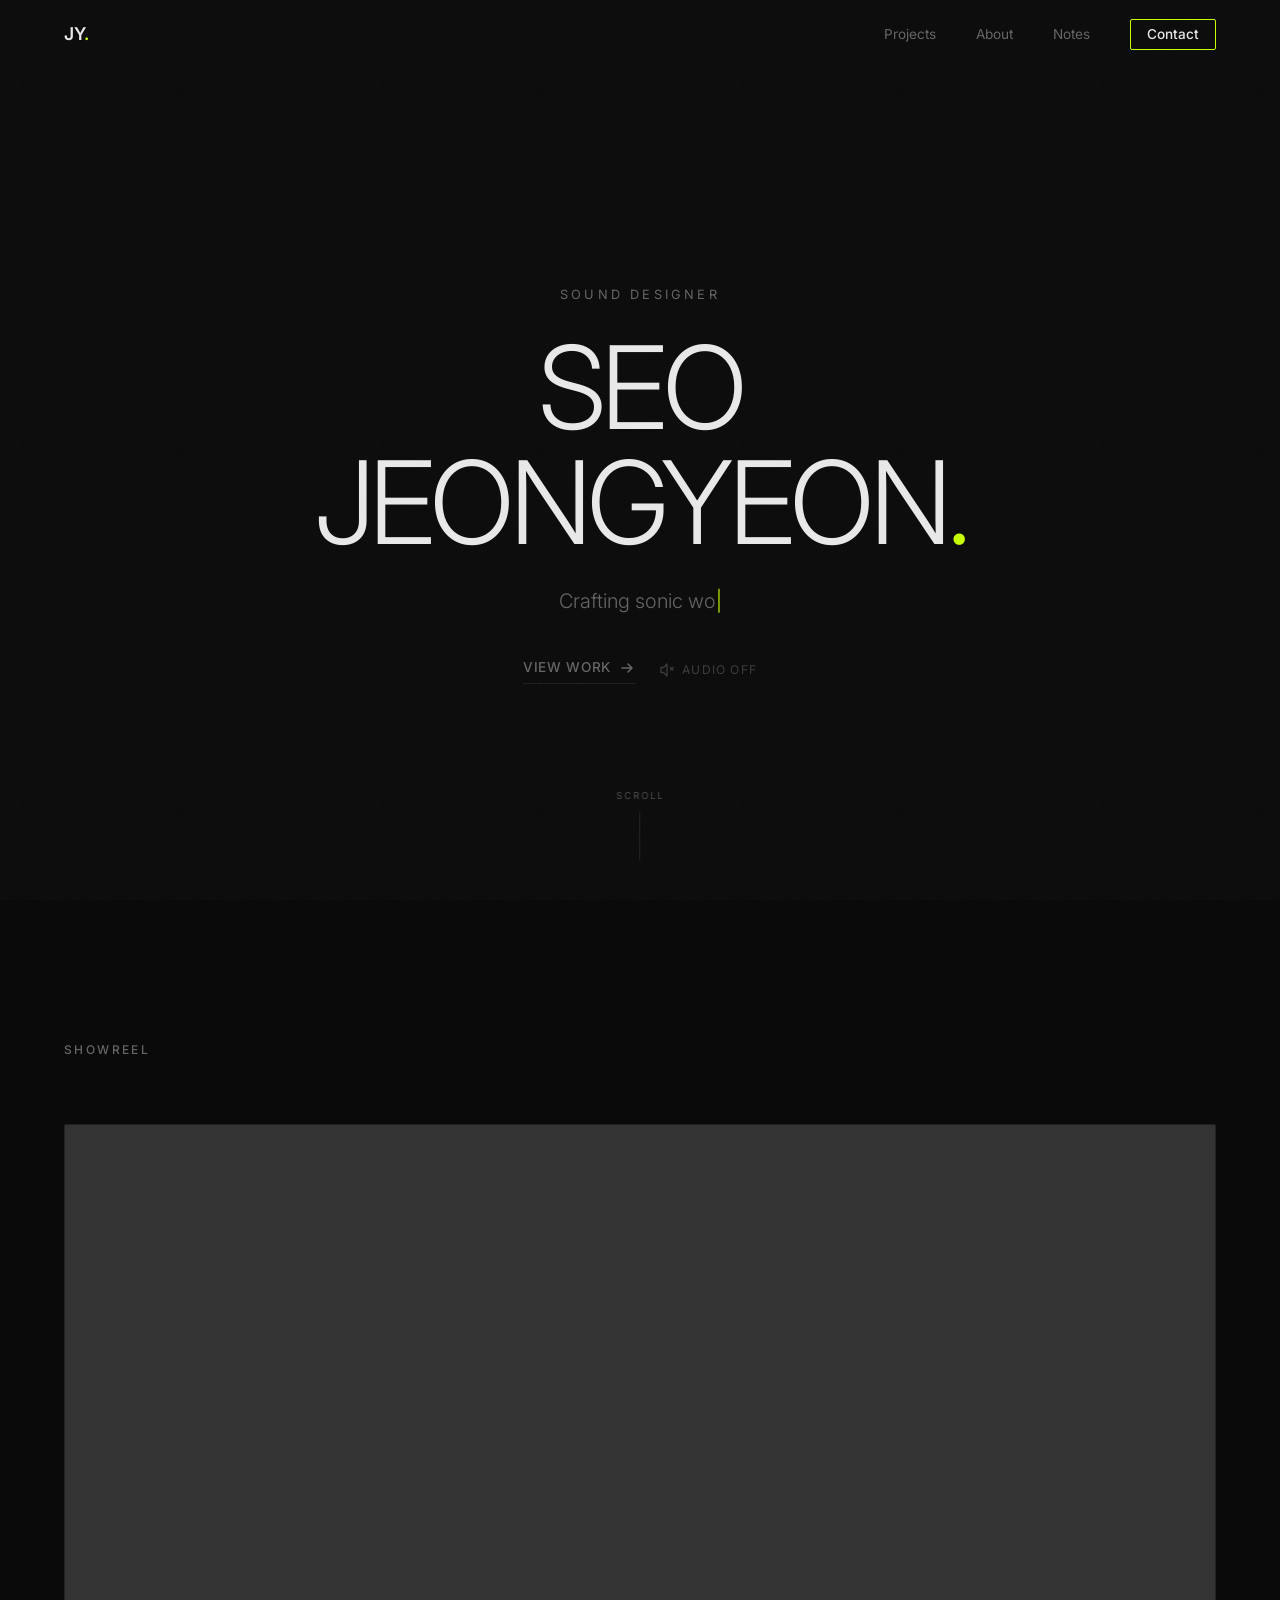
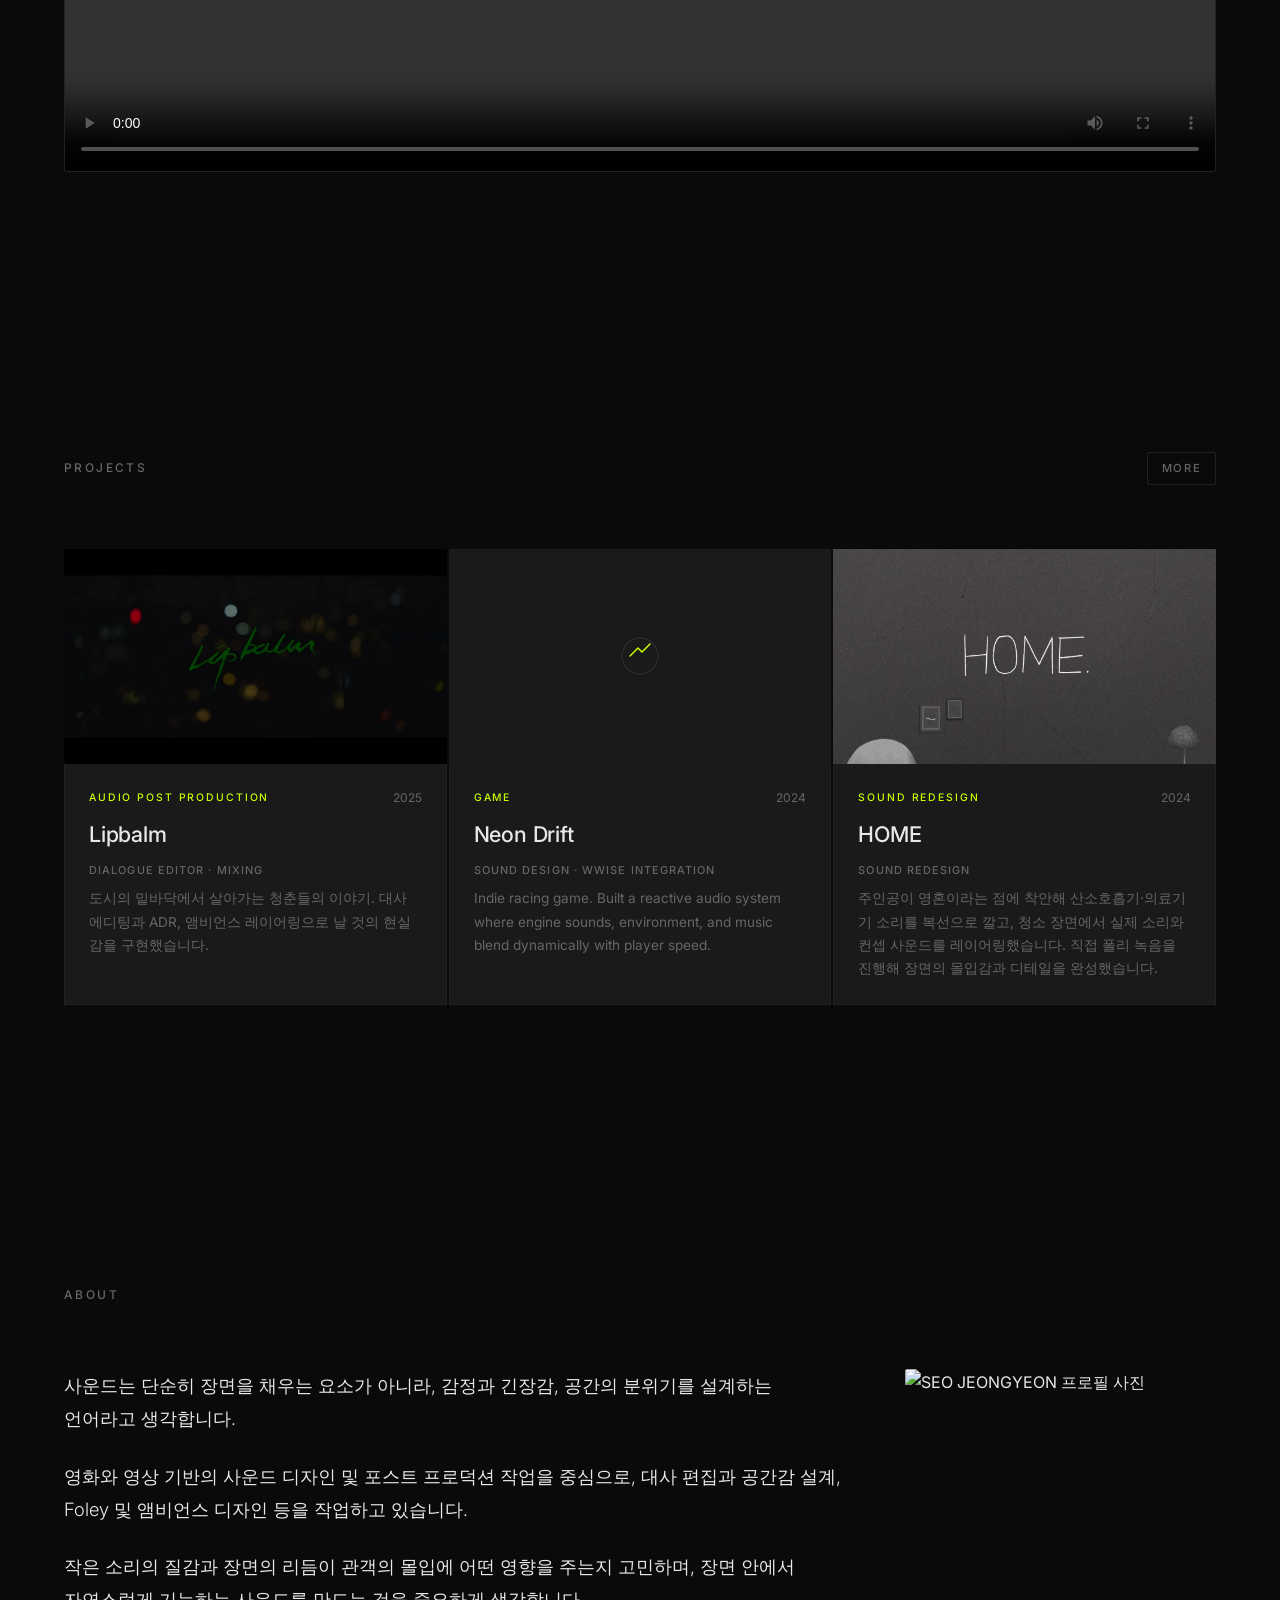
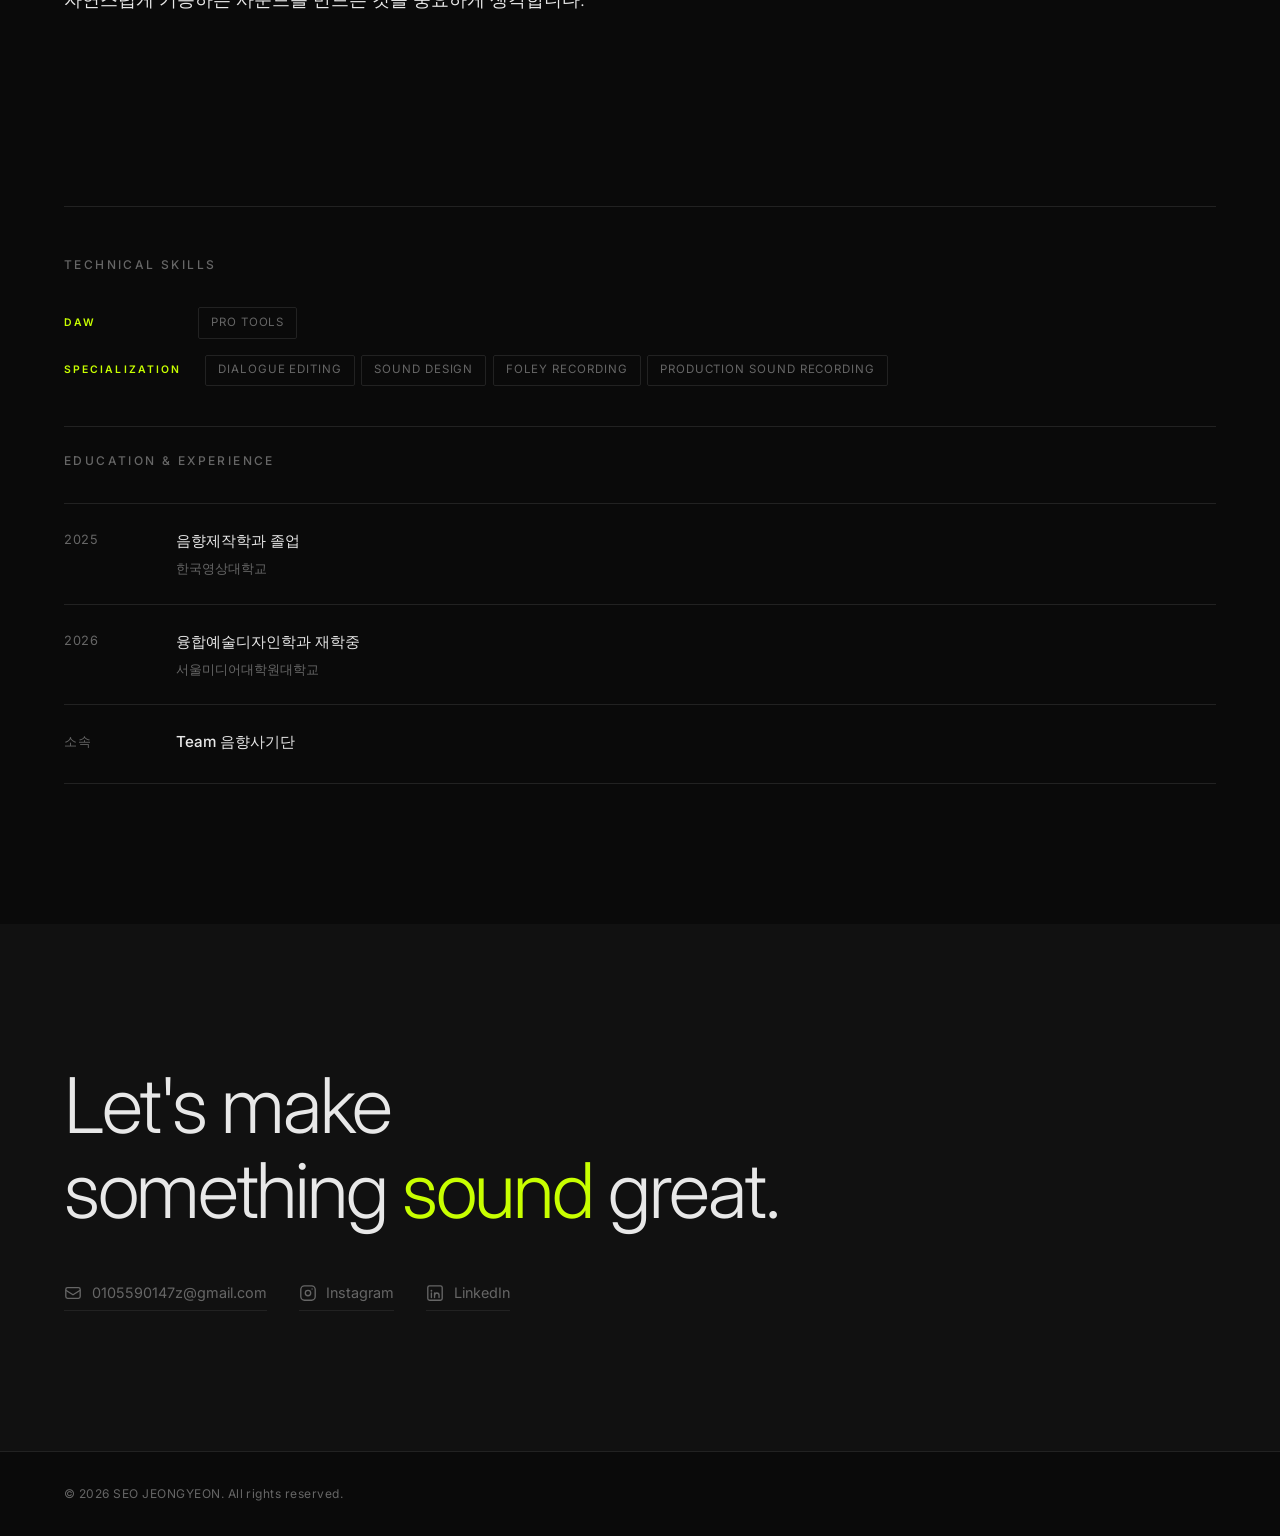
==== index.html @ ef82a83c "Replace showreel YouTube iframe with direct video (portfolio_web.mp4) Co-Authored-By: Claude Sonnet " ====
<!DOCTYPE html>
<html lang="ko">
<head>
  <meta charset="UTF-8" />
  <meta name="viewport" content="width=device-width, initial-scale=1.0" />
  <meta name="description" content="Sound Designer Portfolio — Crafting sonic worlds for film, games, and media." />
  <meta property="og:title" content="SEO JEONGYEON — Sound Designer" />
  <meta property="og:description" content="Portfolio of sound design work for film, games, and commercial media." />
  <meta property="og:type" content="website" />
  <title>SEO JEONGYEON — Sound Designer</title>
  <link rel="preconnect" href="https://fonts.googleapis.com" />
  <link rel="preconnect" href="https://fonts.gstatic.com" crossorigin />
  <link href="https://fonts.googleapis.com/css2?family=Inter:wght@300;400;500;600&display=swap" rel="stylesheet" />
  <link rel="stylesheet" href="style.css" />
</head>
<body>

  <!-- ── NAVIGATION ─────────────────────────────────── -->
  <header class="nav" id="nav">
    <div class="nav__inner">
      <a href="#hero" class="nav__logo">JY<span class="accent">.</span></a>
      <nav aria-label="Primary navigation">
        <ul class="nav__links">
          <li><a href="#work"           class="nav__link">Projects</a></li>
          <li><a href="#about"          class="nav__link">About</a></li>
          <li><a href="notes/index.html" class="nav__link">Notes</a></li>
          <li><a href="#contact"        class="nav__link nav__link--cta">Contact</a></li>
        </ul>
      </nav>
      <button class="nav__burger" aria-label="메뉴 열기" aria-expanded="false">
        <span></span><span></span>
      </button>
    </div>
  </header>

  <main>

    <!-- ── HERO ───────────────────────────────────────── -->
    <section class="hero" id="hero">
      <div class="hero__grain" aria-hidden="true"></div>
      <div class="hero__content">
        <p class="hero__eyebrow reveal">Sound Designer</p>
        <h1 class="hero__name reveal">SEO JEONGYEON<span class="accent">.</span></h1>
        <p class="hero__tagline reveal">
          <span id="typing-text"></span><span class="cursor" aria-hidden="true">|</span>
        </p>
        <div class="hero__actions reveal">
          <a href="#work" class="hero__cta">View Work
            <svg width="16" height="16" viewBox="0 0 16 16" fill="none" aria-hidden="true">
              <path d="M3 8h10M9 4l4 4-4 4" stroke="currentColor" stroke-width="1.5"
                    stroke-linecap="round" stroke-linejoin="round"/>
            </svg>
          </a>
          <button class="hero__audio-toggle" id="audioToggle" aria-pressed="false">
            <svg class="icon-sound-off" width="16" height="16" viewBox="0 0 16 16" fill="none" aria-hidden="true">
              <path d="M2 5.5h2.5l3.5-3.5v12l-3.5-3.5H2v-5z" stroke="currentColor" stroke-width="1.3" stroke-linejoin="round"/>
              <line x1="11.5" y1="5.5" x2="14" y2="8" stroke="currentColor" stroke-width="1.3" stroke-linecap="round"/>
              <line x1="14" y1="5.5" x2="11.5" y2="8" stroke="currentColor" stroke-width="1.3" stroke-linecap="round"/>
            </svg>
            <svg class="icon-sound-on" width="16" height="16" viewBox="0 0 16 16" fill="none" aria-hidden="true" style="display:none">
              <path d="M2 5.5h2.5l3.5-3.5v12l-3.5-3.5H2v-5z" stroke="currentColor" stroke-width="1.3" stroke-linejoin="round"/>
              <path d="M11 4.5a4 4 0 010 7" stroke="currentColor" stroke-width="1.3" stroke-linecap="round"/>
              <path d="M13 2.5a7 7 0 010 11" stroke="currentColor" stroke-width="1.3" stroke-linecap="round"/>
            </svg>
            <span>Audio Off</span>
          </button>
        </div>
      </div>
      <div class="hero__scroll-hint" aria-hidden="true">
        <span>scroll</span>
        <div class="hero__scroll-line"></div>
      </div>
    </section>

    <!-- ── SHOWREEL ──────────────────────────────────── -->
    <section class="showreel section" id="showreel">
      <div class="container">
        <h2 class="section-label reveal">Showreel</h2>
        <div class="showreel__wrap reveal">
          <video
            src="videos/portfolio_web.mp4"
            controls
            playsinline
            preload="metadata"
            style="width:100%; height:100%; display:block;">
          </video>
        </div>
      </div>
    </section>

    <!-- ── WORK ─────────────────────────────────────── -->
    <section class="work section" id="work">
      <div class="container">
        <div class="section-header reveal">
          <h2 class="section-label">Projects</h2>
          <a href="projects.html" class="more-btn">More</a>
        </div>

        <div class="work__grid">

          <!-- Card 01 -->
          <a href="projects/project-03.html"
             class="project-card-link reveal"
             data-category="post"
             aria-label="Lipbalm 프로젝트 상세 보기">
            <article class="project-card">
              <figure class="project-card__media">
                <video class="project-card__video" muted loop playsinline preload="none"
                       poster="videos/lipbalm_thumb.jpg">
                </video>
                <div class="project-card__fallback" aria-hidden="true">
                  <svg width="40" height="40" viewBox="0 0 40 40" fill="none">
                    <path d="M10 20l8-8 4 4 8-8" stroke="#c8ff00" stroke-width="1.5"
                          stroke-linecap="round" stroke-linejoin="round"/>
                    <circle cx="20" cy="20" r="18" stroke="#333" stroke-width="1"/>
                  </svg>
                </div>
                <div class="project-card__overlay" aria-hidden="true">
                  <span class="project-card__view-label">View Project
                    <svg width="14" height="14" viewBox="0 0 14 14" fill="none">
                      <path d="M2 7h10M8 3l4 4-4 4" stroke="currentColor"
                            stroke-width="1.5" stroke-linecap="round" stroke-linejoin="round"/>
                    </svg>
                  </span>
                </div>
              </figure>
              <div class="project-card__info">
                <div class="project-card__meta">
                  <span class="project-card__category">Audio Post Production</span>
                  <span class="project-card__year">2025</span>
                </div>
                <h3 class="project-card__title">Lipbalm</h3>
                <p class="project-card__role">Dialogue Editor · Mixing</p>
                <p class="project-card__desc">도시의 밑바닥에서 살아가는 청춘들의 이야기. 대사 에디팅과 ADR, 앰비언스 레이어링으로 날 것의 현실감을 구현했습니다.</p>
              </div>
            </article>
          </a>

          <!-- Card 02 -->
          <a href="projects/project-02.html"
             class="project-card-link reveal"
             data-category="production"
             aria-label="Neon Drift 프로젝트 상세 보기">
            <article class="project-card">
              <figure class="project-card__media">
                <video class="project-card__video" muted loop playsinline preload="none">
                  <!-- <source src="videos/neon-drift.mp4" type="video/mp4"> -->
                </video>
                <div class="project-card__fallback" aria-hidden="true">
                  <svg width="40" height="40" viewBox="0 0 40 40" fill="none">
                    <path d="M10 20l8-8 4 4 8-8" stroke="#c8ff00" stroke-width="1.5"
                          stroke-linecap="round" stroke-linejoin="round"/>
                    <circle cx="20" cy="20" r="18" stroke="#333" stroke-width="1"/>
                  </svg>
                </div>
                <div class="project-card__overlay" aria-hidden="true">
                  <span class="project-card__view-label">View Project
                    <svg width="14" height="14" viewBox="0 0 14 14" fill="none">
                      <path d="M2 7h10M8 3l4 4-4 4" stroke="currentColor"
                            stroke-width="1.5" stroke-linecap="round" stroke-linejoin="round"/>
                    </svg>
                  </span>
                </div>
              </figure>
              <div class="project-card__info">
                <div class="project-card__meta">
                  <span class="project-card__category">Game</span>
                  <span class="project-card__year">2024</span>
                </div>
                <h3 class="project-card__title">Neon Drift</h3>
                <p class="project-card__role">Sound Design · Wwise Integration</p>
                <p class="project-card__desc">Indie racing game. Built a reactive audio system where
                  engine sounds, environment, and music blend dynamically with player speed.</p>
              </div>
            </article>
          </a>

          <!-- Card 03 -->
          <a href="projects/project-home.html"
             class="project-card-link reveal"
             data-category="sound-redesign"
             aria-label="HOME 프로젝트 상세 보기">
            <article class="project-card">
              <figure class="project-card__media">
                <video class="project-card__video" muted loop playsinline preload="none"
                       poster="videos/HOME_SJY_thumb.jpg">
                  <source src="videos/HOME_SJY.mp4" type="video/mp4">
                </video>
                <div class="project-card__fallback" aria-hidden="true">
                  <svg width="40" height="40" viewBox="0 0 40 40" fill="none">
                    <path d="M10 20l8-8 4 4 8-8" stroke="#c8ff00" stroke-width="1.5"
                          stroke-linecap="round" stroke-linejoin="round"/>
                    <circle cx="20" cy="20" r="18" stroke="#333" stroke-width="1"/>
                  </svg>
                </div>
                <div class="project-card__overlay" aria-hidden="true">
                  <span class="project-card__view-label">View Project
                    <svg width="14" height="14" viewBox="0 0 14 14" fill="none">
                      <path d="M2 7h10M8 3l4 4-4 4" stroke="currentColor"
                            stroke-width="1.5" stroke-linecap="round" stroke-linejoin="round"/>
                    </svg>
                  </span>
                </div>
              </figure>
              <div class="project-card__info">
                <div class="project-card__meta">
                  <span class="project-card__category">Sound Redesign</span>
                  <span class="project-card__year">2024</span>
                </div>
                <h3 class="project-card__title">HOME</h3>
                <p class="project-card__role">Sound Redesign</p>
                <p class="project-card__desc">주인공이 영혼이라는 점에 착안해 산소호흡기·의료기기 소리를 복선으로 깔고, 청소 장면에서 실제 소리와 컨셉 사운드를 레이어링했습니다. 직접 폴리 녹음을 진행해 장면의 몰입감과 디테일을 완성했습니다.</p>
              </div>
            </article>
          </a>

        </div>
      </div>
    </section>

    <!-- ── ABOUT ──────────────────────────────────────── -->
    <section class="about section" id="about">
      <div class="container">
        <h2 class="section-label reveal">About</h2>
        <div class="about__grid">
          <div class="about__text">
            <p class="about__body reveal">
              사운드는 단순히 장면을 채우는 요소가 아니라, 감정과 긴장감, 공간의 분위기를 설계하는 언어라고 생각합니다.
            </p>
            <p class="about__body reveal">
              영화와 영상 기반의 사운드 디자인 및 포스트 프로덕션 작업을 중심으로, 대사 편집과 공간감 설계, Foley 및 앰비언스 디자인 등을 작업하고 있습니다.
            </p>
            <p class="about__body reveal">
              작은 소리의 질감과 장면의 리듬이 관객의 몰입에 어떤 영향을 주는지 고민하며, 장면 안에서 자연스럽게 기능하는 사운드를 만드는 것을 중요하게 생각합니다.
            </p>
          </div>
          <div class="about__image-wrap reveal">
            <img src="image/IMG_0635.JPG" alt="SEO JEONGYEON 프로필 사진"
                 class="about__photo" />
          </div>
        </div>

        <!-- Technical Skills -->
        <div class="skills reveal">
          <h3 class="skills__heading">Technical Skills</h3>
          <div class="skills__rows">
            <div class="skills__row">
              <p class="skills__label">DAW</p>
              <ul class="skills__pills">
                <li>Pro Tools</li>
              </ul>
            </div>
            <div class="skills__row">
              <p class="skills__label">Specialization</p>
              <ul class="skills__pills">
                <li>Dialogue Editing</li>
                <li>Sound Design</li>
                <li>Foley Recording</li>
                <li>Production Sound Recording</li>
              </ul>
            </div>
          </div>
        </div>

        <!-- Education & Experience -->
        <div class="career reveal">
          <h3 class="career__heading">Education &amp; Experience</h3>
          <ul class="career__list">
            <li class="career__item">
              <span class="career__year">2025</span>
              <div class="career__body">
                <p class="career__title">음향제작학과 졸업</p>
                <p class="career__org">한국영상대학교</p>
              </div>
            </li>
            <li class="career__item">
              <span class="career__year">2026</span>
              <div class="career__body">
                <p class="career__title">융합예술디자인학과 재학중</p>
                <p class="career__org">서울미디어대학원대학교</p>
              </div>
            </li>
            <li class="career__item">
              <span class="career__year">소속</span>
              <div class="career__body">
                <p class="career__title">Team 음향사기단</p>
              </div>
            </li>
          </ul>
        </div>

      </div>
    </section>

    <!-- ── CONTACT ────────────────────────────────────── -->
    <section class="contact section" id="contact">
      <div class="container">
        <div class="contact__inner">
          <h2 class="contact__heading reveal">Let's make<br>something <span class="accent">sound</span> great.</h2>
          <div class="contact__links reveal">
            <a href="mailto:0105590147z@gmail.com" class="contact__link">
              <svg width="18" height="18" viewBox="0 0 20 20" fill="none" aria-hidden="true">
                <rect x="2" y="4" width="16" height="12" rx="2" stroke="currentColor" stroke-width="1.5"/>
                <path d="M2 7l8 5 8-5" stroke="currentColor" stroke-width="1.5"/>
              </svg>
              0105590147z@gmail.com
            </a>
            <a href="https://www.instagram.com/sound_scam_?utm_source=ig_web_button_share_sheet&igsh=ZDNlZDc0MzIxNw==" target="_blank" rel="noopener noreferrer" class="contact__link">
              <svg width="18" height="18" viewBox="0 0 20 20" fill="none" aria-hidden="true">
                <rect x="2" y="2" width="16" height="16" rx="4" stroke="currentColor" stroke-width="1.5"/>
                <circle cx="10" cy="10" r="3" stroke="currentColor" stroke-width="1.5"/>
                <circle cx="14.5" cy="5.5" r="0.75" fill="currentColor"/>
              </svg>
              Instagram
            </a>
            <a href="https://linkedin.com/" target="_blank" rel="noopener noreferrer" class="contact__link">
              <svg width="18" height="18" viewBox="0 0 20 20" fill="none" aria-hidden="true">
                <rect x="2" y="2" width="16" height="16" rx="2" stroke="currentColor" stroke-width="1.5"/>
                <circle cx="6" cy="7.5" r="1" fill="currentColor"/>
                <line x1="6" y1="10" x2="6" y2="15" stroke="currentColor" stroke-width="1.5" stroke-linecap="round"/>
                <line x1="9.5" y1="10" x2="9.5" y2="15" stroke="currentColor" stroke-width="1.5" stroke-linecap="round"/>
                <path d="M9.5 12.5c0-1.7 1-2.5 2.5-2.5s2.5.8 2.5 2.5V15" stroke="currentColor" stroke-width="1.5" stroke-linecap="round"/>
              </svg>
              LinkedIn
            </a>
          </div>
        </div>
      </div>
    </section>

  </main>

  <!-- ── FOOTER ─────────────────────────────────────── -->
  <footer class="footer">
    <div class="container">
      <p>© <span id="year"></span> SEO JEONGYEON. All rights reserved.</p>
    </div>
  </footer>

  <script src="script.js"></script>
</body>
</html>
---- style.css ----
/* ─────────────────────────────────────────
   DESIGN TOKENS
───────────────────────────────────────── */
:root {
  --bg:        #0a0a0a;
  --bg-2:      #111111;
  --bg-3:      #1a1a1a;
  --text:      #e8e8e8;
  --text-sub:  #666666;
  --accent:    #c8ff00;
  --border:    #222222;
  --max-w:     1280px;
  --nav-h:     68px;
  --gap:       clamp(2rem, 5vw, 4rem);

  --ease-out:  cubic-bezier(0.16, 1, 0.3, 1);
  --ease-in:   cubic-bezier(0.4, 0, 1, 1);
}

/* ─────────────────────────────────────────
   RESET & BASE
───────────────────────────────────────── */
*, *::before, *::after { box-sizing: border-box; margin: 0; padding: 0; }

html {
  scroll-behavior: smooth;
  -webkit-text-size-adjust: 100%;
}

body {
  font-family: 'Inter', system-ui, -apple-system, sans-serif;
  background: var(--bg);
  color: var(--text);
  line-height: 1.7;
  overflow-x: hidden;
}

img, video { display: block; max-width: 100%; }
a { color: inherit; text-decoration: none; }
ul, ol { list-style: none; }
button { cursor: pointer; border: none; background: none; font: inherit; color: inherit; }

/* ─────────────────────────────────────────
   UTILITY
───────────────────────────────────────── */
.container {
  width: 100%;
  max-width: var(--max-w);
  margin: 0 auto;
  padding: 0 clamp(1.5rem, 5vw, 4rem);
}

.accent { color: var(--accent); }

.section { padding: clamp(80px, 12vw, 140px) 0; }

.section-label {
  font-size: clamp(0.65rem, 1vw, 0.75rem);
  font-weight: 500;
  letter-spacing: 0.2em;
  text-transform: uppercase;
  color: var(--text-sub);
  margin-bottom: clamp(2.5rem, 5vw, 4rem);
}

.section-header {
  display: flex; align-items: baseline; justify-content: space-between;
  margin-bottom: clamp(2.5rem, 5vw, 4rem);
}

.section-header .section-label { margin-bottom: 0; }

.more-btn {
  font-size: 0.7rem; font-weight: 500; letter-spacing: 0.15em; text-transform: uppercase;
  color: var(--text-sub);
  border: 1px solid var(--border); border-radius: 2px;
  padding: 0.35rem 0.85rem;
  transition: border-color 0.25s, color 0.25s;
  white-space: nowrap;
}

.more-btn:hover { border-color: var(--accent); color: var(--accent); }

/* ─────────────────────────────────────────
   REVEAL ANIMATION
───────────────────────────────────────── */
.reveal {
  opacity: 0;
  transform: translateY(28px);
  transition: opacity 0.7s var(--ease-out), transform 0.7s var(--ease-out);
}

.reveal.is-visible {
  opacity: 1;
  transform: translateY(0);
}

.reveal:nth-child(2) { transition-delay: 0.08s; }
.reveal:nth-child(3) { transition-delay: 0.16s; }
.reveal:nth-child(4) { transition-delay: 0.24s; }

/* ─────────────────────────────────────────
   NAVIGATION
───────────────────────────────────────── */
.nav {
  position: fixed;
  top: 0; left: 0; right: 0;
  z-index: 100;
  height: var(--nav-h);
  transition: background 0.4s, border-color 0.4s;
}

.nav.scrolled {
  background: rgba(10, 10, 10, 0.88);
  backdrop-filter: blur(16px);
  -webkit-backdrop-filter: blur(16px);
  border-bottom: 1px solid var(--border);
}

.nav__inner {
  display: flex;
  align-items: center;
  justify-content: space-between;
  height: 100%;
  max-width: var(--max-w);
  margin: 0 auto;
  padding: 0 clamp(1.5rem, 5vw, 4rem);
}

.nav__logo {
  font-size: 1.1rem;
  font-weight: 600;
  letter-spacing: -0.02em;
}

.nav__links {
  display: flex;
  gap: 2.5rem;
  align-items: center;
}

.nav__link {
  font-size: 0.85rem;
  color: var(--text-sub);
  transition: color 0.25s;
  position: relative;
}

.nav__link::after {
  content: '';
  position: absolute;
  bottom: -3px; left: 0;
  width: 0; height: 1px;
  background: var(--accent);
  transition: width 0.3s var(--ease-out);
}

.nav__link:hover,
.nav__link.active { color: var(--text); }

.nav__link:hover::after,
.nav__link.active::after { width: 100%; }

.nav__link--cta {
  color: var(--accent);
  padding: 0.4rem 1rem;
  border: 1px solid var(--accent);
  border-radius: 2px;
  font-weight: 500;
  transition: background 0.25s, color 0.25s;
}

.nav__link--cta::after { display: none; }
.nav__link--cta:hover { background: var(--accent); color: var(--bg); }

.nav__burger {
  display: none;
  flex-direction: column;
  gap: 5px;
  padding: 4px;
}

.nav__burger span {
  display: block;
  width: 24px; height: 1.5px;
  background: var(--text);
  transition: transform 0.3s, opacity 0.3s;
}

.nav__burger[aria-expanded="true"] span:first-child { transform: translateY(6.5px) rotate(45deg); }
.nav__burger[aria-expanded="true"] span:last-child  { transform: translateY(-6.5px) rotate(-45deg); }

/* ─────────────────────────────────────────
   HERO
───────────────────────────────────────── */
.hero {
  position: relative;
  min-height: 100svh;
  display: flex;
  align-items: center;
  justify-content: center;
  text-align: center;
  overflow: hidden;
  padding-top: var(--nav-h);
}

.hero__grain {
  position: absolute; inset: 0; z-index: 0; pointer-events: none;
  opacity: 0.035;
  background-image: url("data:image/svg+xml,%3Csvg viewBox='0 0 512 512' xmlns='http://www.w3.org/2000/svg'%3E%3Cfilter id='noise'%3E%3CfeTurbulence type='fractalNoise' baseFrequency='0.9' numOctaves='4' stitchTiles='stitch'/%3E%3C/filter%3E%3Crect width='100%25' height='100%25' filter='url(%23noise)'/%3E%3C/svg%3E");
  background-size: 180px;
}

.hero__content {
  position: relative; z-index: 1;
  display: flex; flex-direction: column; align-items: center; gap: 1.5rem;
  padding: 0 clamp(1.5rem, 5vw, 4rem);
  max-width: 900px;
}

.hero__eyebrow {
  font-size: clamp(0.7rem, 1.2vw, 0.8rem);
  font-weight: 400; letter-spacing: 0.25em; text-transform: uppercase;
  color: var(--text-sub);
}

.hero__name {
  font-size: clamp(3.5rem, 9vw, 9rem);
  font-weight: 300; letter-spacing: -0.04em; line-height: 1;
}

.hero__tagline {
  font-size: clamp(1rem, 2vw, 1.25rem);
  font-weight: 300; color: var(--text-sub); min-height: 2em;
}

.cursor {
  display: inline-block; color: var(--accent);
  animation: blink 1s step-end infinite;
}

@keyframes blink {
  0%, 100% { opacity: 1; }
  50%       { opacity: 0; }
}

.hero__actions {
  display: flex; align-items: center; gap: 1.5rem;
  margin-top: 0.5rem; flex-wrap: wrap; justify-content: center;
}

.hero__cta {
  display: inline-flex; align-items: center; gap: 0.5rem;
  font-size: 0.85rem; font-weight: 500; letter-spacing: 0.05em; text-transform: uppercase;
  color: var(--text-sub);
  border-bottom: 1px solid var(--border); padding-bottom: 0.25rem;
  transition: color 0.25s, border-color 0.25s;
}

.hero__cta:hover { color: var(--accent); border-color: var(--accent); }

.hero__audio-toggle {
  display: inline-flex; align-items: center; gap: 0.45rem;
  font-size: 0.75rem; font-weight: 400; letter-spacing: 0.1em; text-transform: uppercase;
  color: var(--text-sub); opacity: 0.55;
  transition: opacity 0.25s, color 0.25s;
}

.hero__audio-toggle:hover { opacity: 1; }
.hero__audio-toggle.is-on  { opacity: 1; color: var(--accent); }

.hero__scroll-hint {
  position: absolute; bottom: 2.5rem; left: 50%; transform: translateX(-50%);
  display: flex; flex-direction: column; align-items: center; gap: 0.5rem;
  opacity: 0;
  animation: fadeInDelay 1.8s var(--ease-out) forwards;
}

.hero__scroll-hint span { font-size: 0.6rem; letter-spacing: 0.2em; text-transform: uppercase; }

.hero__scroll-line {
  width: 1px; height: 48px; background: var(--text-sub);
  transform-origin: top;
  animation: grow 1.4s var(--ease-out) 0.6s both;
}

@keyframes grow { from { transform: scaleY(0); } to { transform: scaleY(1); } }
@keyframes fadeInDelay { from { opacity: 0; } to { opacity: 0.3; } }

/* ─────────────────────────────────────────
   SHOWREEL
───────────────────────────────────────── */
.showreel__wrap {
  position: relative; width: 100%; aspect-ratio: 16/9;
  background: var(--bg-3); border: 1px solid var(--border); border-radius: 2px;
  overflow: hidden;
}

.showreel__wrap iframe { width: 100%; height: 100%; border: none; display: block; }

.showreel__placeholder {
  position: absolute; inset: 0;
  display: flex; flex-direction: column;
  align-items: center; justify-content: center; gap: 1.5rem;
}

.showreel__waveform {
  display: flex; align-items: center; gap: 4px; height: 60px;
}

.showreel__waveform span {
  display: block; width: 3px; border-radius: 2px;
  background: var(--border);
  animation: wave 1.6s ease-in-out infinite;
}

.showreel__waveform span:nth-child(1)  { height: 20px; animation-delay: 0.00s; }
.showreel__waveform span:nth-child(2)  { height: 34px; animation-delay: 0.10s; }
.showreel__waveform span:nth-child(3)  { height: 48px; animation-delay: 0.20s; }
.showreel__waveform span:nth-child(4)  { height: 38px; animation-delay: 0.05s; }
.showreel__waveform span:nth-child(5)  { height: 56px; animation-delay: 0.15s; }
.showreel__waveform span:nth-child(6)  { height: 44px; animation-delay: 0.30s; }
.showreel__waveform span:nth-child(7)  { height: 60px; animation-delay: 0.25s; }
.showreel__waveform span:nth-child(8)  { height: 52px; animation-delay: 0.10s; }
.showreel__waveform span:nth-child(9)  { height: 60px; animation-delay: 0.35s; }
.showreel__waveform span:nth-child(10) { height: 42px; animation-delay: 0.05s; }
.showreel__waveform span:nth-child(11) { height: 56px; animation-delay: 0.20s; }
.showreel__waveform span:nth-child(12) { height: 38px; animation-delay: 0.30s; }
.showreel__waveform span:nth-child(13) { height: 48px; animation-delay: 0.15s; }
.showreel__waveform span:nth-child(14) { height: 28px; animation-delay: 0.10s; }
.showreel__waveform span:nth-child(15) { height: 18px; animation-delay: 0.00s; }

.showreel__play-btn {
  width: 64px; height: 64px; border-radius: 50%;
  border: 1px solid var(--border);
  display: flex; align-items: center; justify-content: center;
  color: var(--text-sub);
  transition: border-color 0.3s, color 0.3s;
  cursor: default;
}

.showreel__title {
  font-size: 0.85rem; font-weight: 500; letter-spacing: 0.12em; text-transform: uppercase;
  color: var(--text-sub);
}

.showreel__sub {
  font-size: 0.7rem; letter-spacing: 0.06em; color: var(--border);
}

/* ─────────────────────────────────────────
   WORK (카테고리 필터 + 그리드)
───────────────────────────────────────── */
.work__filters {
  display: flex; flex-wrap: wrap; gap: 0.5rem;
  margin-bottom: clamp(2rem, 4vw, 3rem);
}

.filter-btn {
  font-size: 0.7rem; font-weight: 500; letter-spacing: 0.12em; text-transform: uppercase;
  color: var(--text-sub);
  border: 1px solid var(--border); border-radius: 2px;
  padding: 0.45rem 1rem;
  transition: border-color 0.25s, color 0.25s, background 0.25s;
}

.filter-btn:hover { border-color: #444; color: var(--text); }

.filter-btn.active {
  border-color: var(--accent); color: var(--accent);
  background: rgba(200, 255, 0, 0.06);
}

.work__grid {
  display: grid;
  grid-template-columns: repeat(auto-fill, minmax(min(380px, 100%), 1fr));
  gap: 2px;
}

/* ─────────────────────────────────────────
   ABOUT
───────────────────────────────────────── */
.about__grid {
  display: grid; grid-template-columns: 2.5fr 1fr;
  gap: var(--gap); align-items: start;
}

.about__text { display: flex; flex-direction: column; gap: 1.5rem; }

.about__body {
  font-size: clamp(1rem, 1.5vw, 1.15rem);
  font-weight: 300; line-height: 1.8;
  word-break: keep-all;
  overflow-wrap: break-word;
  word-wrap: break-word;
}

.about__tags { display: flex; flex-wrap: wrap; gap: 0.5rem; }

.about__tags li {
  font-size: 0.75rem; font-weight: 400; letter-spacing: 0.08em; text-transform: uppercase;
  color: var(--text-sub); border: 1px solid var(--border); border-radius: 2px;
  padding: 0.3rem 0.75rem;
  transition: border-color 0.25s, color 0.25s;
}

.about__tags li:hover { border-color: var(--accent); color: var(--accent); }

.about__image-wrap { position: sticky; top: calc(var(--nav-h) + 2rem); }

.about__photo {
  width: 100%;
  object-fit: cover;
  border-radius: 2px;
  aspect-ratio: 3/4;
  max-height: 360px;
}

@media (max-width: 1024px) {
  .about__photo { max-height: none; }
}

/* ── Skills ────────────────────────────── */
.skills {
  margin-top: clamp(3rem, 6vw, 5rem);
  padding-top: clamp(2rem, 4vw, 3rem);
  border-top: 1px solid var(--border);
}

.skills__heading {
  font-size: clamp(0.65rem, 1vw, 0.75rem);
  font-weight: 500; letter-spacing: 0.2em; text-transform: uppercase;
  color: var(--text-sub); margin-bottom: 2rem;
}

.skills__grid {
  display: grid;
  grid-template-columns: repeat(auto-fill, minmax(180px, 1fr));
  gap: clamp(1.5rem, 3vw, 2.5rem);
}

.skills__group { display: flex; flex-direction: column; gap: 0.75rem; }

.skills__label {
  font-size: 0.65rem; font-weight: 600; letter-spacing: 0.2em; text-transform: uppercase;
  color: var(--accent);
}

.skills__list { display: flex; flex-direction: column; gap: 0.4rem; }
.skills__list li { font-size: 0.85rem; color: var(--text-sub); }

/* Row + pill layout */
.skills__rows { display: flex; flex-direction: column; gap: 1rem; }

.skills__row {
  display: flex; align-items: center; gap: 1.5rem; flex-wrap: wrap;
}

.skills__row .skills__label { min-width: 110px; flex-shrink: 0; margin-bottom: 0; }

.skills__pills {
  display: flex; flex-wrap: wrap; gap: 0.4rem;
}

.skills__pills li {
  font-size: 0.72rem; font-weight: 400; letter-spacing: 0.08em; text-transform: uppercase;
  color: var(--text-sub);
  border: 1px solid var(--border); border-radius: 2px;
  padding: 0.3rem 0.75rem;
  transition: border-color 0.25s, color 0.25s;
}

.skills__pills li:hover { border-color: var(--accent); color: var(--accent); }

/* ── Career ────────────────────────────── */
.career {
  margin-top: 2.5rem;
  padding-top: 1.5rem;
  border-top: 1px solid var(--border);
}

.career__heading {
  font-size: clamp(0.65rem, 1vw, 0.75rem);
  font-weight: 500; letter-spacing: 0.2em; text-transform: uppercase;
  color: var(--text-sub); margin-bottom: 2rem;
}

.career__list { display: flex; flex-direction: column; }

.career__item {
  display: grid; grid-template-columns: 80px 1fr;
  gap: 2rem; padding: 1.5rem 0;
  border-bottom: 1px solid var(--border); align-items: start;
}

.career__item:first-child { border-top: 1px solid var(--border); }

.career__year {
  font-size: 0.8rem; font-weight: 400; color: var(--text-sub);
  letter-spacing: 0.04em; padding-top: 0.1em;
}

.career__title { font-size: 0.95rem; font-weight: 500; margin-bottom: 0.25rem; }
.career__org   { font-size: 0.8rem; color: var(--text-sub); }

.about__image-placeholder {
  aspect-ratio: 3/4; background: var(--bg-3); border: 1px solid var(--border); border-radius: 2px;
  display: flex; align-items: center; justify-content: center;
}

/* ─────────────────────────────────────────
   PROCESS
───────────────────────────────────────── */
.process { background: var(--bg-2); }

.process__list { display: flex; flex-direction: column; }

.process__item {
  display: grid; grid-template-columns: 80px 1fr;
  gap: 2rem; padding: 2.5rem 0;
  border-bottom: 1px solid var(--border); align-items: start;
  transition: background 0.3s;
}

.process__item:first-child { border-top: 1px solid var(--border); }
.process__item:hover { background: rgba(200, 255, 0, 0.02); }

.process__num {
  font-size: clamp(2rem, 4vw, 3rem); font-weight: 300;
  color: var(--border); line-height: 1; letter-spacing: -0.02em;
  transition: color 0.3s; padding-top: 0.1em;
}

.process__item:hover .process__num { color: var(--accent); }

.process__title { font-size: clamp(1rem, 2vw, 1.25rem); font-weight: 500; margin-bottom: 0.75rem; }
.process__desc  { font-size: 0.9rem; color: var(--text-sub); line-height: 1.8; max-width: 560px; }

/* ─────────────────────────────────────────
   PROJECTS (INDEX)
───────────────────────────────────────── */
.projects__grid {
  display: grid;
  grid-template-columns: repeat(auto-fill, minmax(min(380px, 100%), 1fr));
  gap: 2px;
}

/* Card link wrapper */
.project-card-link {
  display: block;
  text-decoration: none;
  color: inherit;
  outline-offset: 4px;
}

.project-card-link:focus-visible { outline: 2px solid var(--accent); }

.project-card {
  background: var(--bg-3);
  overflow: hidden;
  display: flex; flex-direction: column;
  height: 100%;
  transition: transform 0.4s var(--ease-out);
}

.project-card-link:hover .project-card { transform: translateY(-4px); }

.project-card__media {
  position: relative; aspect-ratio: 16/9; overflow: hidden; background: var(--bg-3);
}

.project-card__video {
  width: 100%; height: 100%; object-fit: cover;
  transition: transform 0.6s var(--ease-out);
}

.project-card-link:hover .project-card__video { transform: scale(1.04); }

.project-card__fallback {
  position: absolute; inset: 0;
  display: flex; align-items: center; justify-content: center;
  background: var(--bg-3);
}

.project-card__media:has(.project-card__video[poster]) .project-card__fallback {
  display: none;
}

.project-card__overlay {
  position: absolute; inset: 0;
  display: flex; align-items: center; justify-content: center;
  background: rgba(0, 0, 0, 0.5);
  opacity: 0; transition: opacity 0.3s;
}

.project-card-link:hover .project-card__overlay { opacity: 1; }

.project-card__view-label {
  display: inline-flex; align-items: center; gap: 0.5rem;
  font-size: 0.75rem; font-weight: 600; letter-spacing: 0.12em; text-transform: uppercase;
  color: var(--accent);
  border: 1px solid var(--accent); padding: 0.6rem 1.2rem; border-radius: 2px;
}

.project-card__info {
  padding: 1.5rem;
  display: flex; flex-direction: column; gap: 0.5rem;
  border: 1px solid var(--border); border-top: none;
  flex: 1;
}

.project-card__meta { display: flex; justify-content: space-between; align-items: center; }

.project-card__category {
  font-size: 0.65rem; font-weight: 500; letter-spacing: 0.18em; text-transform: uppercase;
  color: var(--accent);
}

.project-card__year { font-size: 0.75rem; color: var(--text-sub); }

.project-card__title { font-size: clamp(1.1rem, 2vw, 1.35rem); font-weight: 500; letter-spacing: -0.01em; }
.project-card__role  { font-size: 0.68rem; font-weight: 500; letter-spacing: 0.1em; text-transform: uppercase; color: var(--text-sub); }
.project-card__desc  { font-size: 0.85rem; color: var(--text-sub); line-height: 1.7; }

/* ─────────────────────────────────────────
   CONTACT
───────────────────────────────────────── */
.contact { background: var(--bg-2); }

.contact__inner { display: flex; flex-direction: column; gap: 3rem; max-width: 720px; }

.contact__heading {
  font-size: clamp(2.5rem, 6vw, 5.5rem);
  font-weight: 300; letter-spacing: -0.03em; line-height: 1.1;
}

.contact__links { display: flex; gap: 2rem; flex-wrap: wrap; }

.contact__link {
  display: inline-flex; align-items: center; gap: 0.6rem;
  font-size: 0.9rem; color: var(--text-sub);
  border-bottom: 1px solid var(--border); padding-bottom: 0.25rem;
  transition: color 0.25s, border-color 0.25s;
}

.contact__link:hover { color: var(--accent); border-color: var(--accent); }

/* ─────────────────────────────────────────
   FOOTER
───────────────────────────────────────── */
.footer { padding: 2rem 0; border-top: 1px solid var(--border); }
.footer p { font-size: 0.75rem; color: var(--text-sub); letter-spacing: 0.04em; }

/* ═════════════════════════════════════════
   PROJECT DETAIL PAGE STYLES
   (프로젝트 상세 페이지 전용 스타일)
═════════════════════════════════════════ */

/* ── Detail: Back nav bar ─────────────── */
.pd-topbar {
  position: fixed;
  top: 0; left: 0; right: 0;
  z-index: 100;
  height: var(--nav-h);
  background: rgba(10, 10, 10, 0.88);
  backdrop-filter: blur(16px);
  -webkit-backdrop-filter: blur(16px);
  border-bottom: 1px solid var(--border);
}

.pd-topbar__inner {
  display: flex; align-items: center; justify-content: space-between;
  height: 100%;
  max-width: var(--max-w);
  margin: 0 auto;
  padding: 0 clamp(1.5rem, 5vw, 4rem);
}

.pd-back-btn {
  display: inline-flex; align-items: center; gap: 0.5rem;
  font-size: 0.8rem; font-weight: 400; letter-spacing: 0.06em;
  color: var(--text-sub);
  transition: color 0.25s;
}

.pd-back-btn:hover { color: var(--text); }

.pd-back-btn svg { transition: transform 0.25s var(--ease-out); }
.pd-back-btn:hover svg { transform: translateX(-3px); }

.pd-topbar__label {
  font-size: 0.75rem; letter-spacing: 0.15em; text-transform: uppercase;
  color: var(--text-sub);
}

.pd-close-btn {
  font-size: 0.8rem; letter-spacing: 0.06em;
  color: var(--text-sub);
  transition: color 0.25s;
}

.pd-close-btn:hover { color: var(--accent); }

/* ── Detail: Hero ─────────────────────── */
.pd-hero {
  padding-top: var(--nav-h);
  min-height: 80svh;
  display: grid;
  grid-template-rows: 1fr auto;
  position: relative;
}

.pd-hero__media {
  position: relative;
  aspect-ratio: 21/9;
  background: var(--bg-3);
  overflow: hidden;
}

@media (max-width: 768px) {
  .pd-hero__media { aspect-ratio: 16/9; }
}

.pd-hero__video {
  width: 100%; height: 100%; object-fit: cover;
  opacity: 0.7;
}

.pd-hero__media-placeholder {
  position: absolute; inset: 0;
  display: flex; align-items: center; justify-content: center;
  background: var(--bg-3);
}

.pd-hero__waveform {
  display: flex; align-items: center; gap: 4px; height: 60px;
}

.pd-hero__waveform span {
  display: block; width: 3px; border-radius: 2px;
  background: var(--border);
  animation: wave 1.6s ease-in-out infinite;
}

.pd-hero__waveform span:nth-child(1)  { height: 18px; animation-delay: 0.0s; }
.pd-hero__waveform span:nth-child(2)  { height: 32px; animation-delay: 0.1s; }
.pd-hero__waveform span:nth-child(3)  { height: 48px; animation-delay: 0.2s; }
.pd-hero__waveform span:nth-child(4)  { height: 38px; animation-delay: 0.3s; }
.pd-hero__waveform span:nth-child(5)  { height: 56px; animation-delay: 0.0s; }
.pd-hero__waveform span:nth-child(6)  { height: 44px; animation-delay: 0.15s; }
.pd-hero__waveform span:nth-child(7)  { height: 60px; animation-delay: 0.25s; }
.pd-hero__waveform span:nth-child(8)  { height: 36px; animation-delay: 0.1s; }
.pd-hero__waveform span:nth-child(9)  { height: 52px; animation-delay: 0.35s; }
.pd-hero__waveform span:nth-child(10) { height: 28px; animation-delay: 0.05s; }
.pd-hero__waveform span:nth-child(11) { height: 42px; animation-delay: 0.2s; }
.pd-hero__waveform span:nth-child(12) { height: 20px; animation-delay: 0.3s; }

@keyframes wave {
  0%, 100% { transform: scaleY(1);   opacity: 0.4; }
  50%       { transform: scaleY(0.4); opacity: 0.15; }
}

.pd-hero__info {
  padding: clamp(2rem, 5vw, 4rem) 0;
  border-top: 1px solid var(--border);
}

.pd-hero__inner {
  max-width: var(--max-w);
  margin: 0 auto;
  padding: 0 clamp(1.5rem, 5vw, 4rem);
  display: grid;
  grid-template-columns: 1fr auto;
  gap: 2rem;
  align-items: end;
}

.pd-hero__category {
  font-size: 0.7rem; font-weight: 500; letter-spacing: 0.2em; text-transform: uppercase;
  color: var(--accent); margin-bottom: 0.75rem;
}

.pd-hero__title {
  font-size: clamp(2.5rem, 6vw, 5rem);
  font-weight: 300; letter-spacing: -0.03em; line-height: 1;
  margin-bottom: 1.5rem;
}

.pd-hero__meta { display: flex; gap: 2rem; flex-wrap: wrap; }

.pd-hero__meta-item { display: flex; flex-direction: column; gap: 0.25rem; }

.pd-hero__meta-label {
  font-size: 0.65rem; font-weight: 500; letter-spacing: 0.18em; text-transform: uppercase;
  color: var(--text-sub);
}

.pd-hero__meta-value { font-size: 0.85rem; color: var(--text); }

.pd-hero__tools { display: flex; flex-wrap: wrap; gap: 0.4rem; }

.pd-tool-tag {
  font-size: 0.65rem; font-weight: 500; letter-spacing: 0.1em; text-transform: uppercase;
  color: var(--text-sub); background: var(--bg-3);
  border: 1px solid var(--border); border-radius: 2px;
  padding: 0.25rem 0.6rem;
}

/* ── Detail: Section wrapper ──────────── */
.pd-section {
  padding: clamp(60px, 10vw, 120px) 0;
  border-top: 1px solid var(--border);
}

.pd-section__container {
  max-width: var(--max-w);
  margin: 0 auto;
  padding: 0 clamp(1.5rem, 5vw, 4rem);
}

.pd-section__label {
  font-size: 0.65rem; font-weight: 500; letter-spacing: 0.2em; text-transform: uppercase;
  color: var(--text-sub); margin-bottom: 2.5rem;
}

/* ── Before / After Player ────────────── */
.ba-player {
  background: #0d0d0d;
  border: 1px solid var(--border);
  border-radius: 2px;
  overflow: hidden;
  max-width: 960px;
}

/* Toggle row */
.ba-player__toggle-row {
  display: grid;
  grid-template-columns: 1fr 1fr;
}

.ba-toggle {
  position: relative;
  padding: 1rem 1.5rem;
  display: flex; align-items: center; gap: 0.75rem;
  font-size: 0.7rem; font-weight: 600; letter-spacing: 0.22em; text-transform: uppercase;
  color: var(--text-sub);
  border-bottom: 1px solid var(--border);
  transition: color 0.25s, background 0.25s;
}

.ba-toggle:first-child { border-right: 1px solid var(--border); }

.ba-toggle.active { color: var(--text); background: rgba(200, 255, 0, 0.04); }

.ba-toggle__dot {
  width: 6px; height: 6px; border-radius: 50%;
  background: var(--border);
  transition: background 0.25s;
  flex-shrink: 0;
}

.ba-toggle.active .ba-toggle__dot { background: var(--accent); }

.ba-toggle__sub {
  margin-left: auto;
  font-size: 0.6rem; font-weight: 400; letter-spacing: 0.05em; text-transform: none;
  color: var(--text-sub); opacity: 0.6;
}

.ba-toggle::after {
  content: '';
  position: absolute; bottom: 0; left: 0; right: 0;
  height: 2px; background: var(--accent);
  transform: scaleX(0); transform-origin: left;
  transition: transform 0.3s var(--ease-out);
}

.ba-toggle.active::after { transform: scaleX(1); }

/* Screen */
.ba-player__screen {
  position: relative; aspect-ratio: 16/9;
  background: #080808; overflow: hidden;
}

.ba-player__video {
  width: 100%; height: 100%;
  object-fit: cover; display: block;
}

/* Placeholder (no source yet) */
.ba-player__placeholder {
  position: absolute; inset: 0;
  display: flex; flex-direction: column;
  align-items: center; justify-content: center;
  gap: 1.25rem;
}

.ba-player__placeholder.hidden { display: none; }

.ba-player__placeholder-waveform {
  display: flex; align-items: center; gap: 3px; height: 40px;
}

.ba-player__placeholder-waveform span {
  display: block; width: 2.5px; border-radius: 2px; background: #2a2a2a;
  animation: wave 1.4s ease-in-out infinite;
}

.ba-player__placeholder-waveform span:nth-child(1)  { height: 12px; animation-delay: 0.0s; }
.ba-player__placeholder-waveform span:nth-child(2)  { height: 24px; animation-delay: 0.1s; }
.ba-player__placeholder-waveform span:nth-child(3)  { height: 36px; animation-delay: 0.2s; }
.ba-player__placeholder-waveform span:nth-child(4)  { height: 28px; animation-delay: 0.05s; }
.ba-player__placeholder-waveform span:nth-child(5)  { height: 40px; animation-delay: 0.15s; }
.ba-player__placeholder-waveform span:nth-child(6)  { height: 32px; animation-delay: 0.3s; }
.ba-player__placeholder-waveform span:nth-child(7)  { height: 20px; animation-delay: 0.1s; }
.ba-player__placeholder-waveform span:nth-child(8)  { height: 34px; animation-delay: 0.25s; }
.ba-player__placeholder-waveform span:nth-child(9)  { height: 16px; animation-delay: 0.05s; }

.ba-player__placeholder p {
  font-size: 0.7rem; letter-spacing: 0.12em; text-transform: uppercase;
  color: #333;
}

/* Mode badge */
.ba-player__badge {
  position: absolute; top: 1rem; left: 1rem;
  font-size: 0.58rem; font-weight: 700; letter-spacing: 0.3em; text-transform: uppercase;
  padding: 0.3rem 0.7rem;
  border-radius: 1px;
  pointer-events: none;
  transition: color 0.3s, border-color 0.3s, background 0.3s;
}

.ba-player__badge[data-mode="before"] {
  color: #888; border: 1px solid #333; background: rgba(0,0,0,0.6);
}

.ba-player__badge[data-mode="after"] {
  color: var(--accent); border: 1px solid var(--accent);
  background: rgba(200, 255, 0, 0.08);
}

/* Controls */
.ba-player__controls {
  padding: 1rem 1.25rem;
  border-top: 1px solid #161616;
  display: flex; flex-direction: column; gap: 0.75rem;
}

.ba-player__progress-row {
  display: flex; align-items: center; gap: 0.75rem;
}

/* Play / Pause button */
.ba-play-btn {
  width: 36px; height: 36px; border-radius: 50%;
  border: 1px solid #333;
  display: flex; align-items: center; justify-content: center;
  color: var(--text);
  flex-shrink: 0;
  transition: border-color 0.2s, color 0.2s, background 0.2s;
}

.ba-play-btn:hover { border-color: var(--accent); color: var(--accent); }
.ba-play-btn:active { background: rgba(200, 255, 0, 0.1); }

/* Progress track */
.ba-progress-track {
  flex: 1; height: 3px; background: #222; border-radius: 2px;
  cursor: pointer; position: relative;
  transition: height 0.2s;
}

.ba-progress-track:hover { height: 5px; }

.ba-progress-fill {
  position: absolute; left: 0; top: 0; bottom: 0;
  background: var(--accent); border-radius: 2px;
  width: 0%;
  pointer-events: none;
}

.ba-progress-thumb {
  position: absolute; top: 50%; width: 12px; height: 12px;
  background: var(--accent); border-radius: 50%;
  transform: translate(-50%, -50%);
  left: 0%; pointer-events: none;
  opacity: 0;
  transition: opacity 0.2s;
}

.ba-progress-track:hover .ba-progress-thumb { opacity: 1; }

/* Time display */
.ba-time {
  font-size: 0.7rem; letter-spacing: 0.04em; color: var(--text-sub);
  white-space: nowrap; flex-shrink: 0;
  font-variant-numeric: tabular-nums;
}

/* Volume row */
.ba-player__volume-row {
  display: flex; align-items: center; gap: 0.75rem;
}

.ba-mute-btn {
  display: flex; align-items: center;
  color: var(--text-sub);
  transition: color 0.2s;
  flex-shrink: 0;
}

.ba-mute-btn:hover { color: var(--text); }

.ba-volume-slider {
  -webkit-appearance: none; appearance: none;
  width: 80px; height: 3px;
  background: #222; border-radius: 2px; outline: none; cursor: pointer;
}

.ba-volume-slider::-webkit-slider-thumb {
  -webkit-appearance: none;
  width: 12px; height: 12px;
  border-radius: 50%; background: var(--text);
  cursor: pointer;
  transition: background 0.2s;
}

.ba-volume-slider::-webkit-slider-thumb:hover { background: var(--accent); }

.ba-volume-slider::-moz-range-thumb {
  width: 12px; height: 12px;
  border: none; border-radius: 50%; background: var(--text);
}

.ba-player__hint {
  font-size: 0.65rem; letter-spacing: 0.08em; color: #333;
  margin-left: auto;
}

/* ── Detail: Description ──────────────── */
.pd-description {
  max-width: 720px;
}

.pd-description p {
  font-size: clamp(1rem, 1.5vw, 1.1rem);
  font-weight: 300; line-height: 1.9; color: var(--text);
}

.pd-description p + p { margin-top: 1.25rem; }

/* ── Detail: Workflow ─────────────────── */
.pd-workflow__grid {
  display: grid;
  grid-template-columns: repeat(3, 1fr);
  gap: 2px;
  margin-bottom: clamp(2.5rem, 5vw, 4rem);
}

.pd-workflow__img {
  aspect-ratio: 4/3; background: var(--bg-3);
  border: 1px solid var(--border);
  display: flex; align-items: center; justify-content: center;
  overflow: hidden;
  position: relative;
  cursor: pointer;
  transition: border-color 0.3s;
}

.pd-workflow__img:hover { border-color: #444; }

.pd-workflow__img img {
  width: 100%; height: 100%; object-fit: cover;
  transition: transform 0.5s var(--ease-out);
}

.pd-workflow__img:hover img { transform: scale(1.04); }

.pd-workflow__img-placeholder {
  display: flex; flex-direction: column; align-items: center; gap: 0.75rem;
}

.pd-workflow__img-placeholder span {
  font-size: 0.65rem; letter-spacing: 0.12em; text-transform: uppercase; color: #333;
}

.pd-workflow__caption {
  max-width: 640px;
}

.pd-workflow__caption h3 {
  font-size: 1rem; font-weight: 500; margin-bottom: 0.75rem;
}

.pd-workflow__caption p {
  font-size: 0.9rem; color: var(--text-sub); line-height: 1.8;
}

/* ── Detail: Bottom nav ───────────────── */
.pd-bottom-nav {
  padding: clamp(3rem, 6vw, 6rem) 0;
  border-top: 1px solid var(--border);
}

.pd-bottom-nav__inner {
  max-width: var(--max-w); margin: 0 auto;
  padding: 0 clamp(1.5rem, 5vw, 4rem);
  display: flex; align-items: center; justify-content: space-between; gap: 1.5rem;
  flex-wrap: wrap;
}

.pd-btn {
  display: inline-flex; align-items: center; gap: 0.6rem;
  font-size: 0.8rem; font-weight: 500; letter-spacing: 0.1em; text-transform: uppercase;
  padding: 0.8rem 1.6rem;
  border-radius: 2px;
  transition: all 0.25s;
  cursor: pointer;
}

.pd-btn--outline {
  color: var(--text-sub); border: 1px solid var(--border);
}

.pd-btn--outline:hover { color: var(--text); border-color: #555; }

.pd-btn--accent {
  color: var(--bg); background: var(--accent); border: 1px solid var(--accent);
}

.pd-btn--accent:hover { background: #d8ff33; }

/* ── Detail: Footer ───────────────────── */
.pd-footer {
  padding: 2rem 0;
  border-top: 1px solid var(--border);
}

.pd-footer p { font-size: 0.75rem; color: var(--text-sub); }

/* ─────────────────────────────────────────
   NOTES — LIST PAGE
───────────────────────────────────────── */
.note-list { display: flex; flex-direction: column; }

.note-card {
  display: block;
  padding: 2rem 0;
  border-bottom: 1px solid var(--border);
  transition: border-color 0.25s;
}

.note-card:first-child { border-top: 1px solid var(--border); }
.note-card:hover { border-color: #333; }

.note-card__meta {
  display: flex; align-items: center; gap: 1rem;
  margin-bottom: 0.75rem;
}

.note-card__category {
  font-size: 0.62rem; font-weight: 500; letter-spacing: 0.2em; text-transform: uppercase;
  color: var(--accent);
}

.note-card__date { font-size: 0.75rem; color: var(--text-sub); }

.note-card__title {
  font-size: clamp(1.1rem, 2.5vw, 1.5rem);
  font-weight: 400; letter-spacing: -0.02em; line-height: 1.3;
  margin-bottom: 0.75rem;
  transition: color 0.25s;
}

.note-card:hover .note-card__title { color: var(--accent); }

.note-card__summary {
  font-size: 0.88rem; color: var(--text-sub); line-height: 1.85;
  max-width: 680px;
}

/* ─────────────────────────────────────────
   NOTES — ARTICLE PAGE
───────────────────────────────────────── */
.note-article__header {
  padding: clamp(3rem, 8vw, 7rem) 0 clamp(2rem, 5vw, 4rem);
  border-bottom: 1px solid var(--border);
}

.note-article__category {
  font-size: 0.65rem; font-weight: 500; letter-spacing: 0.2em; text-transform: uppercase;
  color: var(--accent); margin-bottom: 1.5rem;
}

.note-article__title {
  font-size: clamp(2.5rem, 6vw, 5.5rem);
  font-weight: 300; letter-spacing: -0.04em; line-height: 1.05;
  margin-bottom: 2rem;
}

.note-article__date { font-size: 0.75rem; color: var(--text-sub); letter-spacing: 0.04em; }

.note-article__body { padding: clamp(3rem, 6vw, 5rem) 0; }

.note-article__container { max-width: 720px; }

.note-article__container p {
  font-size: clamp(1rem, 1.5vw, 1.1rem);
  font-weight: 300; line-height: 1.95; color: var(--text);
  margin-bottom: 1.75rem;
}

.note-article__container h2 {
  font-size: clamp(1rem, 1.8vw, 1.2rem); font-weight: 500; letter-spacing: -0.01em;
  margin: 3rem 0 1.25rem;
  padding-top: 1rem; border-top: 1px solid var(--border);
}

/* Audio Player */
.note-audio {
  margin: 2.5rem 0;
  padding: 1.25rem 1.5rem;
  background: var(--bg-3); border: 1px solid var(--border); border-radius: 2px;
}

.note-audio__label {
  font-size: 0.62rem; font-weight: 500; letter-spacing: 0.18em; text-transform: uppercase;
  color: var(--text-sub); margin-bottom: 0.85rem;
}

.note-audio audio { width: 100%; display: block; accent-color: var(--accent); }

/* Figure / Image */
.note-figure { margin: 2.5rem 0; }

.note-figure__placeholder {
  aspect-ratio: 16/9;
  background: var(--bg-3); border: 1px solid var(--border);
  display: flex; align-items: center; justify-content: center;
  margin-bottom: 0.75rem;
}

.note-figure__placeholder span {
  font-size: 0.65rem; letter-spacing: 0.15em; text-transform: uppercase; color: #333;
}

.note-figure img { width: 100%; display: block; margin-bottom: 0.75rem; }

.note-figure figcaption {
  font-size: 0.75rem; color: var(--text-sub); line-height: 1.7; letter-spacing: 0.02em;
}

/* Back button section */
.note-back {
  padding: clamp(2rem, 5vw, 4rem) 0;
  border-top: 1px solid var(--border);
}

/* ─────────────────────────────────────────
   CREDITS PAGE
───────────────────────────────────────── */
.cr-hero {
  padding: clamp(3rem, 8vw, 7rem) 0 clamp(2rem, 5vw, 4rem);
  border-bottom: 1px solid var(--border);
}

.cr-hero__eyebrow {
  font-size: clamp(0.65rem, 1vw, 0.75rem);
  font-weight: 500; letter-spacing: 0.2em; text-transform: uppercase;
  color: var(--text-sub); margin-bottom: 1rem;
}

.cr-hero__title {
  font-size: clamp(3rem, 7vw, 7rem);
  font-weight: 300; letter-spacing: -0.04em; line-height: 1;
}

.cr-hero__sub {
  margin-top: 1.5rem;
  font-size: 0.85rem; color: var(--text-sub); letter-spacing: 0.04em;
}

.cr-section {
  padding: clamp(3rem, 6vw, 5rem) 0;
}

.credits-grid {
  display: grid;
  grid-template-columns: repeat(auto-fill, minmax(260px, 1fr));
  gap: 2px;
}

.credit-card {
  background: var(--bg-3);
  border: 1px solid var(--border);
  padding: 1.5rem;
  display: flex; flex-direction: column; gap: 0.4rem;
  transition: border-color 0.25s;
}

.credit-card:hover { border-color: #444; }

.credit-card__year {
  font-size: 0.65rem; color: var(--text-sub); letter-spacing: 0.06em;
  margin-bottom: 0.2rem;
}

.credit-card__title {
  font-size: 1rem; font-weight: 500; letter-spacing: -0.01em;
}

.credit-card__category {
  font-size: 0.62rem; font-weight: 500; letter-spacing: 0.18em; text-transform: uppercase;
  color: var(--accent);
}

.credit-card__role {
  font-size: 0.8rem; color: var(--text-sub); margin-top: 0.25rem;
}

/* ─────────────────────────────────────────
   RESPONSIVE — TABLET (≤ 1024px)
───────────────────────────────────────── */
@media (max-width: 1024px) {
  .about__grid           { grid-template-columns: 1fr; }
  .about__image-wrap     { position: static; max-width: 360px; }
  .about__image-placeholder { aspect-ratio: 4/3; }

  .pd-hero__inner        { grid-template-columns: 1fr; }
  .pd-workflow__grid     { grid-template-columns: repeat(2, 1fr); }
}

/* ─────────────────────────────────────────
   RESPONSIVE — MOBILE (≤ 768px)
───────────────────────────────────────── */
@media (max-width: 768px) {
  /* Nav */
  .nav__links {
    position: fixed; top: var(--nav-h); left: 0; right: 0;
    flex-direction: column; gap: 0; background: var(--bg);
    border-bottom: 1px solid var(--border);
    transform: translateY(-120%); transition: transform 0.4s var(--ease-out);
    padding: 1rem 0;
  }

  .nav__links.open { transform: translateY(0); }

  .nav__link {
    display: block; padding: 1rem clamp(1.5rem, 5vw, 4rem); font-size: 1rem;
  }

  .nav__link::after { display: none; }
  .nav__link--cta { margin: 0.5rem clamp(1.5rem, 5vw, 4rem) 0; display: inline-flex; }
  .nav__burger { display: flex; }

  /* Process */
  .process__item { grid-template-columns: 50px 1fr; gap: 1rem; }

  /* Contact */
  .contact__links { flex-direction: column; gap: 1.25rem; }

  /* Work */
  .work__grid { gap: 1px; }

  /* Detail */
  .pd-workflow__grid { grid-template-columns: 1fr; }
  .ba-volume-slider  { width: 60px; }
  .pd-topbar__label  { display: none; }
  .pd-hero__media    { aspect-ratio: 16/9; }
}

/* ─────────────────────────────────────────
   REDUCED MOTION
───────────────────────────────────────── */
@media (prefers-reduced-motion: reduce) {
  *, *::before, *::after { animation-duration: 0.01ms !important; transition-duration: 0.01ms !important; }
  .reveal { opacity: 1; transform: none; }
}
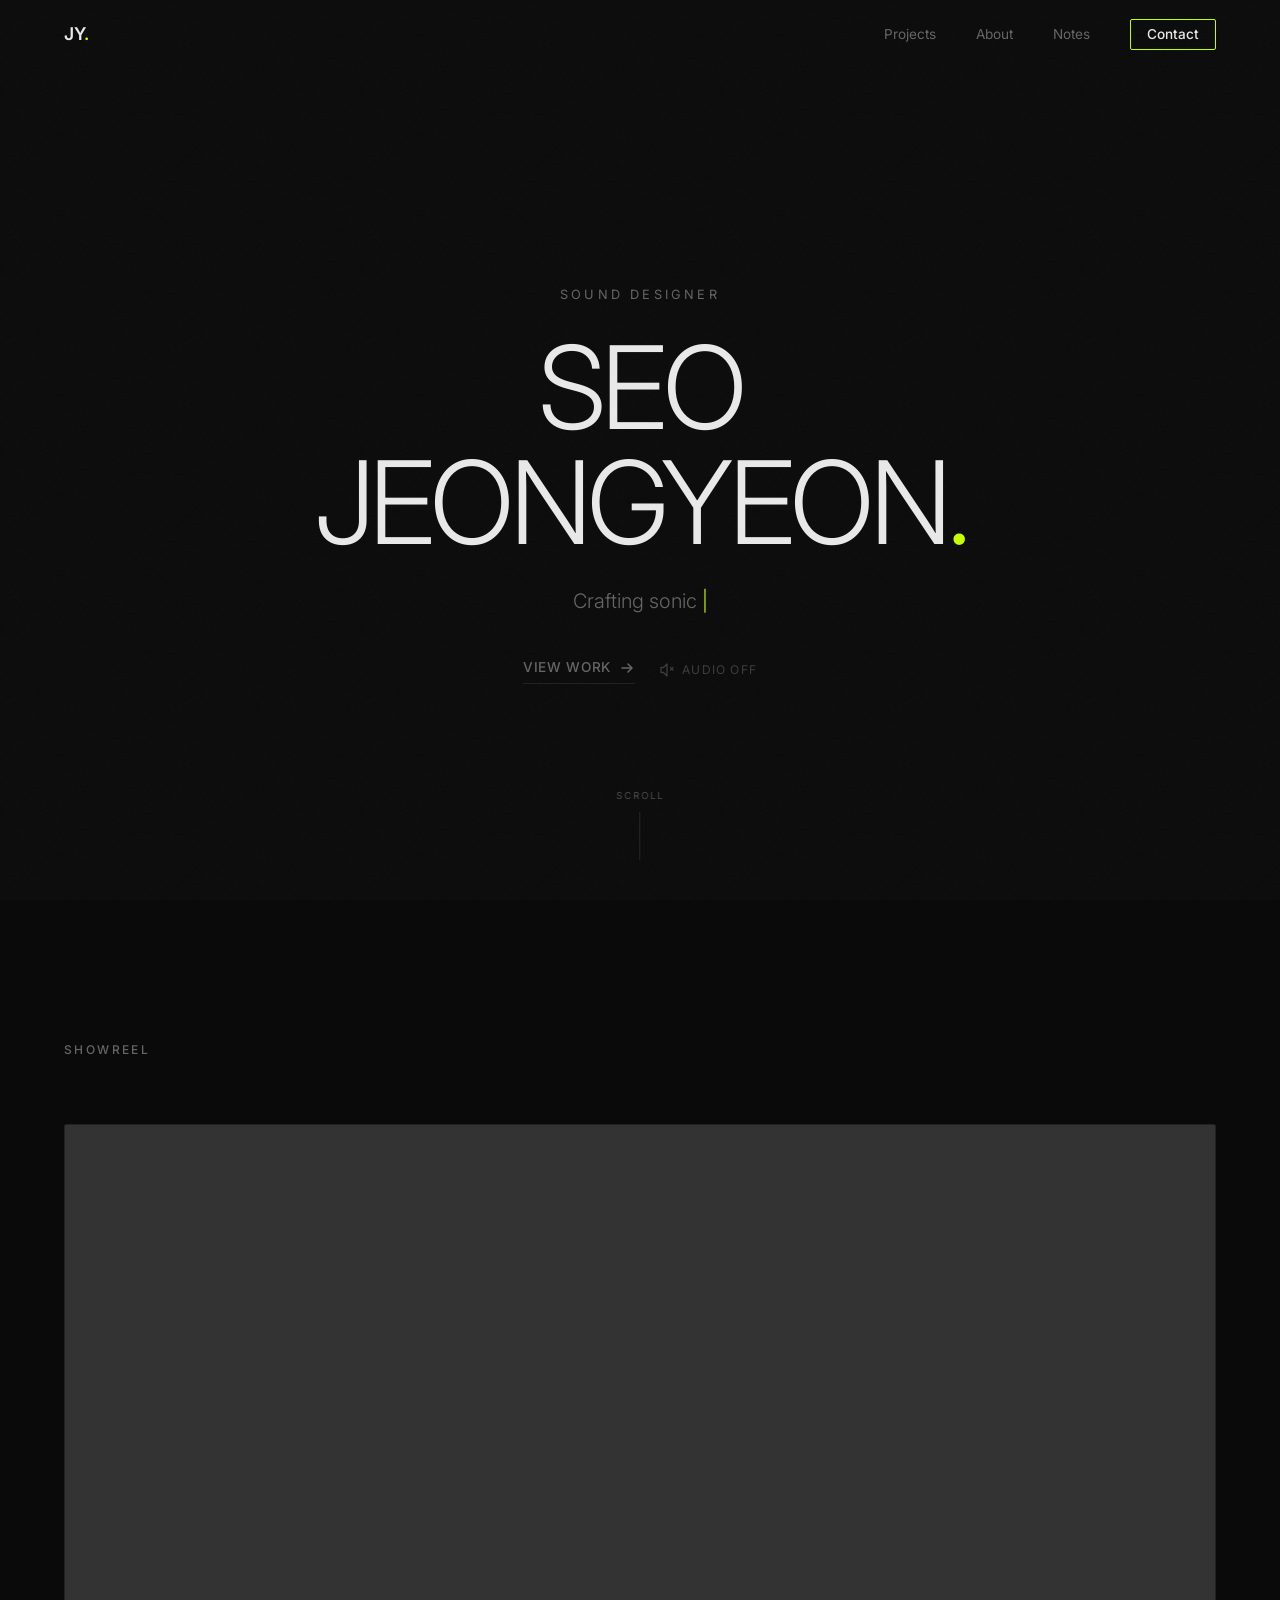
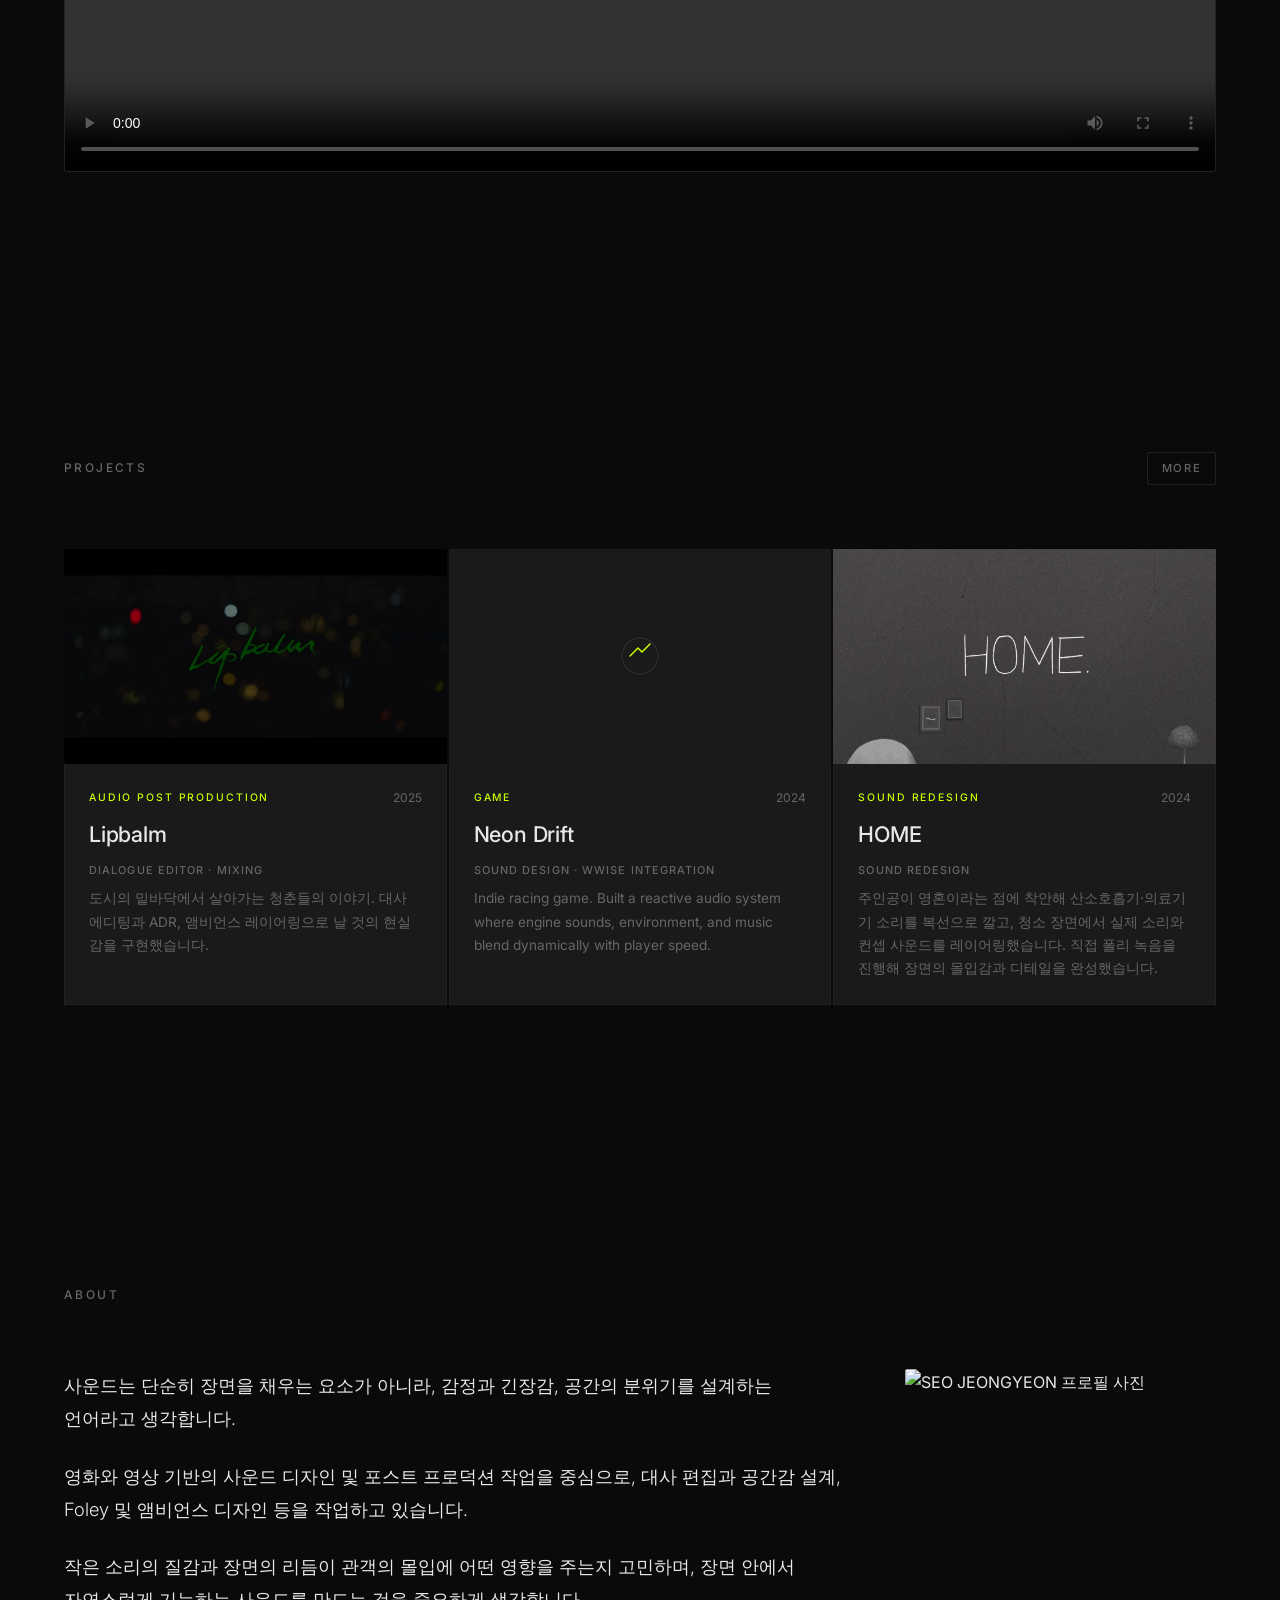
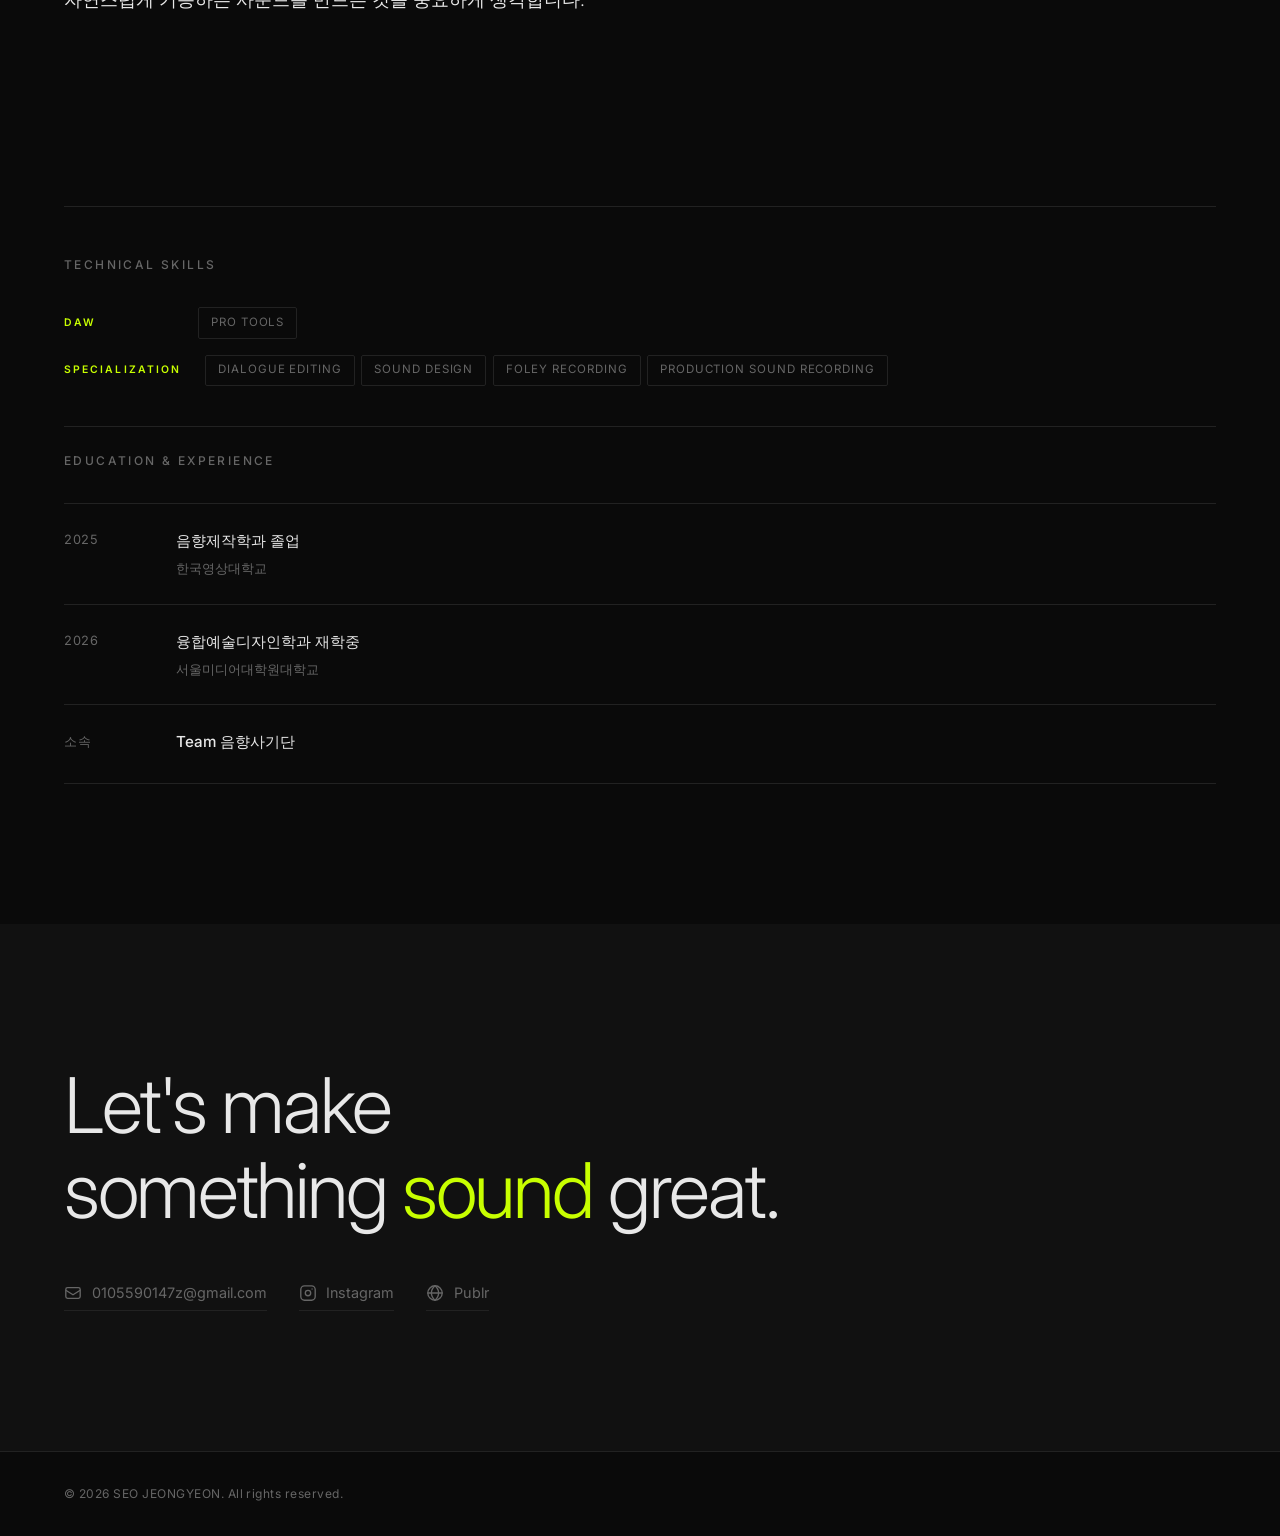
==== commit 428e559f: "Contact: replace LinkedIn with Publr link Co-Authored-By: Claude Sonnet 4.6 <noreply@anthropic.com>" ====
--- a/index.html
+++ b/index.html
@@ -313,15 +313,14 @@
               </svg>
               Instagram
             </a>
-            <a href="https://linkedin.com/" target="_blank" rel="noopener noreferrer" class="contact__link">
+            <a href="https://app.publr.co/channels/L2NoYW5uZWxzLzIyODA5/pages/home" target="_blank" rel="noopener noreferrer" class="contact__link">
               <svg width="18" height="18" viewBox="0 0 20 20" fill="none" aria-hidden="true">
-                <rect x="2" y="2" width="16" height="16" rx="2" stroke="currentColor" stroke-width="1.5"/>
-                <circle cx="6" cy="7.5" r="1" fill="currentColor"/>
-                <line x1="6" y1="10" x2="6" y2="15" stroke="currentColor" stroke-width="1.5" stroke-linecap="round"/>
-                <line x1="9.5" y1="10" x2="9.5" y2="15" stroke="currentColor" stroke-width="1.5" stroke-linecap="round"/>
-                <path d="M9.5 12.5c0-1.7 1-2.5 2.5-2.5s2.5.8 2.5 2.5V15" stroke="currentColor" stroke-width="1.5" stroke-linecap="round"/>
+                <circle cx="10" cy="10" r="8" stroke="currentColor" stroke-width="1.5"/>
+                <path d="M10 2c0 0-4 3.5-4 8s4 8 4 8" stroke="currentColor" stroke-width="1.5" stroke-linecap="round"/>
+                <path d="M10 2c0 0 4 3.5 4 8s-4 8-4 8" stroke="currentColor" stroke-width="1.5" stroke-linecap="round"/>
+                <line x1="2" y1="10" x2="18" y2="10" stroke="currentColor" stroke-width="1.5" stroke-linecap="round"/>
               </svg>
-              LinkedIn
+              Publr
             </a>
           </div>
         </div>
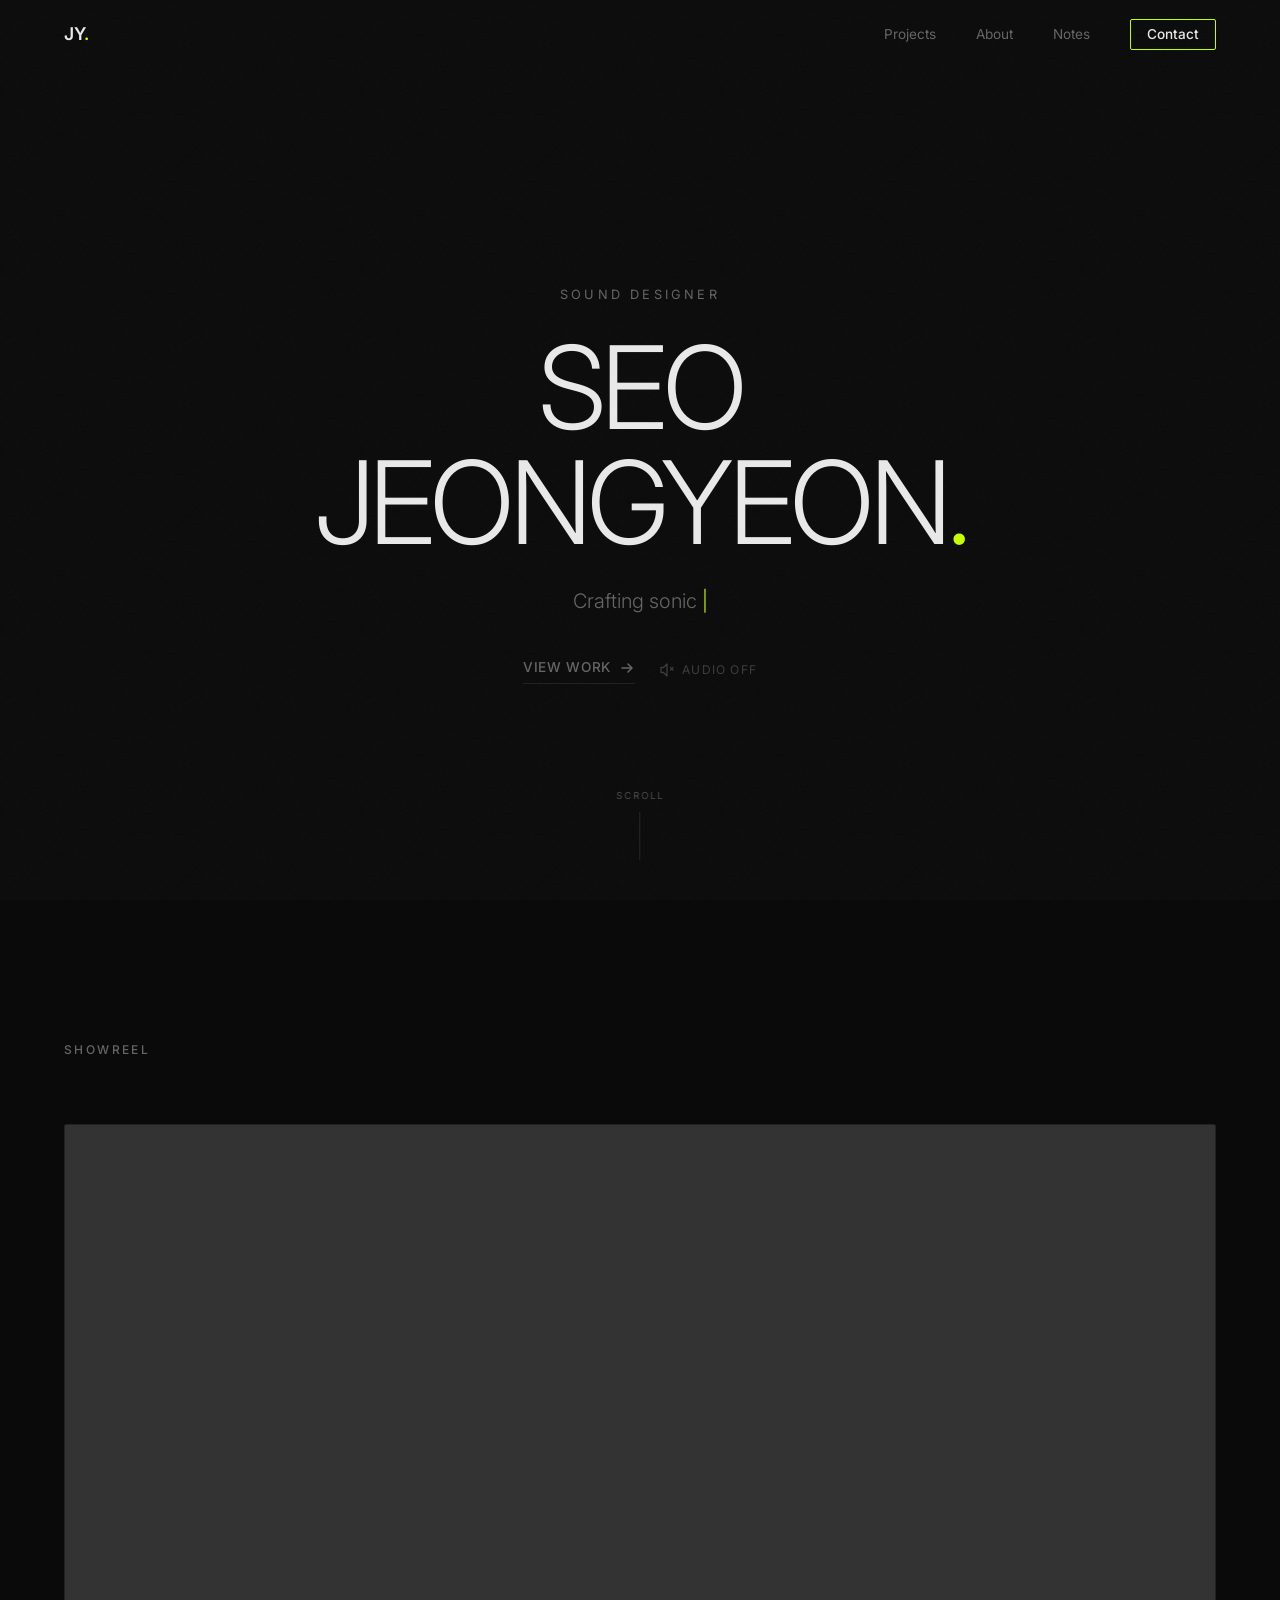
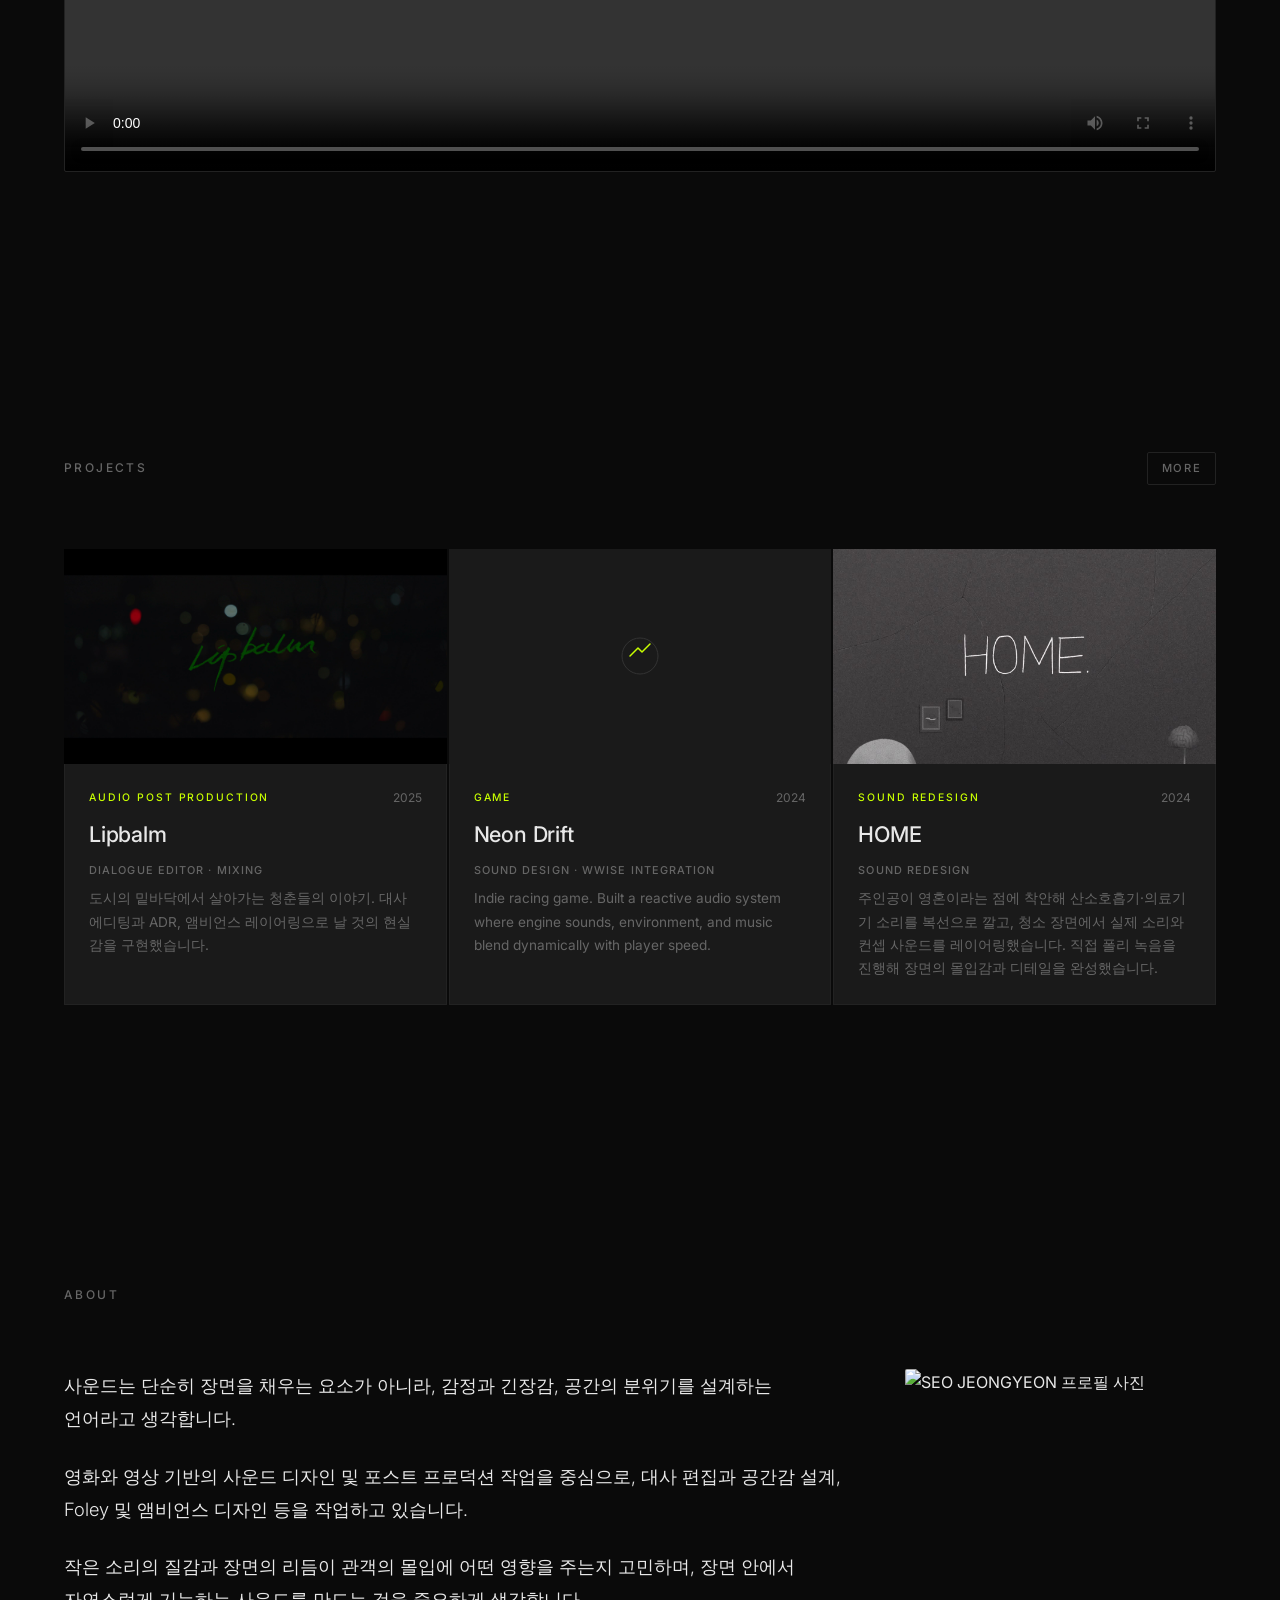
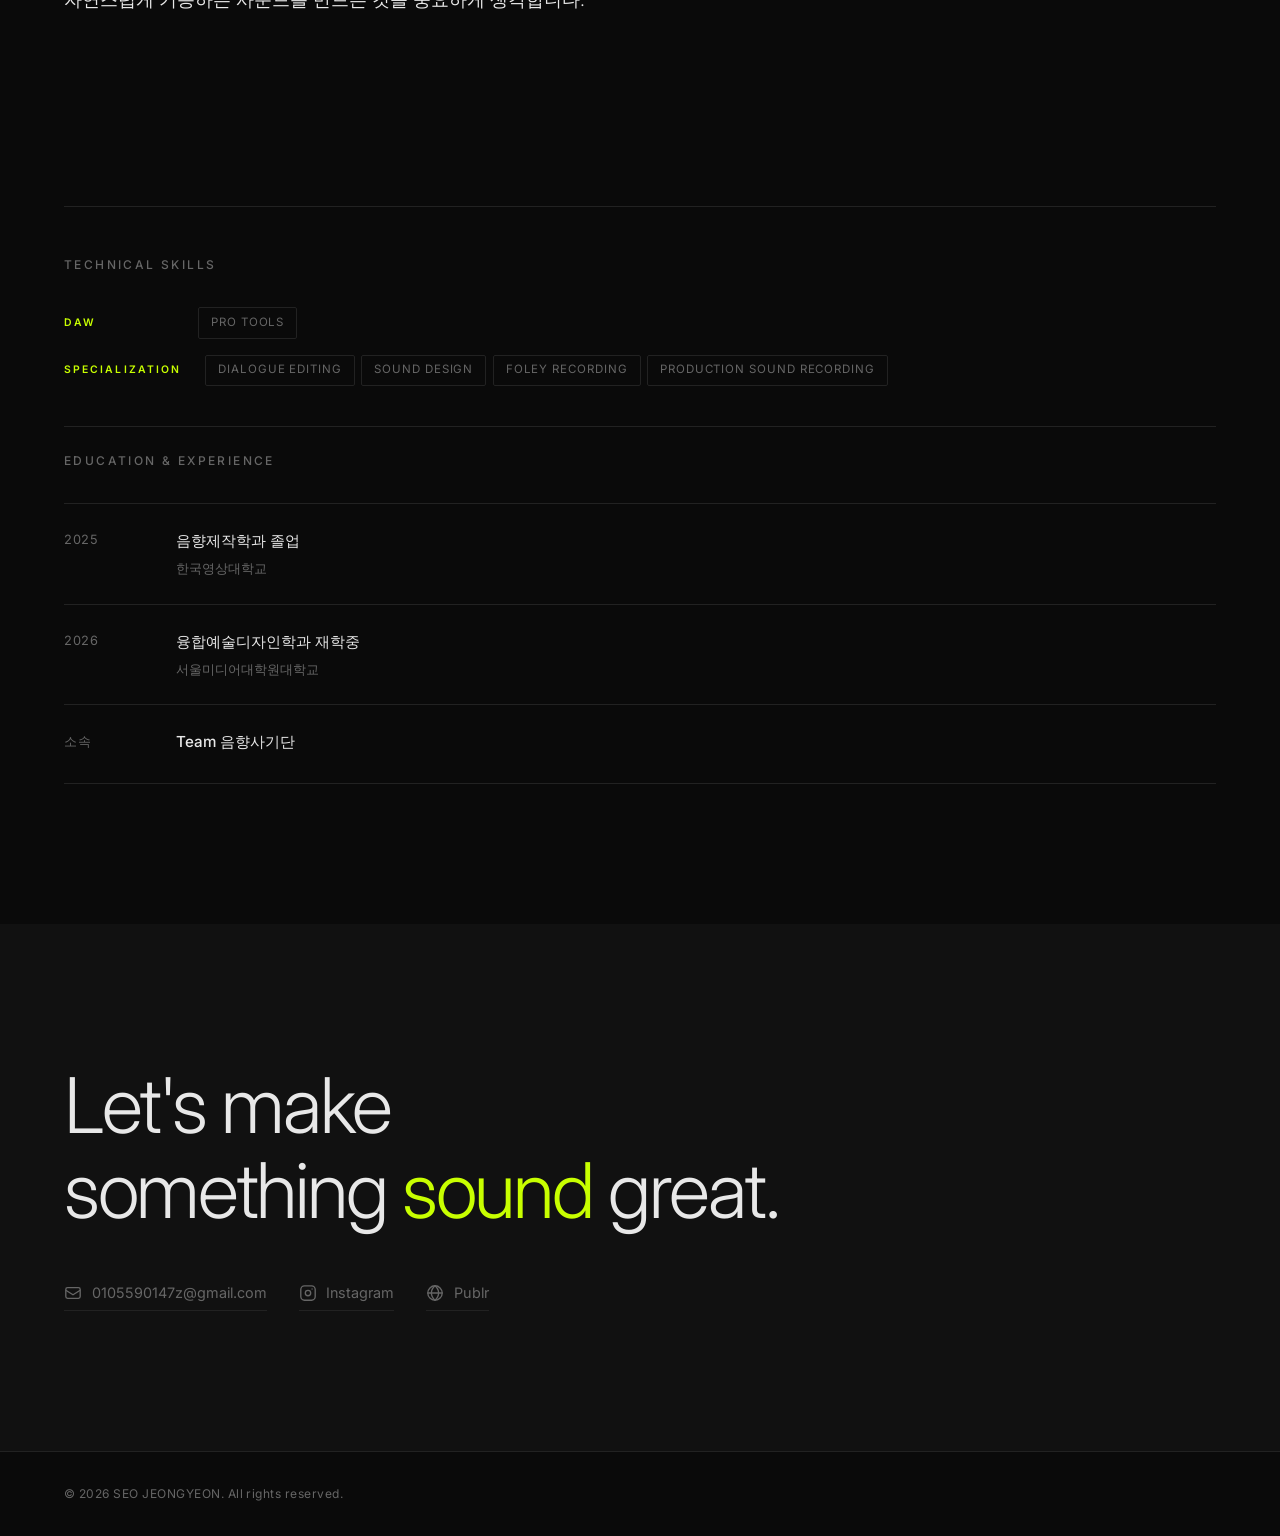
==== commit d300f366: "Lipbalm: separate card thumbnail (26:59) from detail page thumbnail (27:24) Co-Authored-By: Claude S" ====
--- a/index.html
+++ b/index.html
@@ -106,7 +106,7 @@
             <article class="project-card">
               <figure class="project-card__media">
                 <video class="project-card__video" muted loop playsinline preload="none"
-                       poster="videos/lipbalm_thumb.jpg">
+                       poster="videos/lipbalm_card_thumb.jpg">
                 </video>
                 <div class="project-card__fallback" aria-hidden="true">
                   <svg width="40" height="40" viewBox="0 0 40 40" fill="none">
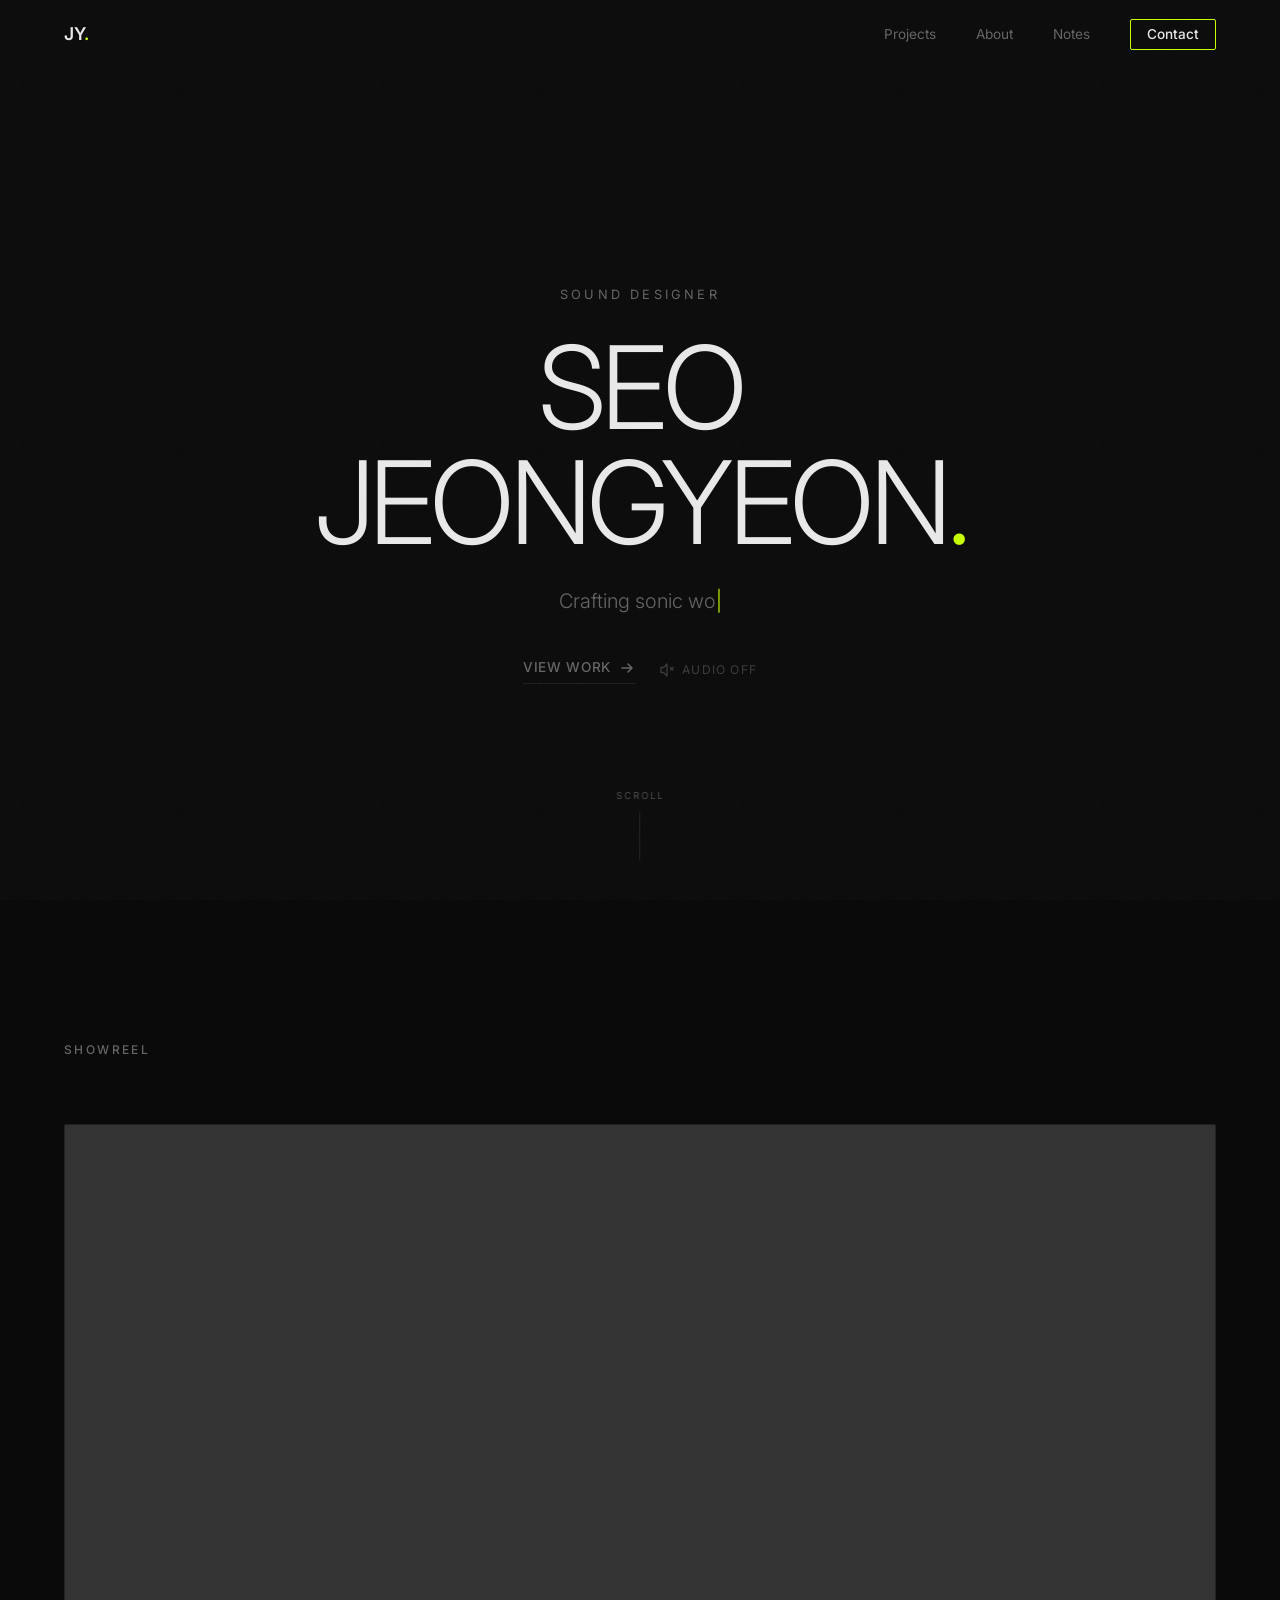
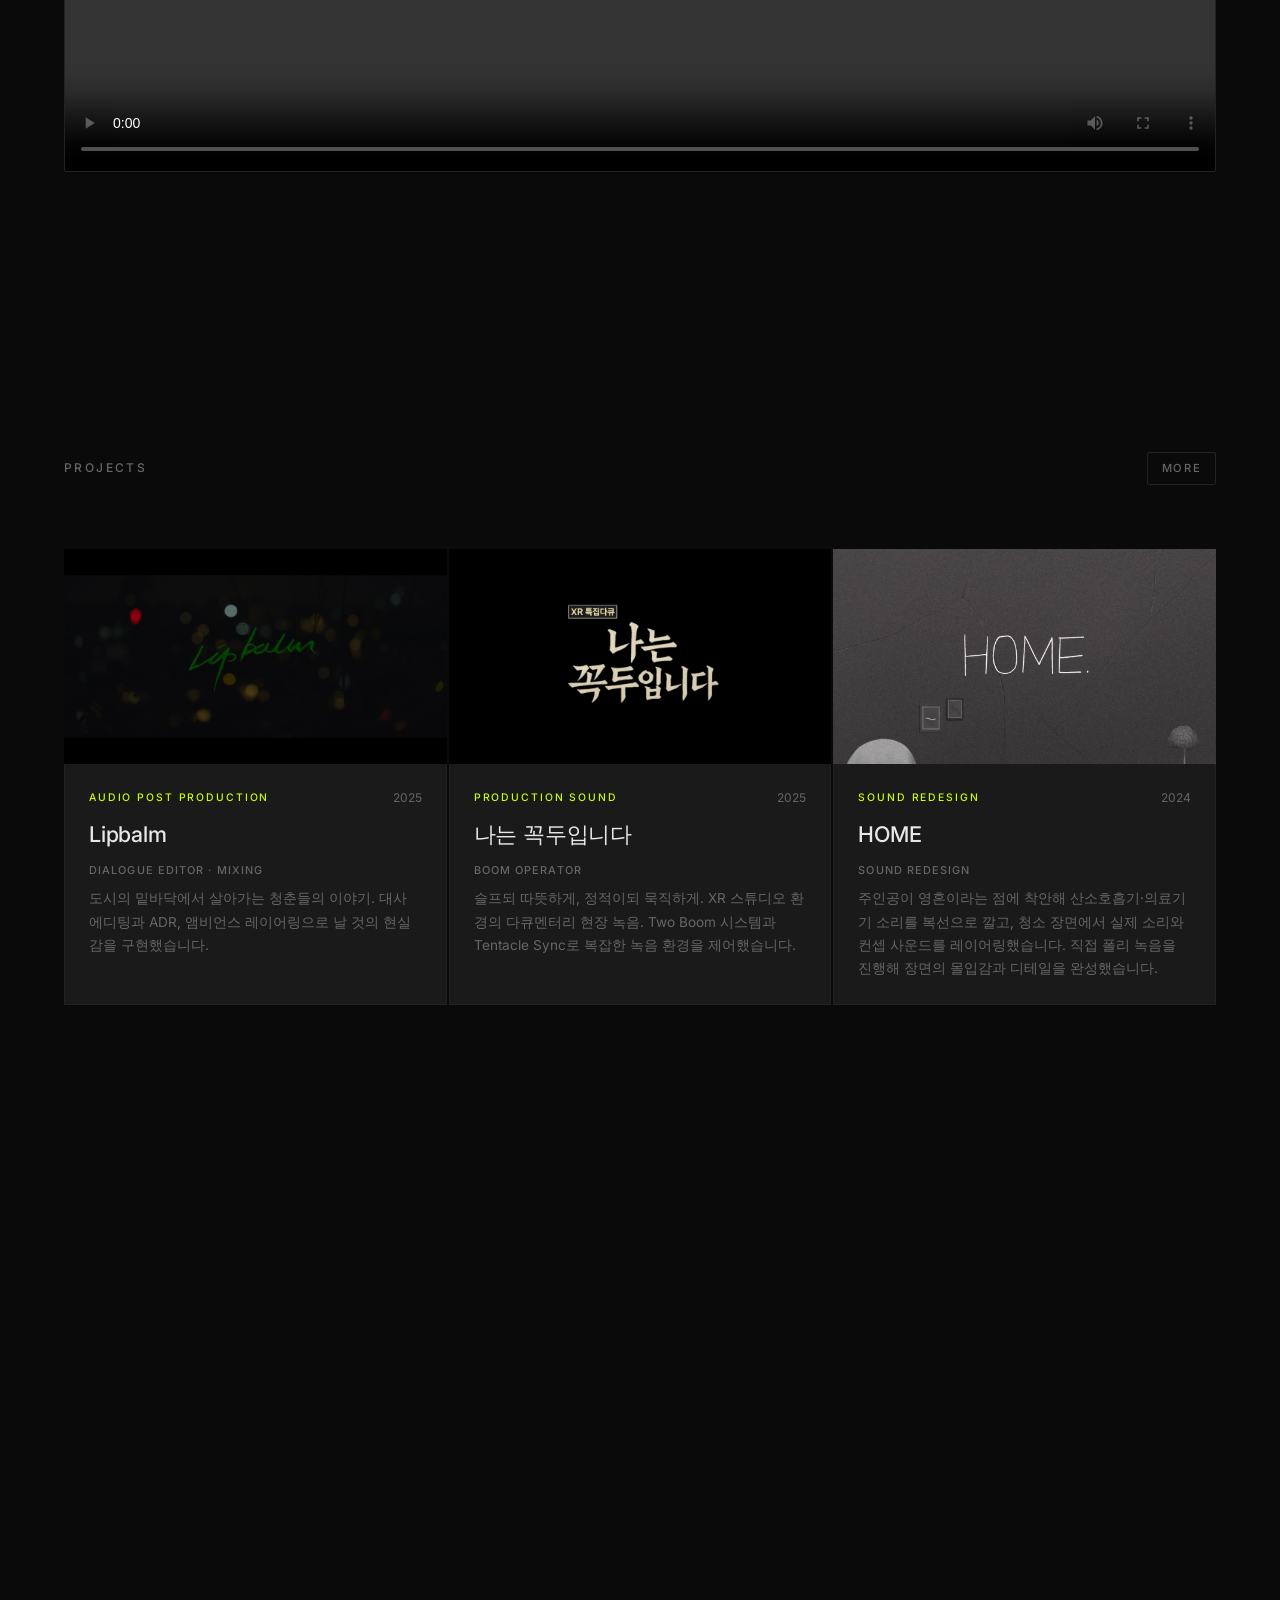
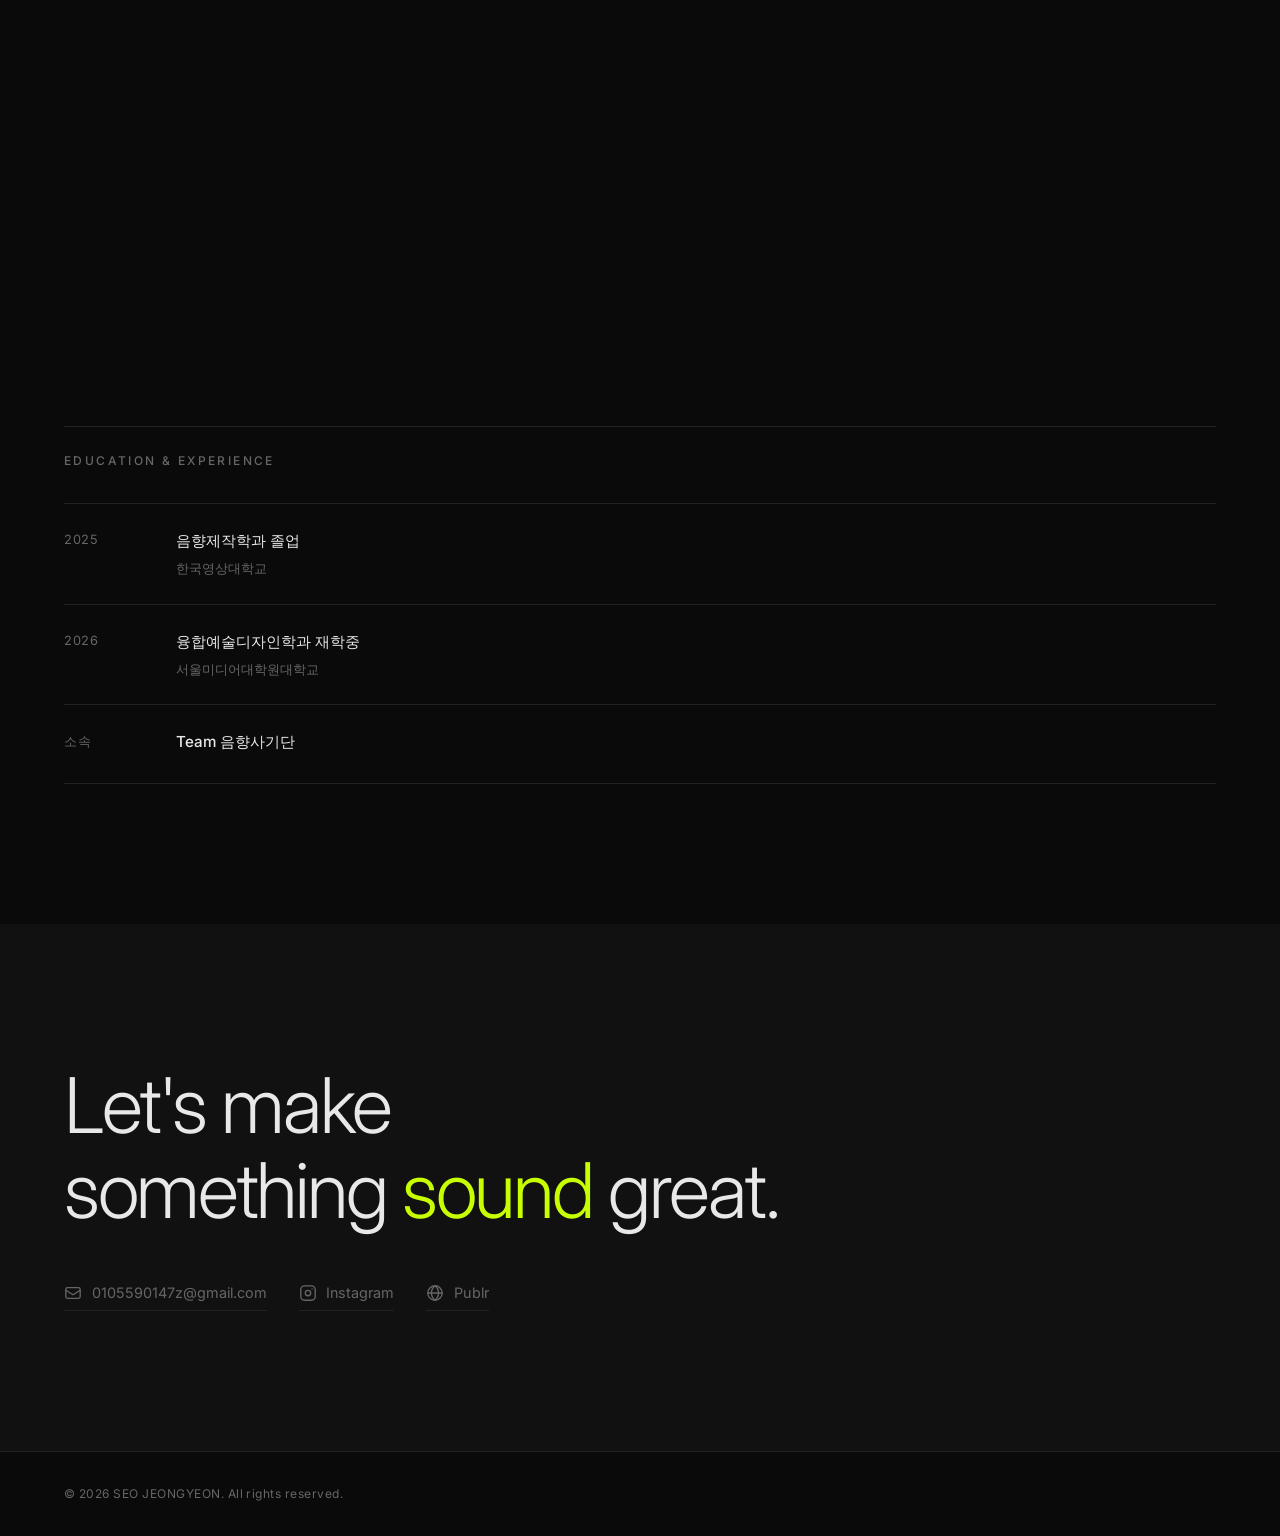
==== commit df39f49b: "Replace Neon Drift with 나는 꼭두입니다 (Production Sound, 2025) Co-Authored-By: Claude Sonnet 4.6 <noreply" ====
--- a/index.html
+++ b/index.html
@@ -140,11 +140,11 @@
           <a href="projects/project-02.html"
              class="project-card-link reveal"
              data-category="production"
-             aria-label="Neon Drift 프로젝트 상세 보기">
+             aria-label="나는 꼭두입니다 프로젝트 상세 보기">
             <article class="project-card">
               <figure class="project-card__media">
-                <video class="project-card__video" muted loop playsinline preload="none">
-                  <!-- <source src="videos/neon-drift.mp4" type="video/mp4"> -->
+                <video class="project-card__video" muted loop playsinline preload="none"
+                       poster="videos/나는꼭두입니다_thumb1.png">
                 </video>
                 <div class="project-card__fallback" aria-hidden="true">
                   <svg width="40" height="40" viewBox="0 0 40 40" fill="none">
@@ -164,13 +164,12 @@
               </figure>
               <div class="project-card__info">
                 <div class="project-card__meta">
-                  <span class="project-card__category">Game</span>
-                  <span class="project-card__year">2024</span>
-                </div>
-                <h3 class="project-card__title">Neon Drift</h3>
-                <p class="project-card__role">Sound Design · Wwise Integration</p>
-                <p class="project-card__desc">Indie racing game. Built a reactive audio system where
-                  engine sounds, environment, and music blend dynamically with player speed.</p>
+                  <span class="project-card__category">Production Sound</span>
+                  <span class="project-card__year">2025</span>
+                </div>
+                <h3 class="project-card__title">나는 꼭두입니다</h3>
+                <p class="project-card__role">Boom Operator</p>
+                <p class="project-card__desc">슬프되 따뜻하게, 정적이되 묵직하게. XR 스튜디오 환경의 다큐멘터리 현장 녹음. Two Boom 시스템과 Tentacle Sync로 복잡한 녹음 환경을 제어했습니다.</p>
               </div>
             </article>
           </a>
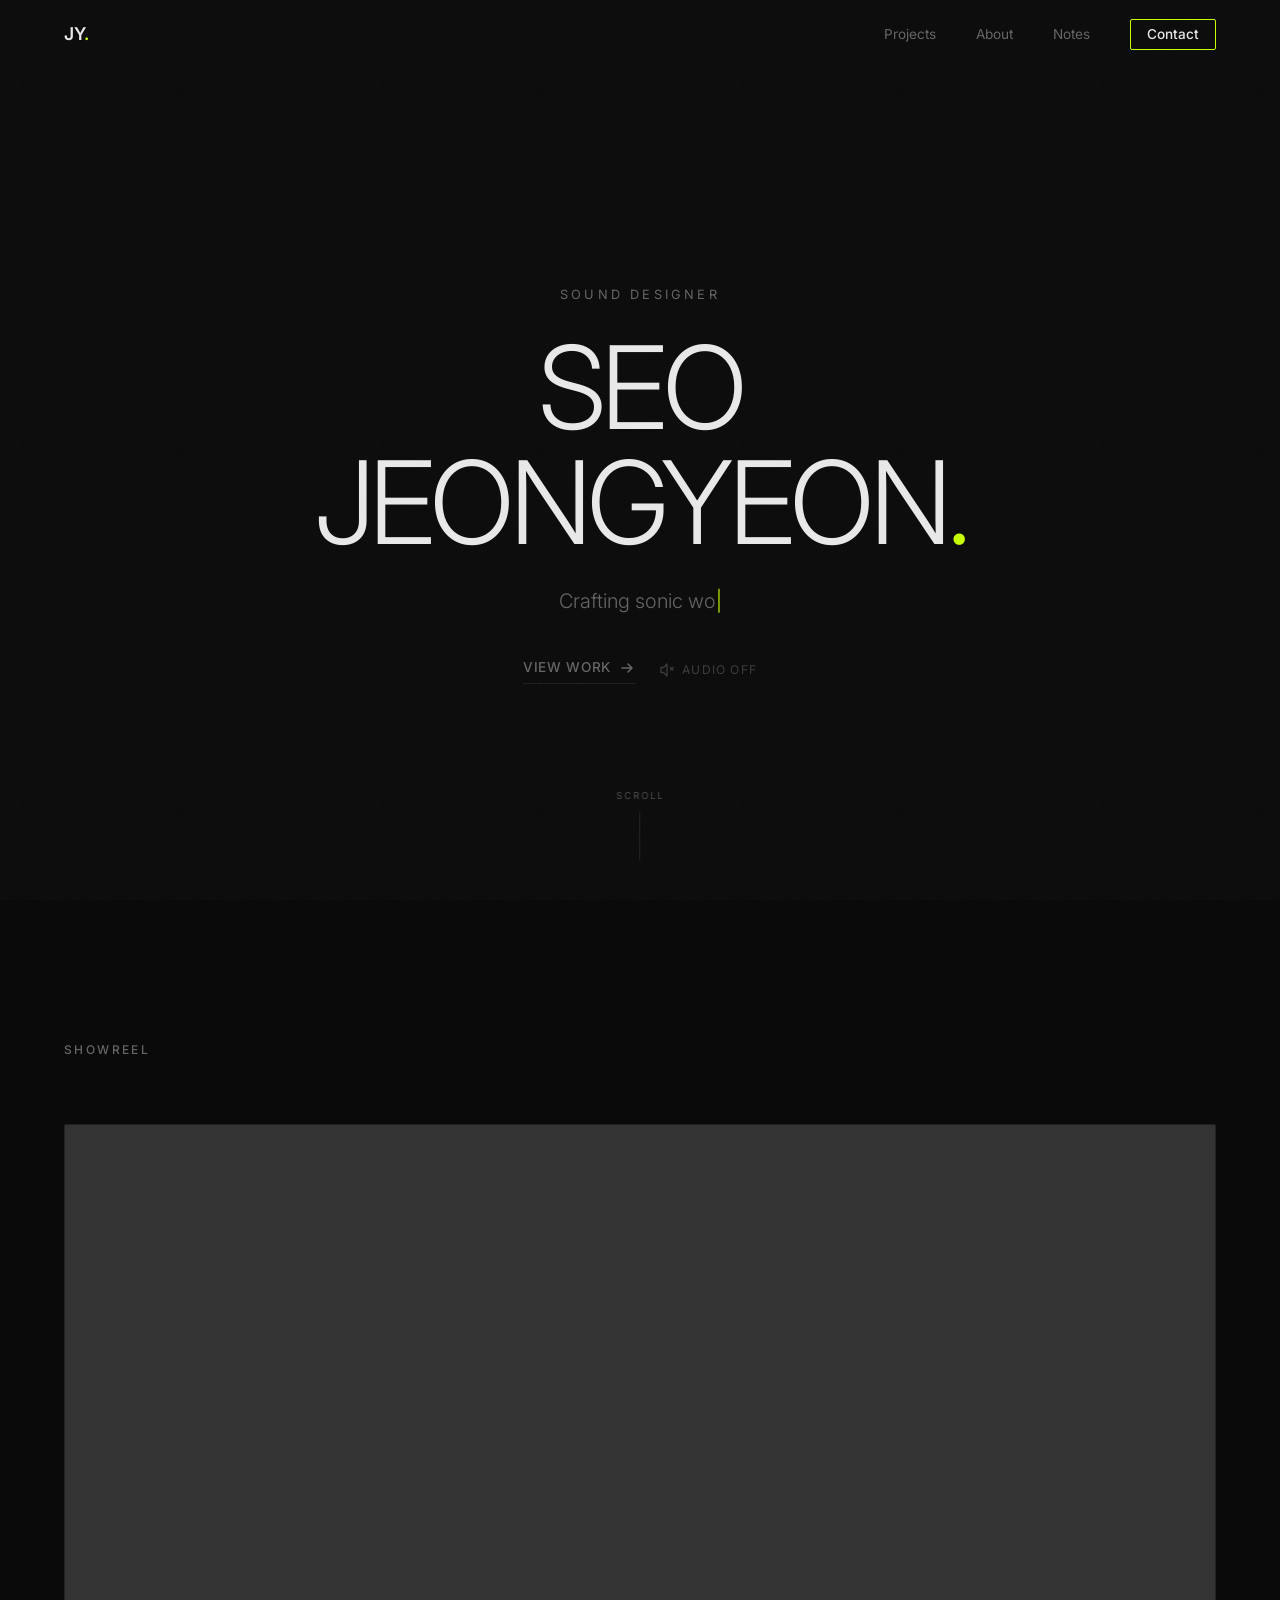
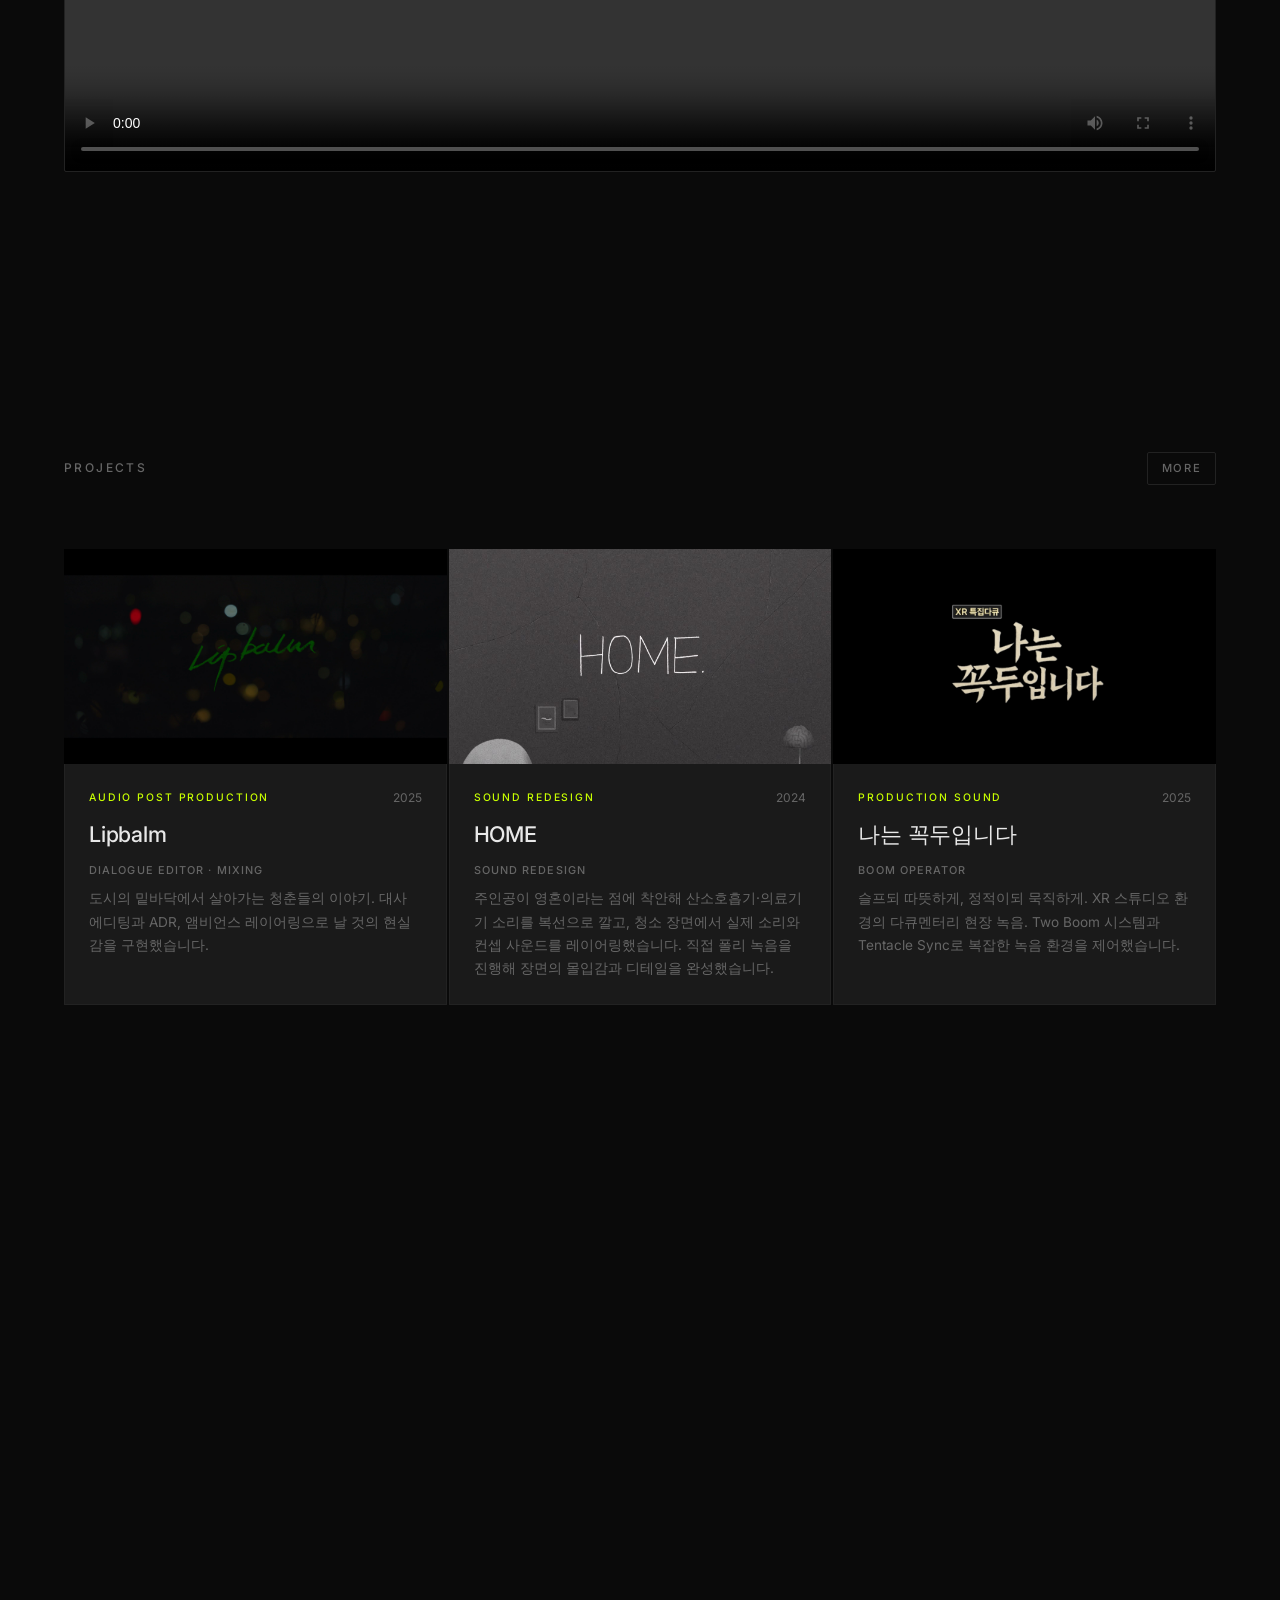
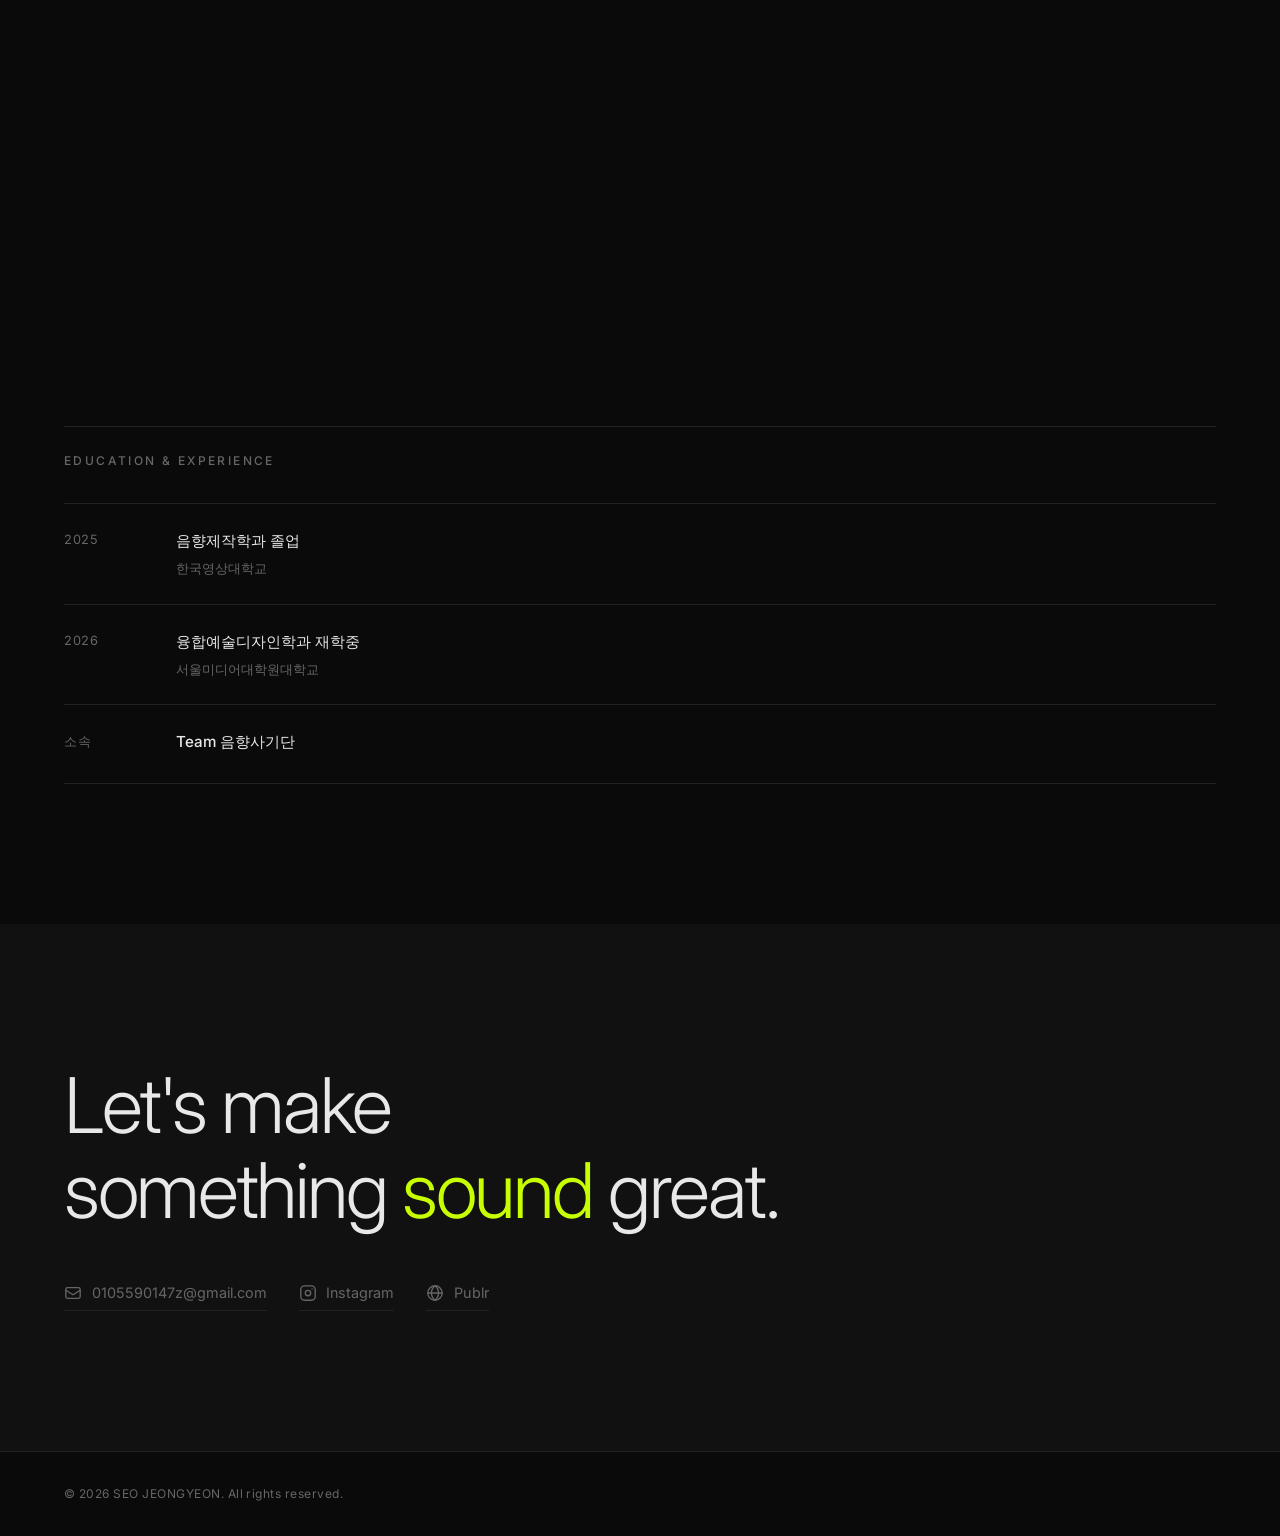
==== commit ca0dacee: "Reorder main cards: Lipbalm → HOME → 나는꼭두입니다 Co-Authored-By: Claude Sonnet 4.6 <noreply@anthropic.co" ====
--- a/index.html
+++ b/index.html
@@ -137,44 +137,6 @@
           </a>
 
           <!-- Card 02 -->
-          <a href="projects/project-02.html"
-             class="project-card-link reveal"
-             data-category="production"
-             aria-label="나는 꼭두입니다 프로젝트 상세 보기">
-            <article class="project-card">
-              <figure class="project-card__media">
-                <video class="project-card__video" muted loop playsinline preload="none"
-                       poster="videos/나는꼭두입니다_thumb1.png">
-                </video>
-                <div class="project-card__fallback" aria-hidden="true">
-                  <svg width="40" height="40" viewBox="0 0 40 40" fill="none">
-                    <path d="M10 20l8-8 4 4 8-8" stroke="#c8ff00" stroke-width="1.5"
-                          stroke-linecap="round" stroke-linejoin="round"/>
-                    <circle cx="20" cy="20" r="18" stroke="#333" stroke-width="1"/>
-                  </svg>
-                </div>
-                <div class="project-card__overlay" aria-hidden="true">
-                  <span class="project-card__view-label">View Project
-                    <svg width="14" height="14" viewBox="0 0 14 14" fill="none">
-                      <path d="M2 7h10M8 3l4 4-4 4" stroke="currentColor"
-                            stroke-width="1.5" stroke-linecap="round" stroke-linejoin="round"/>
-                    </svg>
-                  </span>
-                </div>
-              </figure>
-              <div class="project-card__info">
-                <div class="project-card__meta">
-                  <span class="project-card__category">Production Sound</span>
-                  <span class="project-card__year">2025</span>
-                </div>
-                <h3 class="project-card__title">나는 꼭두입니다</h3>
-                <p class="project-card__role">Boom Operator</p>
-                <p class="project-card__desc">슬프되 따뜻하게, 정적이되 묵직하게. XR 스튜디오 환경의 다큐멘터리 현장 녹음. Two Boom 시스템과 Tentacle Sync로 복잡한 녹음 환경을 제어했습니다.</p>
-              </div>
-            </article>
-          </a>
-
-          <!-- Card 03 -->
           <a href="projects/project-home.html"
              class="project-card-link reveal"
              data-category="sound-redesign"
@@ -209,6 +171,44 @@
                 <h3 class="project-card__title">HOME</h3>
                 <p class="project-card__role">Sound Redesign</p>
                 <p class="project-card__desc">주인공이 영혼이라는 점에 착안해 산소호흡기·의료기기 소리를 복선으로 깔고, 청소 장면에서 실제 소리와 컨셉 사운드를 레이어링했습니다. 직접 폴리 녹음을 진행해 장면의 몰입감과 디테일을 완성했습니다.</p>
+              </div>
+            </article>
+          </a>
+
+          <!-- Card 03 -->
+          <a href="projects/project-02.html"
+             class="project-card-link reveal"
+             data-category="production"
+             aria-label="나는 꼭두입니다 프로젝트 상세 보기">
+            <article class="project-card">
+              <figure class="project-card__media">
+                <video class="project-card__video" muted loop playsinline preload="none"
+                       poster="videos/나는꼭두입니다_thumb1.png">
+                </video>
+                <div class="project-card__fallback" aria-hidden="true">
+                  <svg width="40" height="40" viewBox="0 0 40 40" fill="none">
+                    <path d="M10 20l8-8 4 4 8-8" stroke="#c8ff00" stroke-width="1.5"
+                          stroke-linecap="round" stroke-linejoin="round"/>
+                    <circle cx="20" cy="20" r="18" stroke="#333" stroke-width="1"/>
+                  </svg>
+                </div>
+                <div class="project-card__overlay" aria-hidden="true">
+                  <span class="project-card__view-label">View Project
+                    <svg width="14" height="14" viewBox="0 0 14 14" fill="none">
+                      <path d="M2 7h10M8 3l4 4-4 4" stroke="currentColor"
+                            stroke-width="1.5" stroke-linecap="round" stroke-linejoin="round"/>
+                    </svg>
+                  </span>
+                </div>
+              </figure>
+              <div class="project-card__info">
+                <div class="project-card__meta">
+                  <span class="project-card__category">Production Sound</span>
+                  <span class="project-card__year">2025</span>
+                </div>
+                <h3 class="project-card__title">나는 꼭두입니다</h3>
+                <p class="project-card__role">Boom Operator</p>
+                <p class="project-card__desc">슬프되 따뜻하게, 정적이되 묵직하게. XR 스튜디오 환경의 다큐멘터리 현장 녹음. Two Boom 시스템과 Tentacle Sync로 복잡한 녹음 환경을 제어했습니다.</p>
               </div>
             </article>
           </a>
--- a/style.css
+++ b/style.css
@@ -1047,6 +1047,7 @@
 .pd-description p {
   font-size: clamp(1rem, 1.5vw, 1.1rem);
   font-weight: 300; line-height: 1.9; color: var(--text);
+  word-break: keep-all; overflow-wrap: break-word;
 }
 
 .pd-description p + p { margin-top: 1.25rem; }
@@ -1096,6 +1097,7 @@
 
 .pd-workflow__caption p {
   font-size: 0.9rem; color: var(--text-sub); line-height: 1.8;
+  word-break: keep-all; overflow-wrap: break-word;
 }
 
 /* ── Detail: Bottom nav ───────────────── */
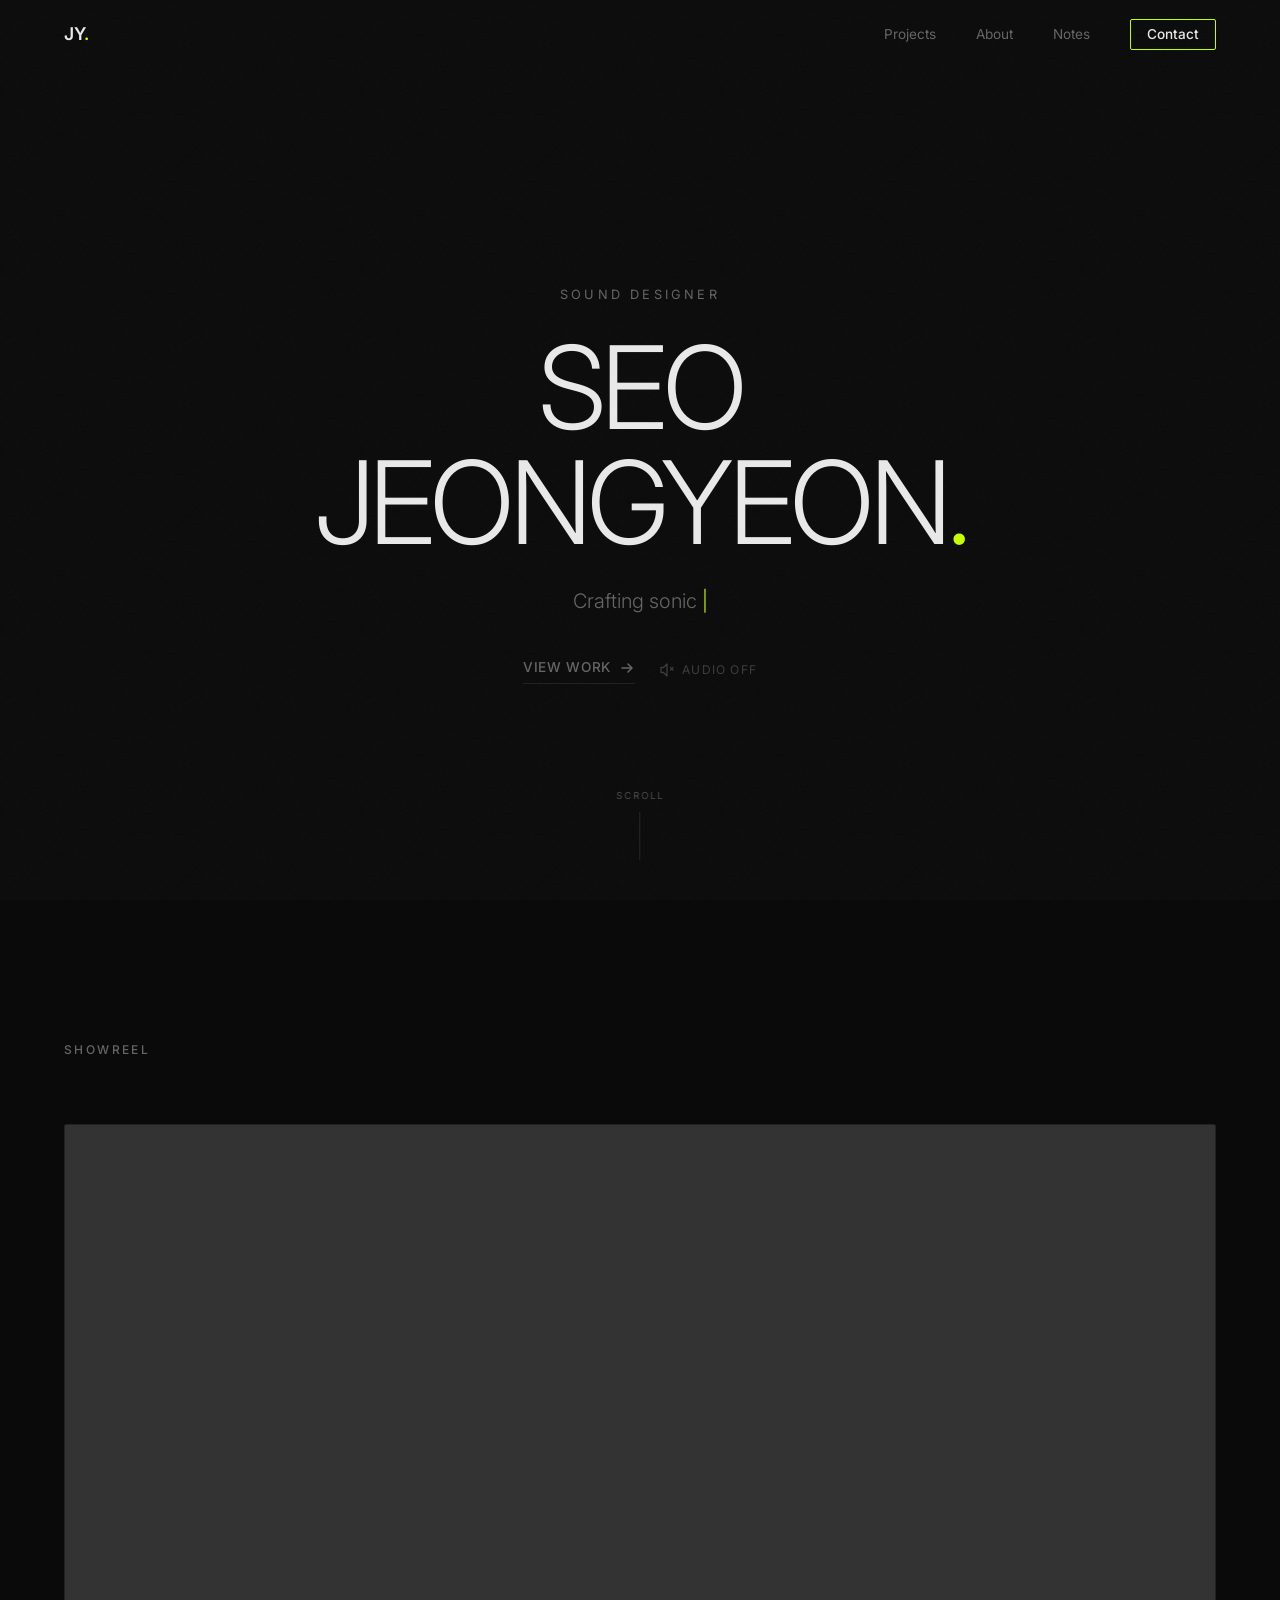
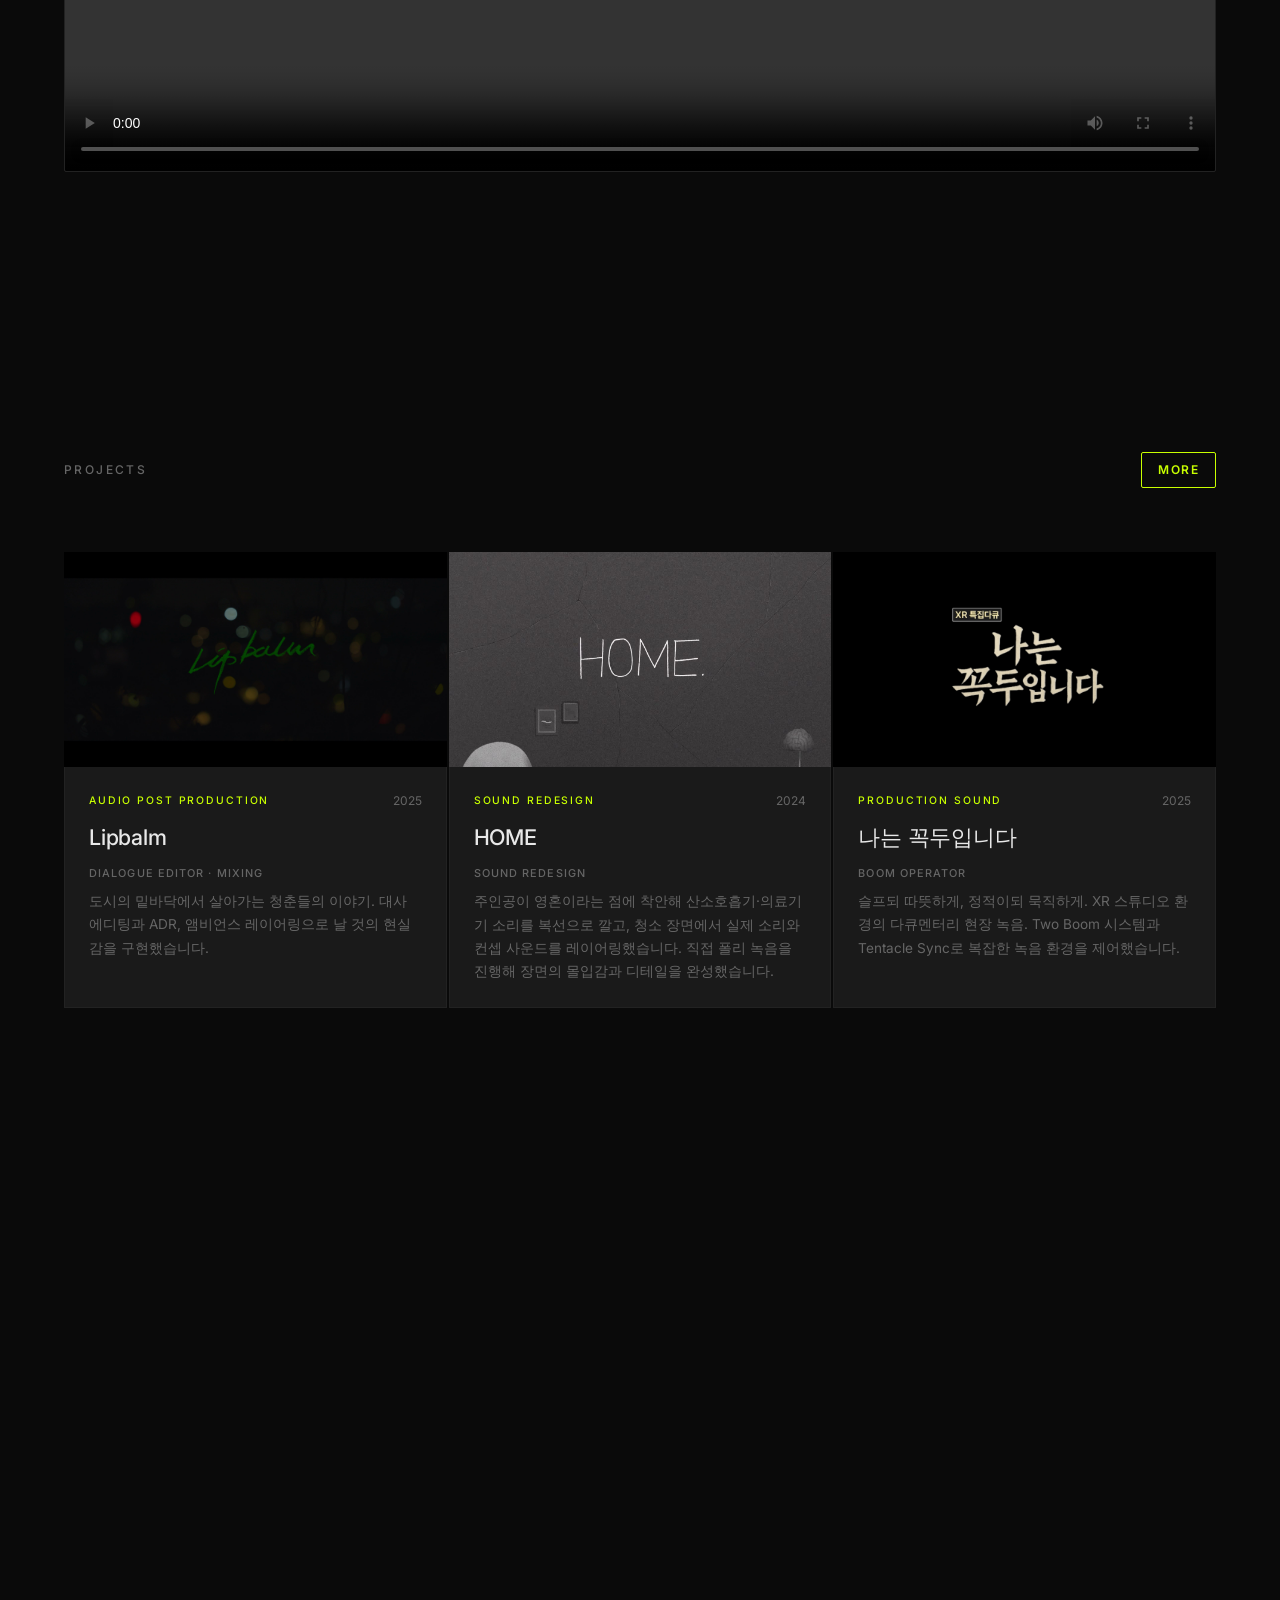
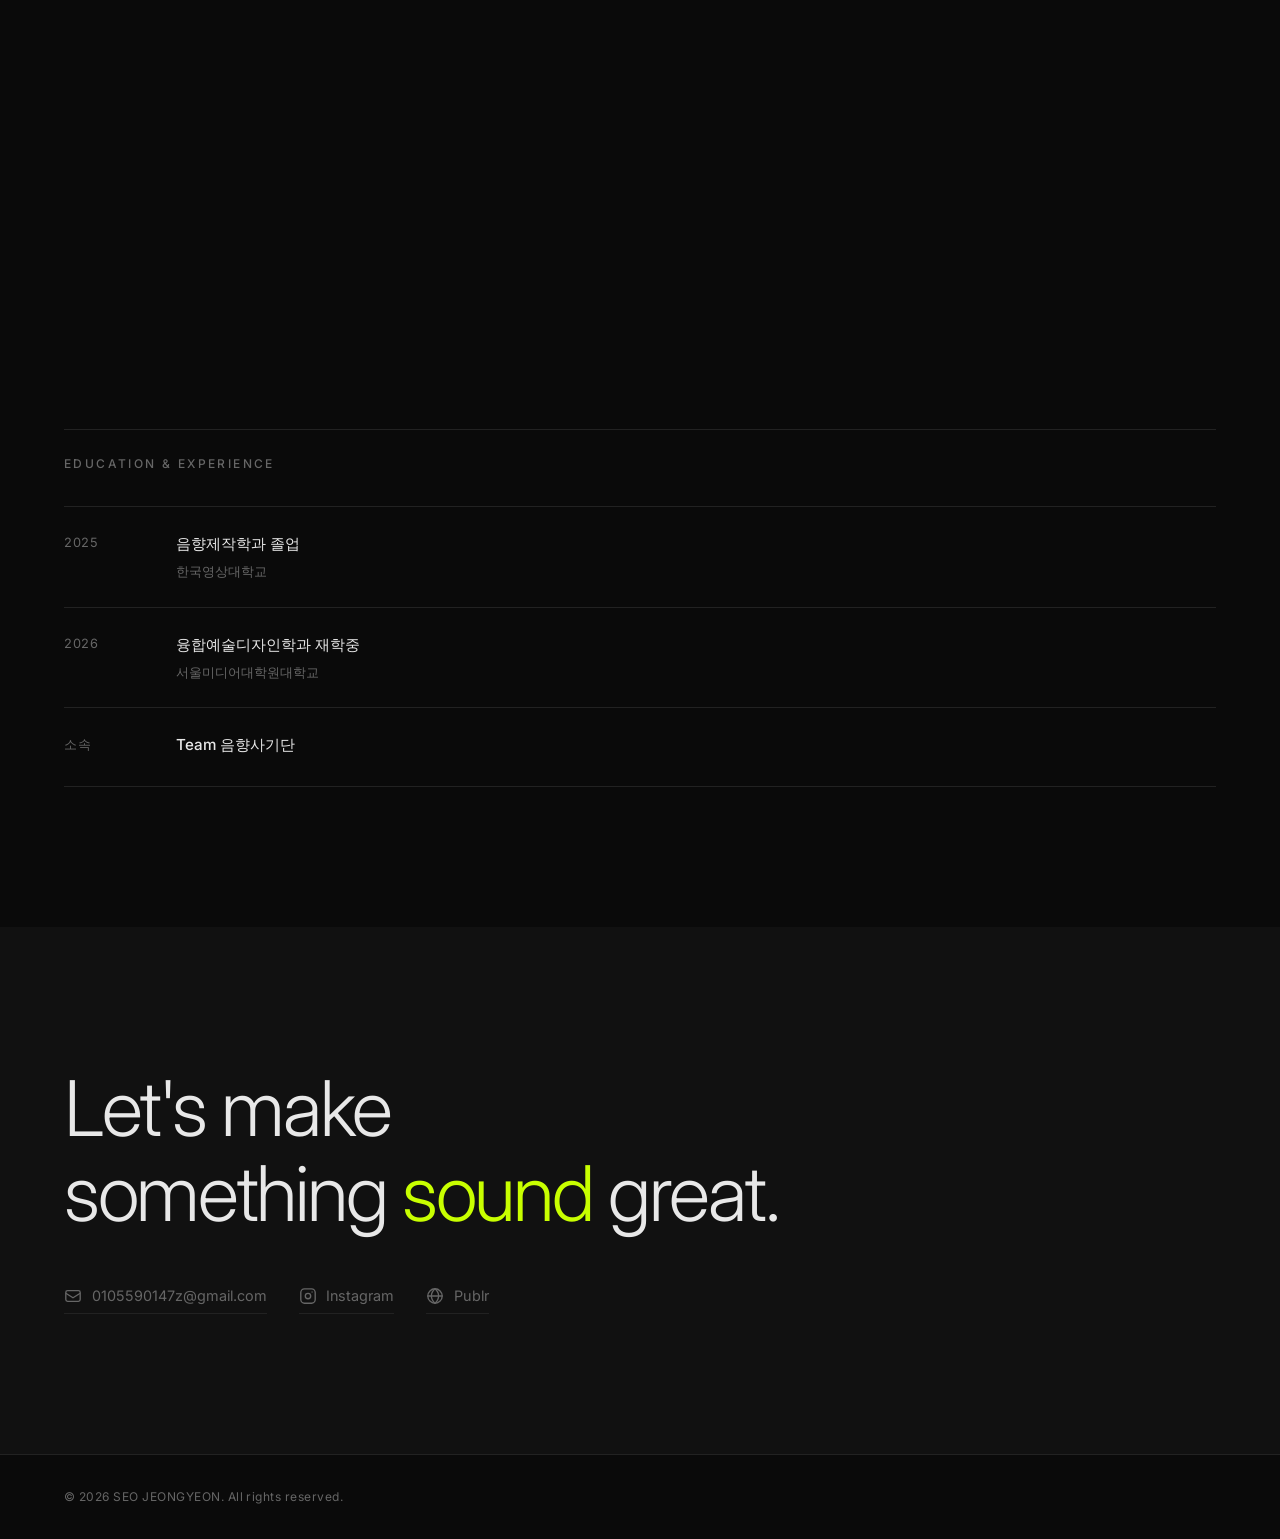
==== commit 03428138: "Make More button accent-colored; nav Projects links to projects.html Co-Authored-By: Claude Sonnet 4" ====
--- a/index.html
+++ b/index.html
@@ -21,7 +21,7 @@
       <a href="#hero" class="nav__logo">JY<span class="accent">.</span></a>
       <nav aria-label="Primary navigation">
         <ul class="nav__links">
-          <li><a href="#work"           class="nav__link">Projects</a></li>
+          <li><a href="projects.html"   class="nav__link">Projects</a></li>
           <li><a href="#about"          class="nav__link">About</a></li>
           <li><a href="notes/index.html" class="nav__link">Notes</a></li>
           <li><a href="#contact"        class="nav__link nav__link--cta">Contact</a></li>
--- a/style.css
+++ b/style.css
@@ -71,15 +71,15 @@
 .section-header .section-label { margin-bottom: 0; }
 
 .more-btn {
-  font-size: 0.7rem; font-weight: 500; letter-spacing: 0.15em; text-transform: uppercase;
-  color: var(--text-sub);
-  border: 1px solid var(--border); border-radius: 2px;
-  padding: 0.35rem 0.85rem;
-  transition: border-color 0.25s, color 0.25s;
+  font-size: 0.75rem; font-weight: 600; letter-spacing: 0.12em; text-transform: uppercase;
+  color: var(--accent);
+  border: 1px solid var(--accent); border-radius: 2px;
+  padding: 0.4rem 1rem;
+  transition: background 0.2s, color 0.2s;
   white-space: nowrap;
 }
 
-.more-btn:hover { border-color: var(--accent); color: var(--accent); }
+.more-btn:hover { background: var(--accent); color: var(--bg); }
 
 /* ─────────────────────────────────────────
    REVEAL ANIMATION
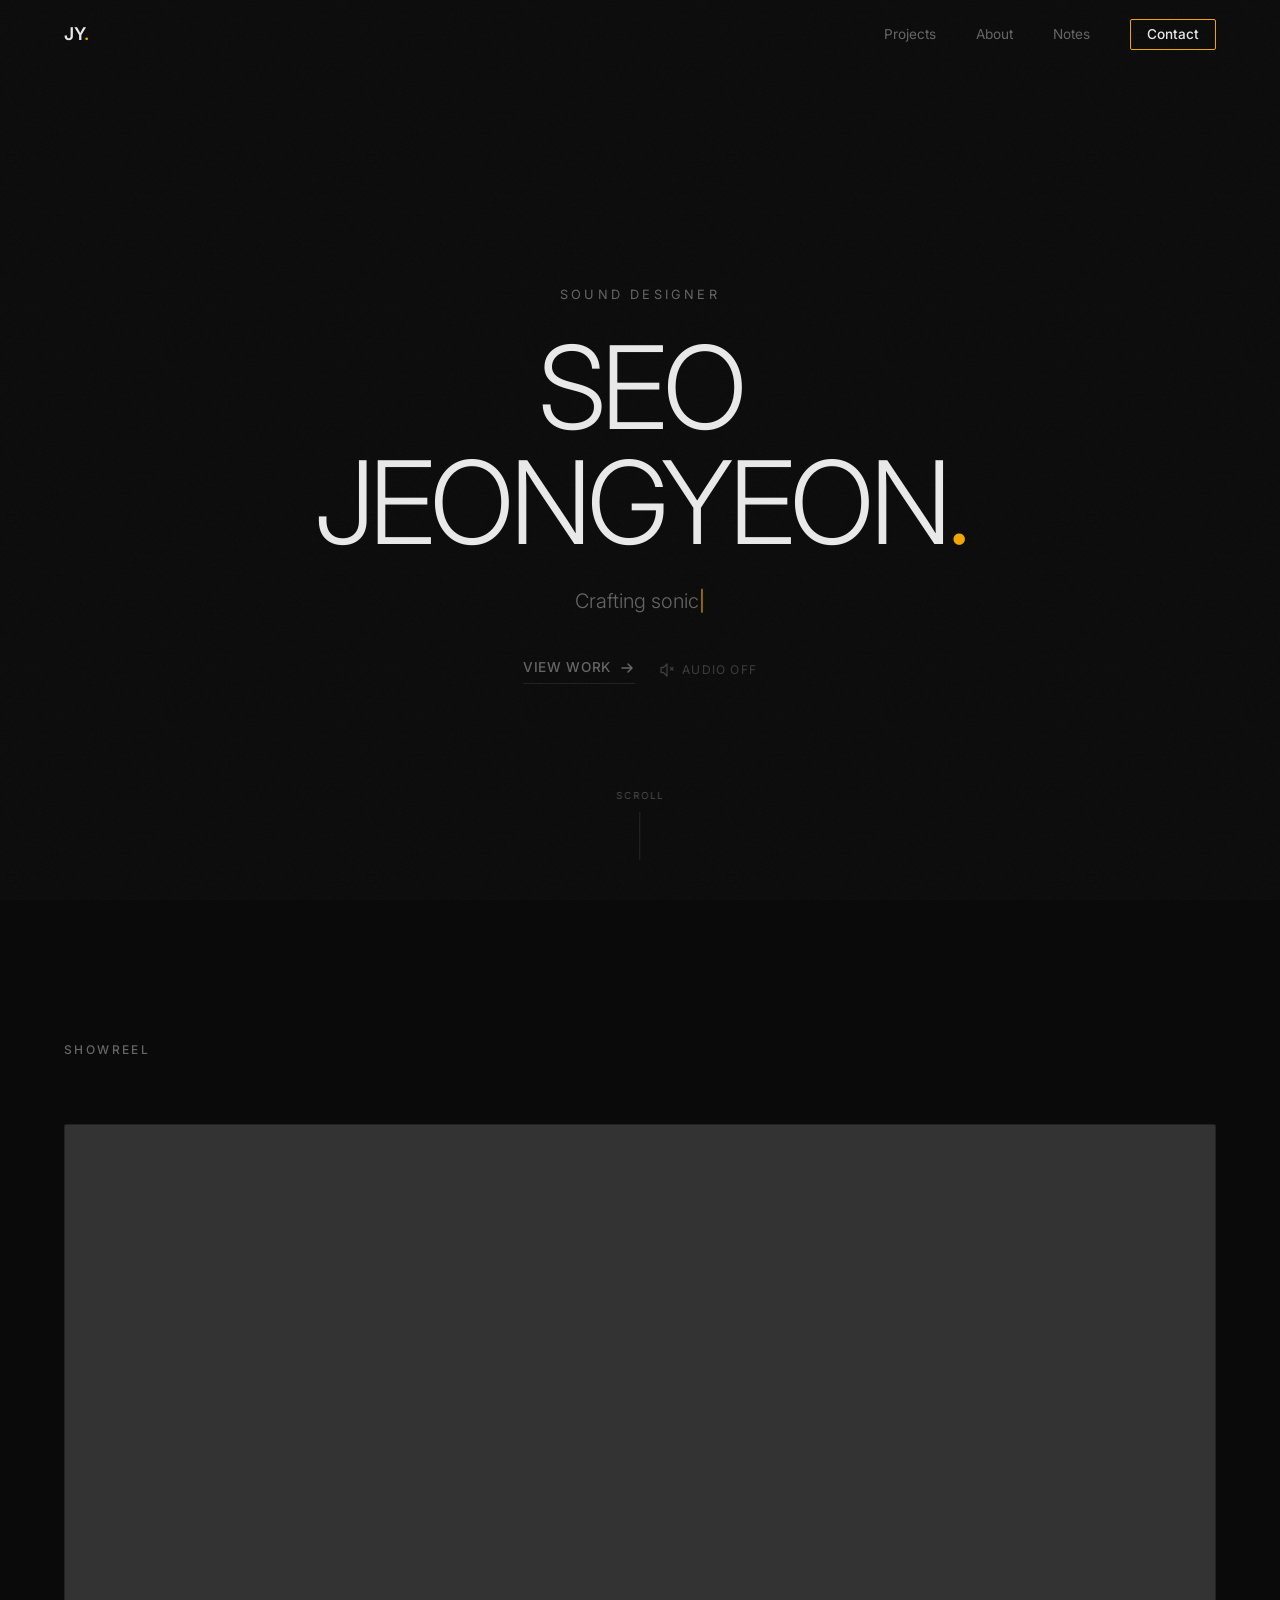
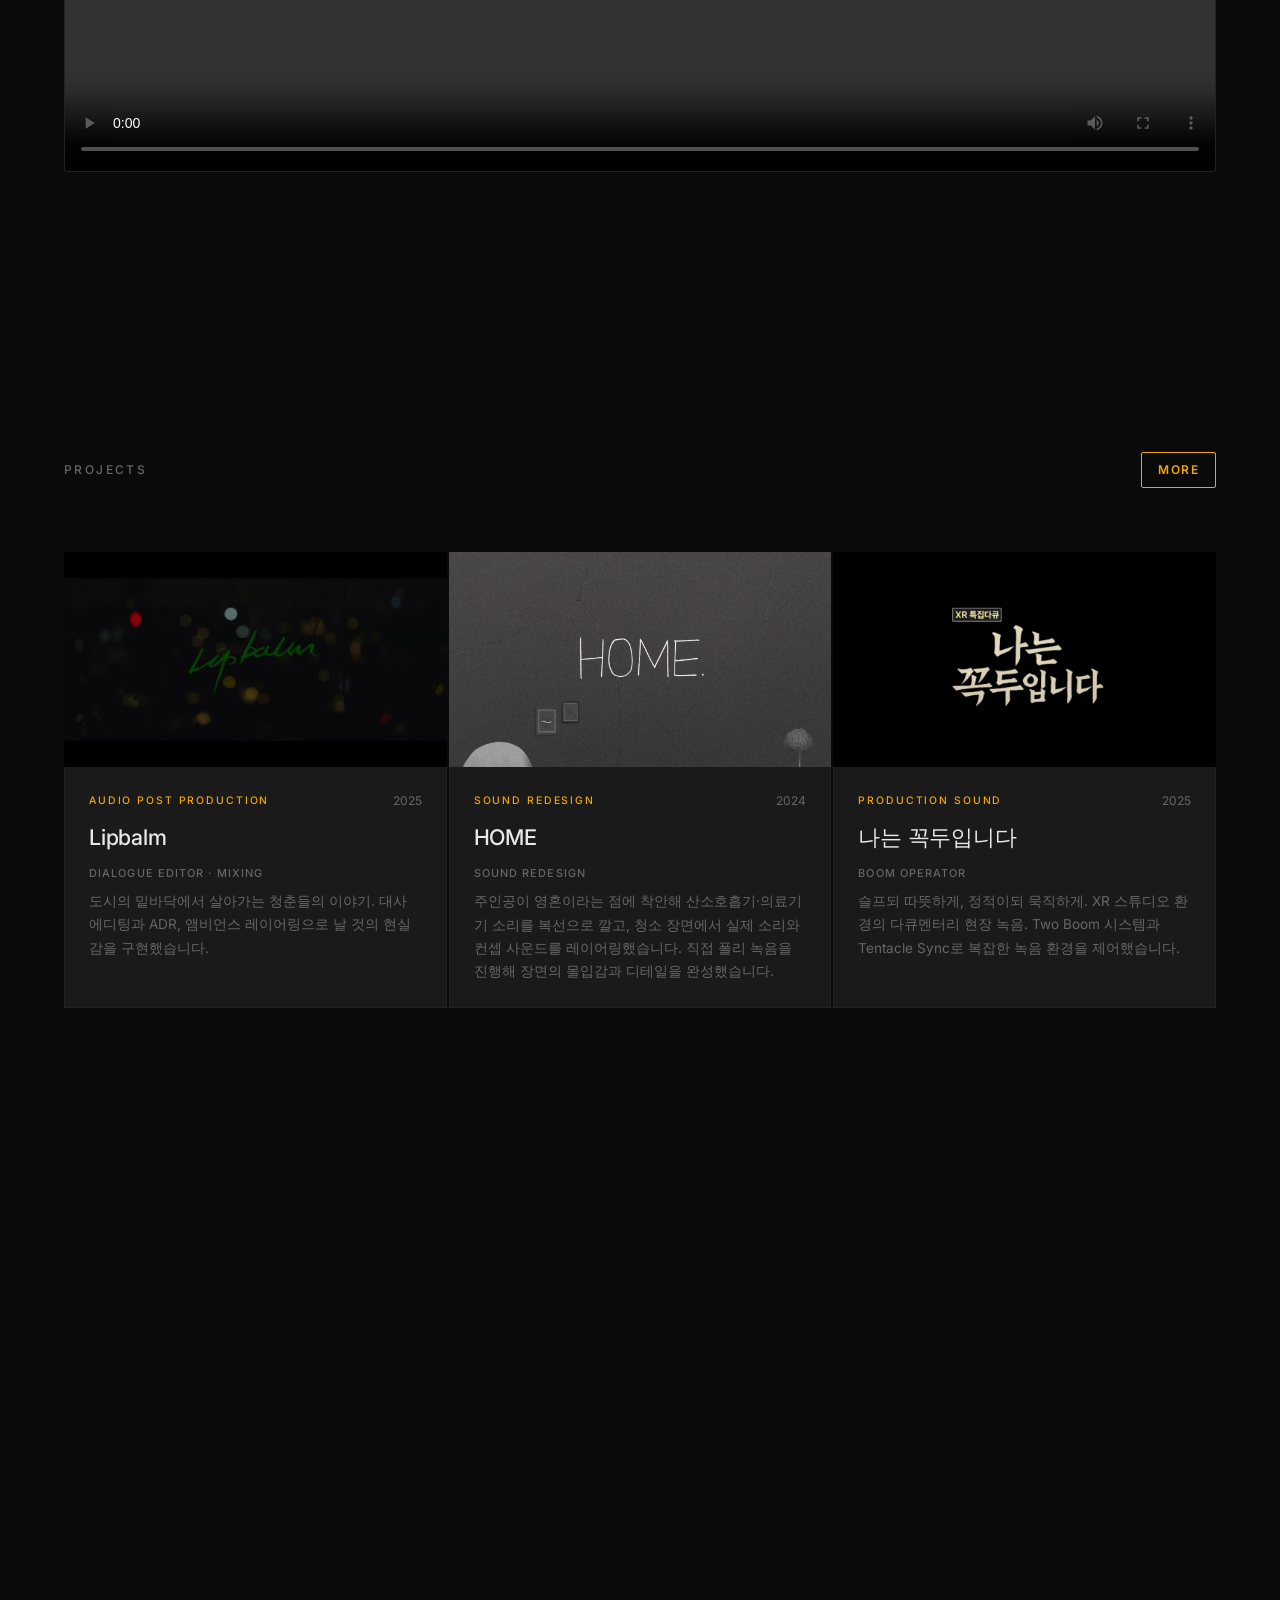
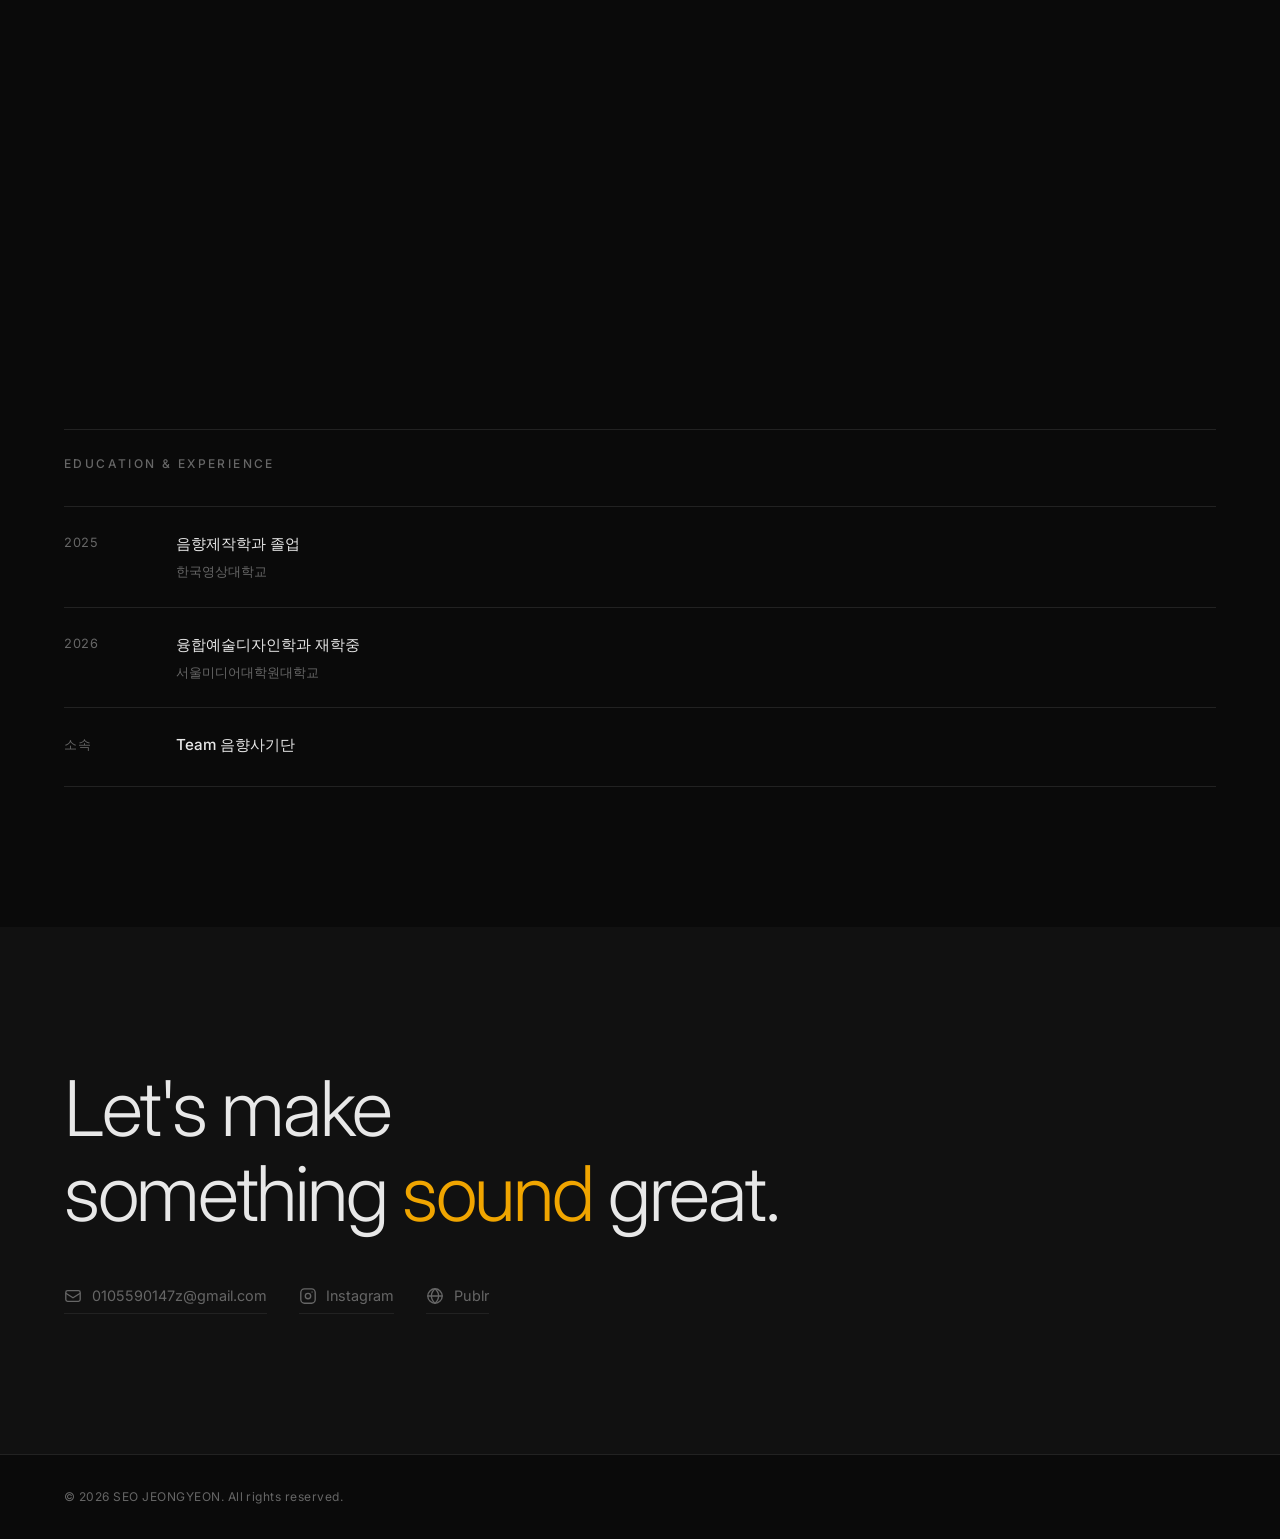
==== commit 895f6ada: "Change accent color to Amber (#F0A500); Projects nav double-click to projects.html Co-Authored-By: C" ====
--- a/index.html
+++ b/index.html
@@ -21,7 +21,7 @@
       <a href="#hero" class="nav__logo">JY<span class="accent">.</span></a>
       <nav aria-label="Primary navigation">
         <ul class="nav__links">
-          <li><a href="projects.html"   class="nav__link">Projects</a></li>
+          <li><a href="#work" class="nav__link" id="nav-projects">Projects</a></li>
           <li><a href="#about"          class="nav__link">About</a></li>
           <li><a href="notes/index.html" class="nav__link">Notes</a></li>
           <li><a href="#contact"        class="nav__link nav__link--cta">Contact</a></li>
@@ -110,7 +110,7 @@
                 </video>
                 <div class="project-card__fallback" aria-hidden="true">
                   <svg width="40" height="40" viewBox="0 0 40 40" fill="none">
-                    <path d="M10 20l8-8 4 4 8-8" stroke="#c8ff00" stroke-width="1.5"
+                    <path d="M10 20l8-8 4 4 8-8" stroke="#F0A500" stroke-width="1.5"
                           stroke-linecap="round" stroke-linejoin="round"/>
                     <circle cx="20" cy="20" r="18" stroke="#333" stroke-width="1"/>
                   </svg>
@@ -149,7 +149,7 @@
                 </video>
                 <div class="project-card__fallback" aria-hidden="true">
                   <svg width="40" height="40" viewBox="0 0 40 40" fill="none">
-                    <path d="M10 20l8-8 4 4 8-8" stroke="#c8ff00" stroke-width="1.5"
+                    <path d="M10 20l8-8 4 4 8-8" stroke="#F0A500" stroke-width="1.5"
                           stroke-linecap="round" stroke-linejoin="round"/>
                     <circle cx="20" cy="20" r="18" stroke="#333" stroke-width="1"/>
                   </svg>
@@ -187,7 +187,7 @@
                 </video>
                 <div class="project-card__fallback" aria-hidden="true">
                   <svg width="40" height="40" viewBox="0 0 40 40" fill="none">
-                    <path d="M10 20l8-8 4 4 8-8" stroke="#c8ff00" stroke-width="1.5"
+                    <path d="M10 20l8-8 4 4 8-8" stroke="#F0A500" stroke-width="1.5"
                           stroke-linecap="round" stroke-linejoin="round"/>
                     <circle cx="20" cy="20" r="18" stroke="#333" stroke-width="1"/>
                   </svg>
--- a/style.css
+++ b/style.css
@@ -7,7 +7,7 @@
   --bg-3:      #1a1a1a;
   --text:      #e8e8e8;
   --text-sub:  #666666;
-  --accent:    #c8ff00;
+  --accent:    #F0A500;
   --border:    #222222;
   --max-w:     1280px;
   --nav-h:     68px;
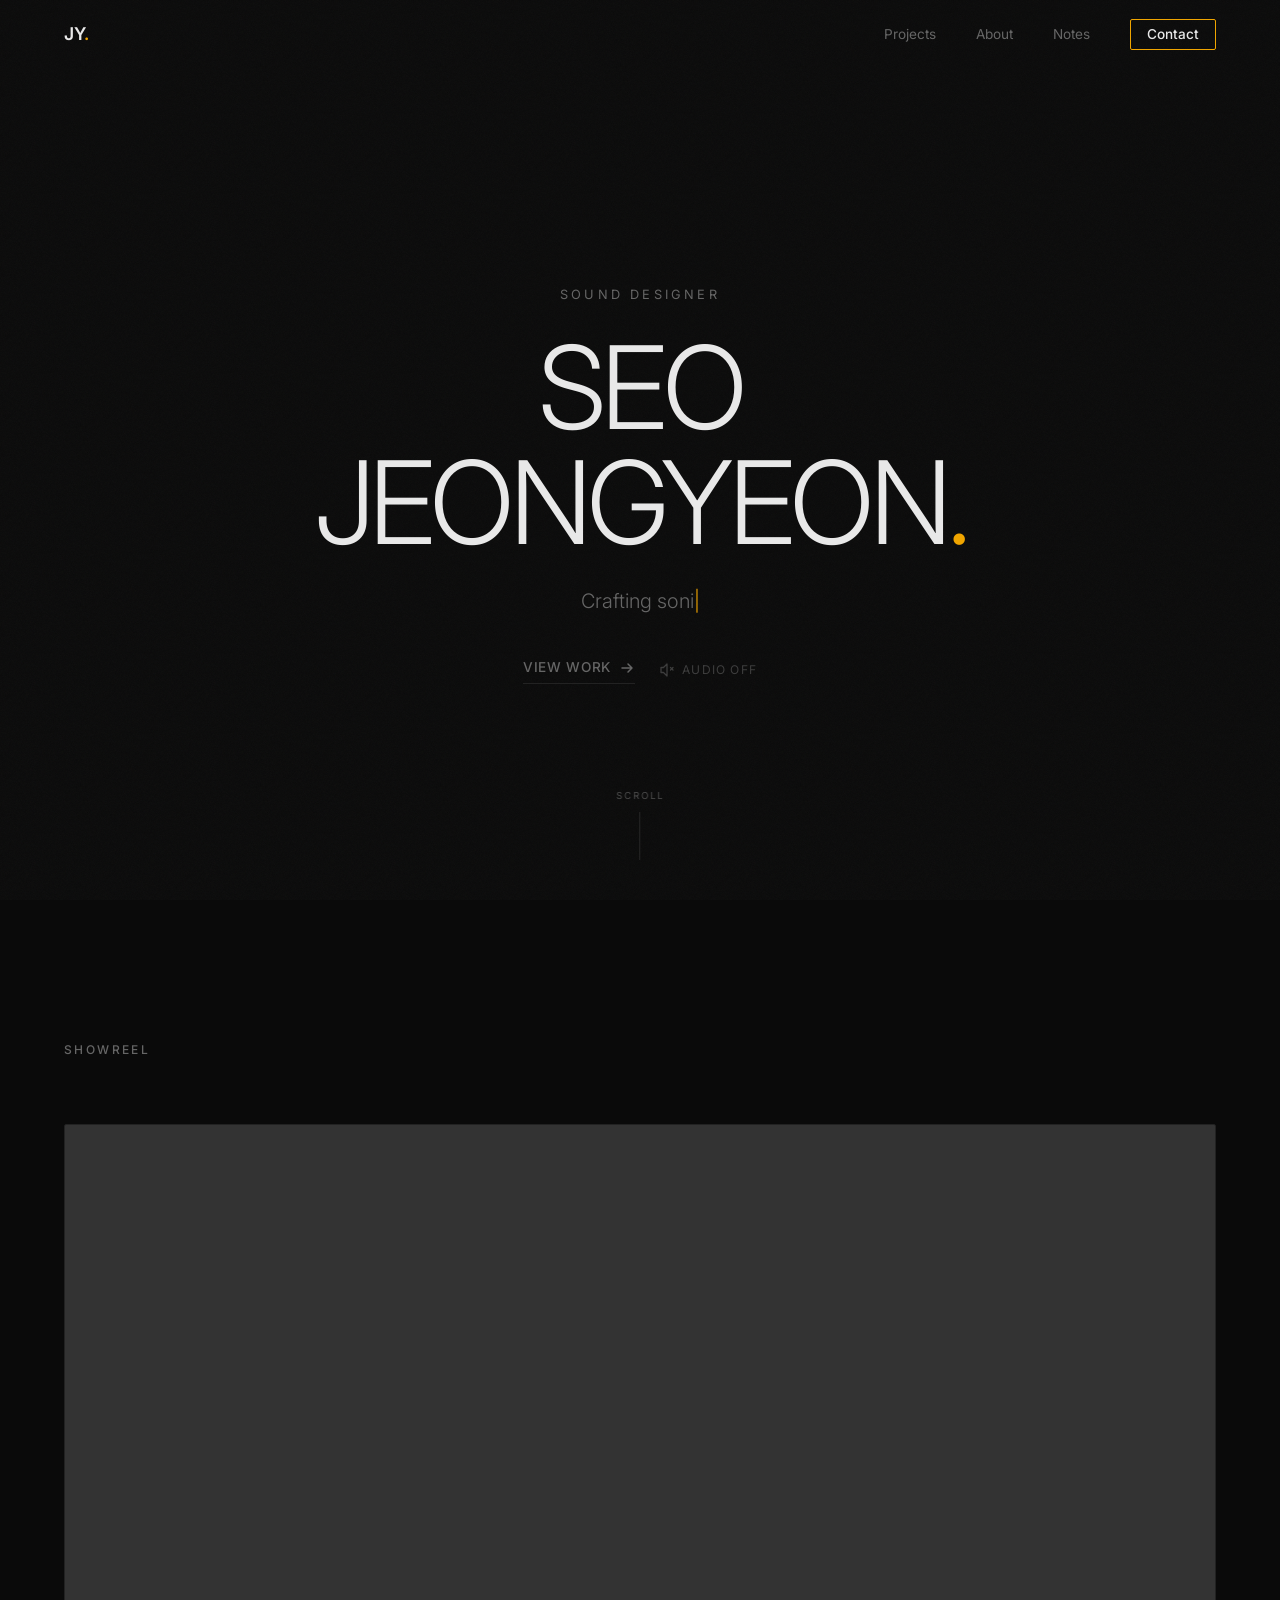
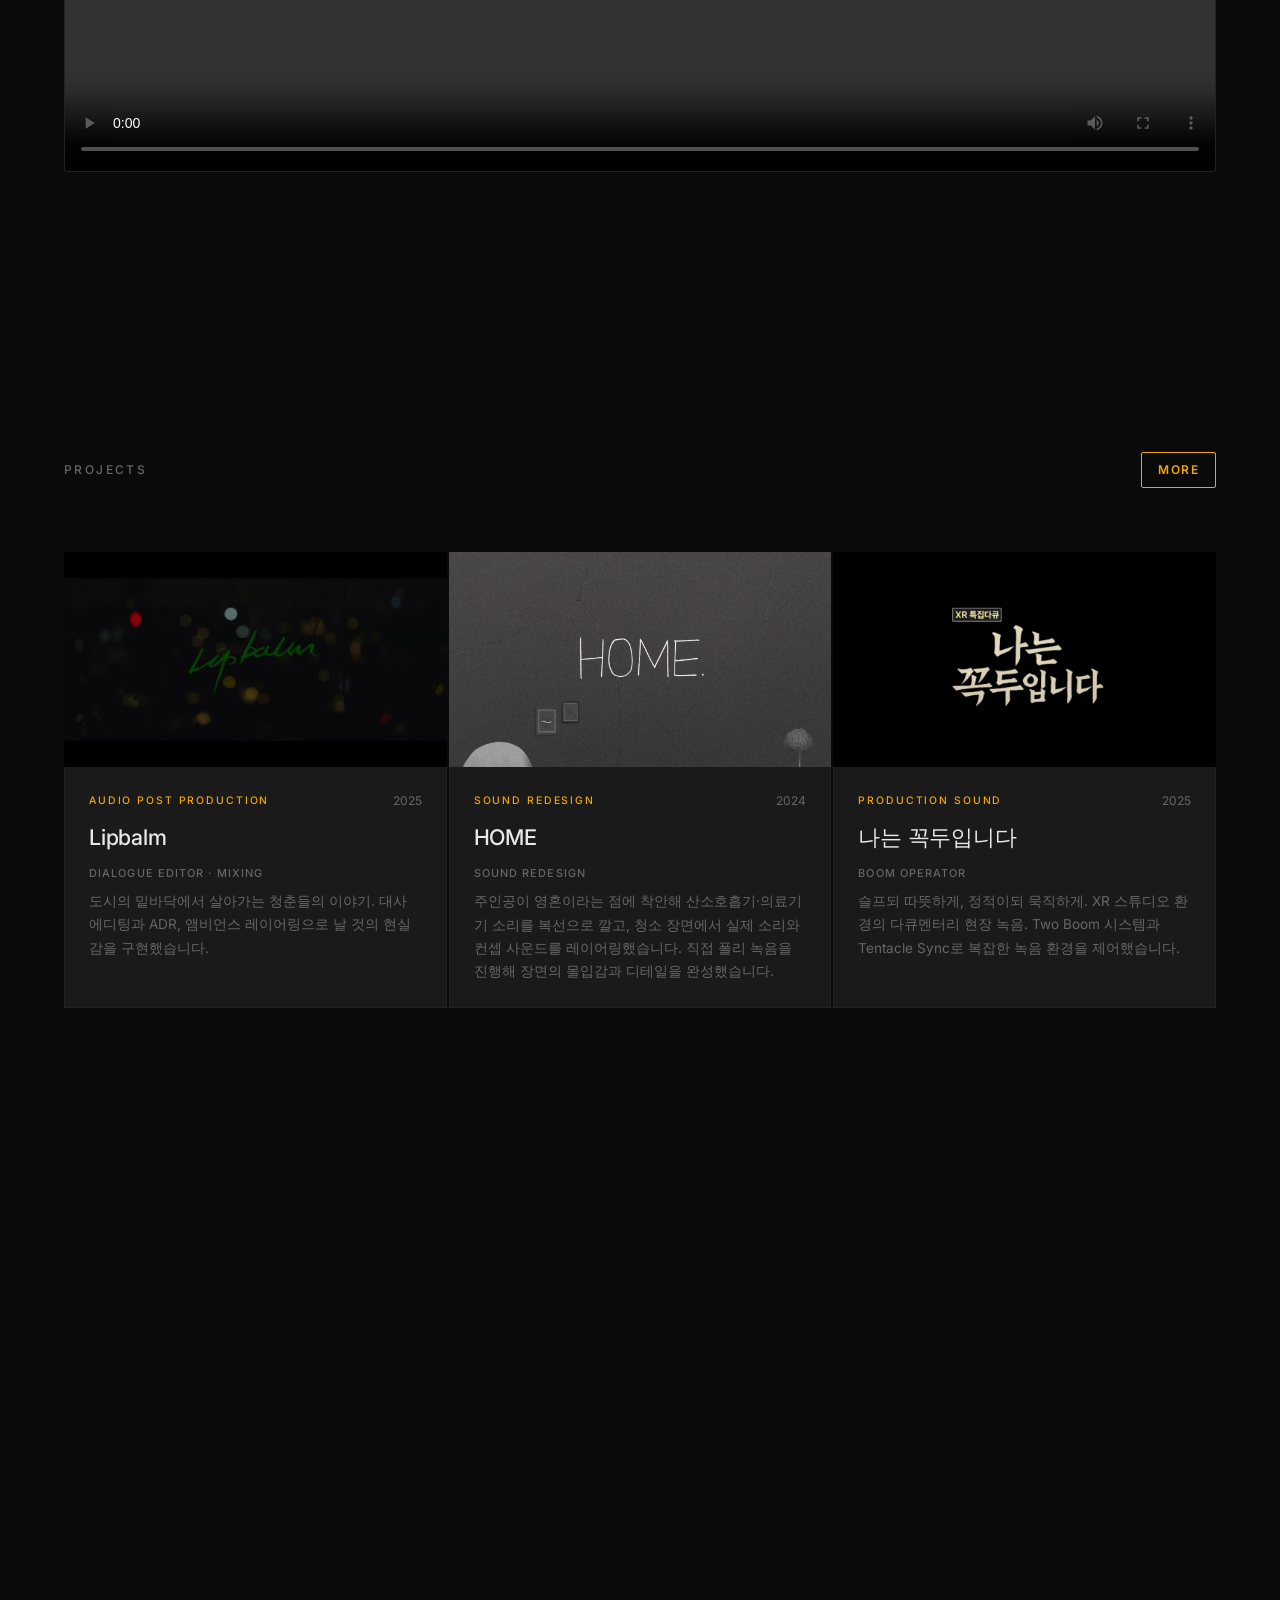
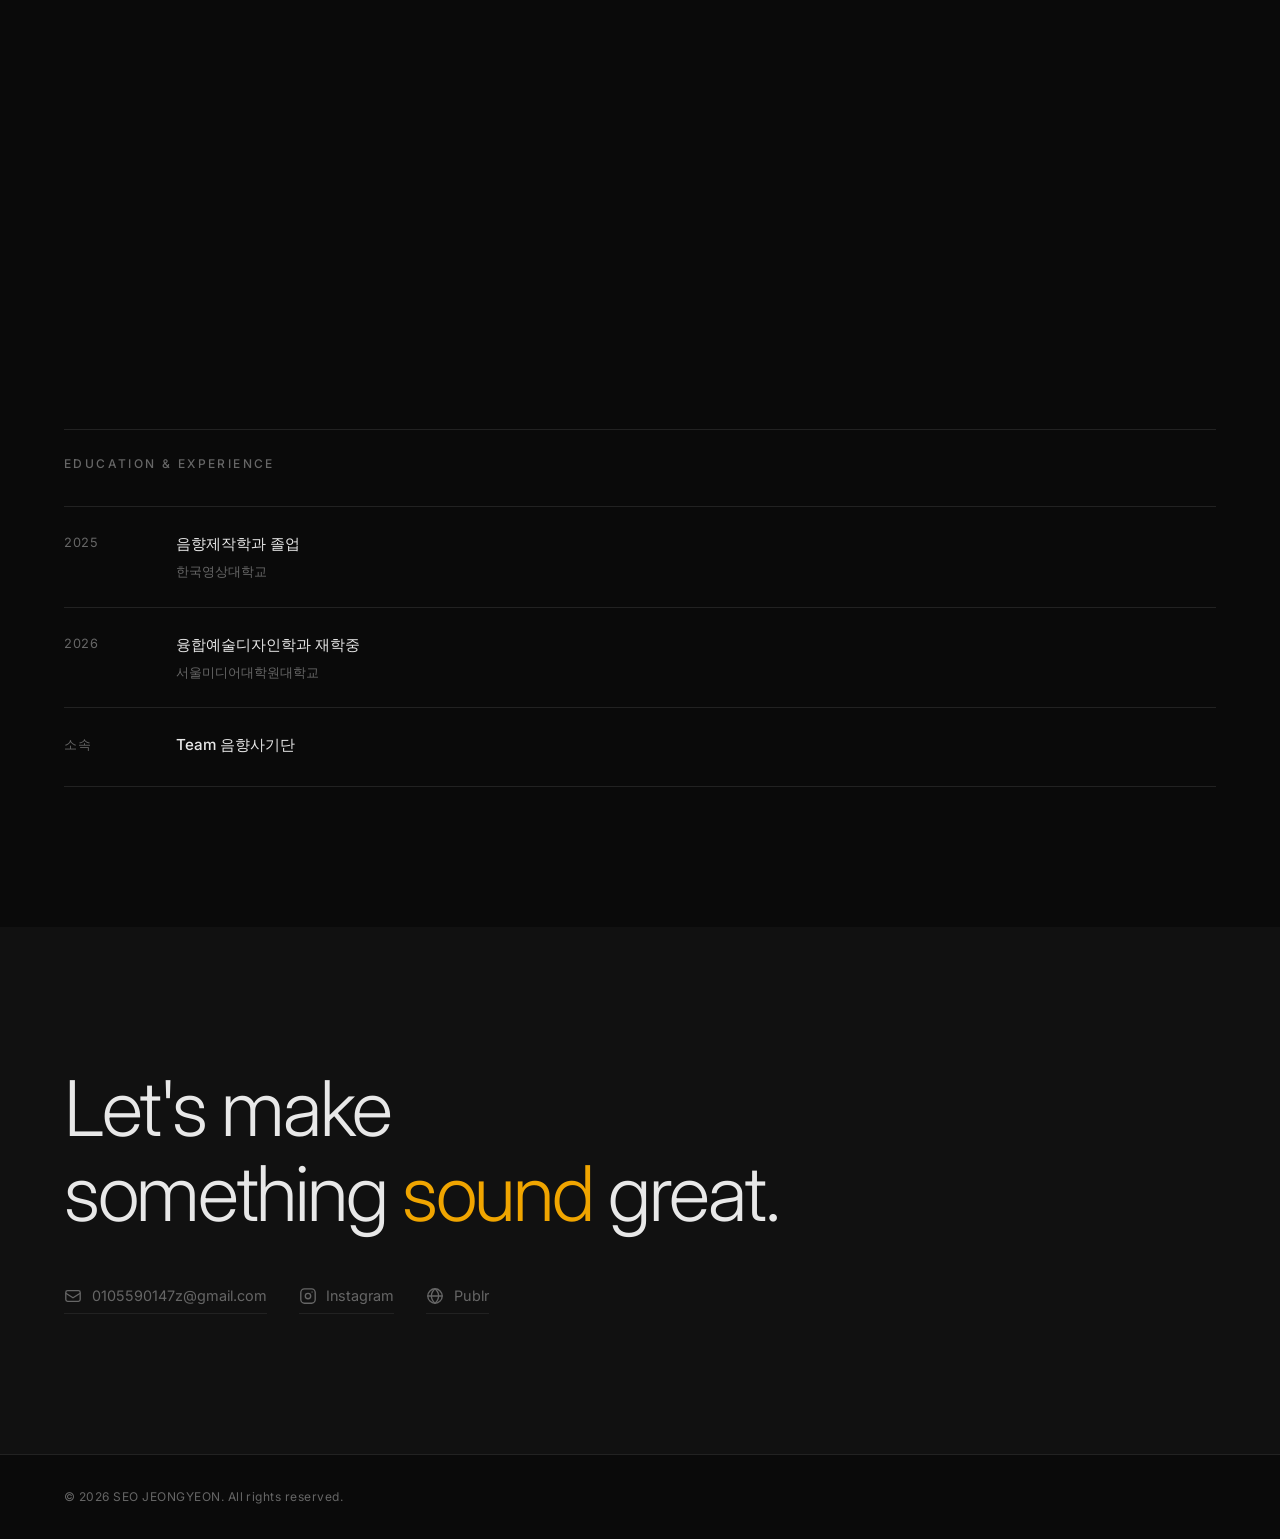
==== commit 1f2e8119: "Add Google Analytics 4 (G-EVB23PLC7V) to all pages Co-Authored-By: Claude Sonnet 4.6 <noreply@anthro" ====
--- a/index.html
+++ b/index.html
@@ -12,6 +12,14 @@
   <link rel="preconnect" href="https://fonts.gstatic.com" crossorigin />
   <link href="https://fonts.googleapis.com/css2?family=Inter:wght@300;400;500;600&display=swap" rel="stylesheet" />
   <link rel="stylesheet" href="style.css" />
+  <!-- Google Analytics -->
+  <script async src="https://www.googletagmanager.com/gtag/js?id=G-EVB23PLC7V"></script>
+  <script>
+    window.dataLayer = window.dataLayer || [];
+    function gtag(){dataLayer.push(arguments);}
+    gtag('js', new Date());
+    gtag('config', 'G-EVB23PLC7V');
+  </script>
 </head>
 <body>
 
